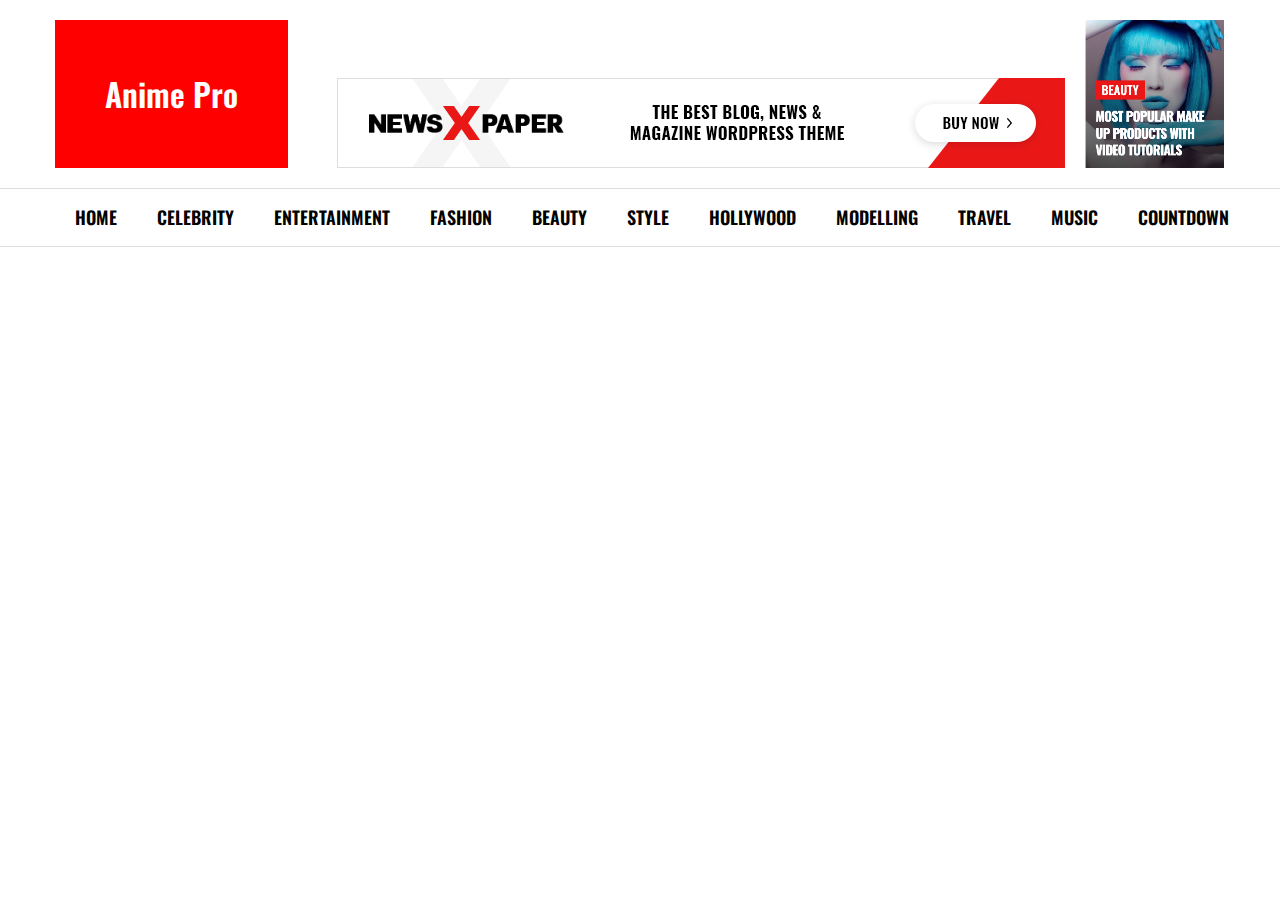
==== category.html @ d93db1e9 "added categories and style screen" ====
<!DOCTYPE html>
<html lang="en">

<head>
    <meta charset="UTF-8">
    <meta name="viewport" content="width=device-width, initial-scale=1.0">
    <title>Newspaper Gossip Pro</title>
    <link rel="stylesheet" href="/style.css">
    <script src="/assets/js/script.js"></script>
</head>

<body>
    <header>
        <div class="container">
            <!-- <div class="header-top">
                <div class="top-date">
                    Monday, March 24, 2025
                </div>
                <div class="top-menu">
                    <a href="#">About</a>
                    <a href="#">Contact</a>
                    <a href="#">Sign in / Join</a>
                </div>
            </div> -->

            <div class="header-main">
                <a href="/index.html">
                    <div class="logo">
                        Anime Pro
                    </div>
                </a>
                <!-- <div class="header-ad">
                    ADVERTISEMENT
                </div> -->
                <div class="ad-block">
                    <img src="/assets/img/rec1.webp" alt="ADVERTISEMENT">
                    <img width="140px" height="140px" src="/assets/img/ad-2.png" alt="ADVERTISEMENT">
                </div>
            </div>
        </div>

        <nav class="main-nav">
            <div class="container">
                <ul>
                    <li><a href="index.html">Home</a></li>
                    <li class="has-dropdown">
                        <a href="#">Celebrity</a>
                        <div class="dropdown">
                            <div class="articles-container">
                                <div class="article">
                                    <img src="/assets/img/1.jpg" alt="Celebrity Article 1" class="article-img">
                                    <div class="article-title">Top 10 Celebrity Fashion Moments This Month</div>
                                </div>
                                <div class="article">
                                    <img src="/assets/img/2.jpg" alt="Celebrity Article 2" class="article-img">
                                    <div class="article-title">Rising Stars: New Faces in Hollywood</div>
                                </div>
                                <div class="article">
                                    <img src="/assets/img/3.jpg" alt="Celebrity Article 3" class="article-img">
                                    <div class="article-title">Celebrity Vacation Spots You Need To Visit</div>
                                </div>
                                <div class="article">
                                    <img src="/assets/img/4.jpg" alt="Celebrity Article 4" class="article-img">
                                    <div class="article-title">Red Carpet Looks That Made Headlines</div>
                                </div>
                            </div>
                            <div class="navigation">
                                <div class="nav-btn prev">&#8249;</div>
                                <div class="nav-btn next">&#8250;</div>
                            </div>
                        </div>
                    </li>
                    <li class="has-dropdown">
                        <a href="#">Entertainment</a>
                        <div class="dropdown">
                            <div class="articles-container">
                                <div class="article">
                                    <img src="/assets/img/2.jpg" alt="Celebrity Article 1" class="article-img">
                                    <div class="article-title">Top 10 Celebrity Fashion Moments This Month</div>
                                </div>
                                <div class="article">
                                    <img src="/assets/img/3.jpg" alt="Celebrity Article 2" class="article-img">
                                    <div class="article-title">Rising Stars: New Faces in Hollywood</div>
                                </div>
                                <div class="article">
                                    <img src="/assets/img/6.jpg" alt="Celebrity Article 3" class="article-img">
                                    <div class="article-title">Celebrity Vacation Spots You Need To Visit</div>
                                </div>
                                <div class="article">
                                    <img src="/assets/img/5.jpg" alt="Celebrity Article 4" class="article-img">
                                    <div class="article-title">Red Carpet Looks That Made Headlines</div>
                                </div>
                            </div>
                            <div class="navigation">
                                <div class="nav-btn prev">&#8249;</div>
                                <div class="nav-btn next">&#8250;</div>
                            </div>
                        </div>
                    </li>
                    <li class="has-dropdown">
                        <a href="#">Fashion</a>
                        <div class="dropdown">
                            <div class="articles-container">
                                <div class="article">
                                    <img src="/assets/img/6.jpg" alt="Celebrity Article 1" class="article-img">
                                    <div class="article-title">Top 10 Celebrity Fashion Moments This Month</div>
                                </div>
                                <div class="article">
                                    <img src="/assets/img/5.jpg" alt="Celebrity Article 2" class="article-img">
                                    <div class="article-title">Rising Stars: New Faces in Hollywood</div>
                                </div>
                                <div class="article">
                                    <img src="/assets/img/4.jpg" alt="Celebrity Article 3" class="article-img">
                                    <div class="article-title">Celebrity Vacation Spots You Need To Visit</div>
                                </div>
                                <div class="article">
                                    <img src="/assets/img/3.jpg" alt="Celebrity Article 4" class="article-img">
                                    <div class="article-title">Red Carpet Looks That Made Headlines</div>
                                </div>
                            </div>
                            <div class="navigation">
                                <div class="nav-btn prev">&#8249;</div>
                                <div class="nav-btn next">&#8250;</div>
                            </div>
                        </div>
                    </li>
                    <li class="has-dropdown">
                        <a href="#">Beauty</a>
                        <div class="dropdown">
                            <div class="articles-container">
                                <div class="article">
                                    <img src="/assets/img/1.jpg" alt="Celebrity Article 1" class="article-img">
                                    <div class="article-title">Top 10 Celebrity Fashion Moments This Month</div>
                                </div>
                                <div class="article">
                                    <img src="/assets/img/2.jpg" alt="Celebrity Article 2" class="article-img">
                                    <div class="article-title">Rising Stars: New Faces in Hollywood</div>
                                </div>
                                <div class="article">
                                    <img src="/assets/img/3.jpg" alt="Celebrity Article 3" class="article-img">
                                    <div class="article-title">Celebrity Vacation Spots You Need To Visit</div>
                                </div>
                                <div class="article">
                                    <img src="/assets/img/4.jpg" alt="Celebrity Article 4" class="article-img">
                                    <div class="article-title">Red Carpet Looks That Made Headlines</div>
                                </div>
                            </div>
                            <div class="navigation">
                                <div class="nav-btn prev">&#8249;</div>
                                <div class="nav-btn next">&#8250;</div>
                            </div>
                        </div>
                    </li>
                    <li class="has-dropdown">
                        <a href="./style.html">Style</a>
                        <div class="dropdown">
                            <div class="articles-container">
                                <div class="article">
                                    <img src="/assets/img/7.jpg" alt="Celebrity Article 1" class="article-img">
                                    <div class="article-title">Instagram Hair Ideas to Try: Inspirational Influencers to Follow</div>
                                </div>
                                <div class="article">
                                    <img src="/assets/img/8.jpg" alt="Celebrity Article 2" class="article-img">
                                    <div class="article-title">Expert Advice: The Best Cheap Retro Chic Fashion for this Fall</div>
                                </div>
                                <div class="article">
                                    <img src="/assets/img/9.jpg" alt="Celebrity Article 3" class="article-img">
                                    <div class="article-title">Style Spy: Fashion Model Goes Casual in Distinct and Original Way</div>
                                </div>
                                <div class="article">
                                    <img src="/assets/img/10.jpg" alt="Celebrity Article 4" class="article-img">
                                    <div class="article-title">What Makeup to Wear Daily, No Matter What You’ve Got Planned</div>
                                </div>
                                <div class="article">
                                    <img src="/assets/img/11.jpg" alt="Celebrity Article 4" class="article-img">
                                    <div class="article-title">Get Inside a Fashion Blogger’s Fancy Lifestyle and Be Amazed</div>
                                </div>
                                <div class="article">
                                    <img src="/assets/img/12.jpg" alt="Celebrity Article 4" class="article-img">
                                    <div class="article-title">The Travel Insurance Catch that can Double Your Cover in Two Months</div>
                                </div>
                                <div class="article">
                                    <img src="/assets/img/13.jpg" alt="Celebrity Article 4" class="article-img">
                                    <div class="article-title">The Weirdest Places Ashes Have Been Scattered in South America</div>
                                </div>
                                <div class="article">
                                    <img src="/assets/img/14.jpg" alt="Celebrity Article 4" class="article-img">
                                    <div class="article-title">These Fabulous Photos Will Have Astonishing Impact for Any Campaign</div>
                                </div>
                                <div class="article">
                                    <img src="/assets/img/15.jpg" alt="Celebrity Article 4" class="article-img">
                                    <div class="article-title">Watch Awesome Kate Manner Go Full Dancing Pro in Peru this Week</div>
                                </div>
                                <div class="article">
                                    <img src="/assets/img/16.jpg" alt="Celebrity Article 4" class="article-img">
                                    <div class="article-title">Small Yacht Market Affected by the Fulminant Slashed Investments</div>
                                </div>
                            </div>
                            <div class="navigation">
                                <div class="nav-btn prev">&#8249;</div>
                                <div class="nav-btn next">&#8250;</div>
                            </div>
                        </div>
                    </li>
                    <li class="has-dropdown">
                        <a href="#">Hollywood</a>
                        <div class="dropdown">
                            <div class="articles-container">
                                <div class="article">
                                    <img src="/assets/img/17.jpg" alt="Celebrity Article 1" class="article-img">
                                    <div class="article-title">Major Network is Anouncing Another Modelling TV Show This Fall</div>
                                </div>
                                <div class="article">
                                    <img src="/assets/img/18.jpg" alt="Celebrity Article 2" class="article-img">
                                    <div class="article-title">Oscar’s Best Winning Actresses All Had a Pijama Party on Sunday</div>
                                </div>
                                <div class="article">
                                    <img src="/assets/img/19.jpg" alt="Celebrity Article 3" class="article-img">
                                    <div class="article-title">Shock: Blockbuster Filmmaker Bruce Knox Comes Out as Transgender</div>
                                </div>
                                <div class="article">
                                    <img src="/assets/img/20.jpg" alt="Celebrity Article 4" class="article-img">
                                    <div class="article-title">Alice Pattinson Has Been Designing Clothes for Over 40 Years</div>
                                </div>
                                <div class="article">
                                    <img src="/assets/img/21.jpg" alt="Celebrity Article 4" class="article-img">
                                    <div class="article-title">Duo’s Epic Win Will Be Commemorated with Yacht Photoshoot</div>
                                </div>
                                <div class="article">
                                    <img src="/assets/img/12.jpg" alt="Celebrity Article 4" class="article-img">
                                    <div class="article-title">The Travel Insurance Catch that can Double Your Cover in Two Months</div>
                                </div>
                                <div class="article">
                                    <img src="/assets/img/13.jpg" alt="Celebrity Article 4" class="article-img">
                                    <div class="article-title">The Weirdest Places Ashes Have Been Scattered in South America</div>
                                </div>
                                <div class="article">
                                    <img src="/assets/img/14.jpg" alt="Celebrity Article 4" class="article-img">
                                    <div class="article-title">These Fabulous Photos Will Have Astonishing Impact for Any Campaign</div>
                                </div>
                                <div class="article">
                                    <img src="/assets/img/15.jpg" alt="Celebrity Article 4" class="article-img">
                                    <div class="article-title">Watch Awesome Kate Manner Go Full Dancing Pro in Peru this Week</div>
                                </div>
                                <div class="article">
                                    <img src="/assets/img/16.jpg" alt="Celebrity Article 4" class="article-img">
                                    <div class="article-title">Small Yacht Market Affected by the Fulminant Slashed Investments</div>
                                </div>
                            </div>
                            <div class="navigation">
                                <div class="nav-btn prev">&#8249;</div>
                                <div class="nav-btn next">&#8250;</div>
                            </div>
                        </div>
                    </li>
                    <li class="has-dropdown">
                        <a href="#">Modelling</a>
                        <div class="dropdown">
                            <div class="articles-container">
                                <div class="article">
                                    <img src="/assets/img/22.jpg" alt="Celebrity Article 1" class="article-img">
                                    <div class="article-title">Our Favourite Celebrity Power Girl is Ready to Surprise Again</div>
                                </div>
                                <div class="article">
                                    <img src="/assets/img/23.jpg" alt="Celebrity Article 2" class="article-img">
                                    <div class="article-title">Will Amy’s Partying Finally Catch up with Her as She Turns 40?</div>
                                </div>
                                <div class="article">
                                    <img src="/assets/img/24.jpg" alt="Celebrity Article 3" class="article-img">
                                    <div class="article-title">Striking Photos of Gorgeous Women From All Around the World</div>
                                </div>
                                <div class="article">
                                    <img src="/assets/img/25.jpg" alt="Celebrity Article 4" class="article-img">
                                    <div class="article-title">Stay Inspired: Top Photo Artists Reveal How They Find their Muses</div>
                                </div>
                                <div class="article">
                                    <img src="/assets/img/26.jpg" alt="Celebrity Article 4" class="article-img">
                                    <div class="article-title">5 High-Powered Men Are Ready to Share their Secrets for Success</div>
                                </div>
                            </div>
                            <div class="navigation">
                                <div class="nav-btn prev">&#8249;</div>
                                <div class="nav-btn next">&#8250;</div>
                            </div>
                        </div>
                    </li>
                    <li class="has-dropdown">
                        <a href="#">Travel</a>
                        <div class="dropdown">
                            <div class="articles-container">
                                <div class="article">
                                    <img src="/assets/img/27.jpg" alt="Celebrity Article 1" class="article-img">
                                    <div class="article-title">Exotic Trips are Getting More and More Popular in South America</div>
                                </div>
                                <div class="article">
                                    <img src="/assets/img/28.jpg" alt="Celebrity Article 2" class="article-img">
                                    <div class="article-title">Out of This World Experience with Exotic Travel Destinations</div>
                                </div>
                                <div class="article">
                                    <img src="/assets/img/29.jpg" alt="Celebrity Article 3" class="article-img">
                                    <div class="article-title">Work Out as Much as Possible During Your All Inclusive Vacations</div>
                                </div>
                                <div class="article">
                                    <img src="/assets/img/30.jpg" alt="Celebrity Article 4" class="article-img">
                                    <div class="article-title">Bali Travel Experience: Combine Luxury with a Real Life Adventure</div>
                                </div>
                                <div class="article">
                                    <img src="/assets/img/31.jpg" alt="Celebrity Article 4" class="article-img">
                                    <div class="article-title">A Breakthough for This Year: Space Travel Might Become a Thing</div>
                                </div>
                            </div>
                            <div class="navigation">
                                <div class="nav-btn prev">&#8249;</div>
                                <div class="nav-btn next">&#8250;</div>
                            </div>
                        </div>
                    </li>
                    <li class="has-dropdown">
                        <a href="#">Music</a>
                        <div class="dropdown">
                            <div class="articles-container">
                                <div class="article">
                                    <img src="/assets/img/32.jpg" alt="Celebrity Article 1" class="article-img">
                                    <div class="article-title">Music in Your Home: Premium Sound Systems Offer Astounding Quality</div>
                                </div>
                                <div class="article">
                                    <img src="/assets/img/33.jpg" alt="Celebrity Article 2" class="article-img">
                                    <div class="article-title">These Guys Are Making More Money than Anybody Could Have Ever Guessed</div>
                                </div>
                                <div class="article">
                                    <img src="/assets/img/34.jpg" alt="Celebrity Article 3" class="article-img">
                                    <div class="article-title">Sarah Brooke Shows Off Her Stunning Body in Concert at Wembley Arena</div>
                                </div>
                                <div class="article">
                                    <img src="/assets/img/35.jpg" alt="Celebrity Article 4" class="article-img">
                                    <div class="article-title">Mary & Josh Win Grammys Newcommers of the Year With Their Debut Album</div>
                                </div>
                                <div class="article">
                                    <img src="/assets/img/36.jpg" alt="Celebrity Article 4" class="article-img">
                                    <div class="article-title">Before Concert Therapy: Breathtaking Barbados Snorkeling Experience</div>
                                </div>
                            </div>
                            <div class="navigation">
                                <div class="nav-btn prev">&#8249;</div>
                                <div class="nav-btn next">&#8250;</div>
                            </div>
                        </div>
                    </li>
                    <!-- <li><a href="#">Lifestyle</a></li>
                    <li><a href="#">Music</a></li>
                    <li><a href="/detail.html">Movies</a></li> -->
                </ul>
                <div class="main-nav-block2">
                    <ul>
                        <li><a href="#">COUNTDOWN</a></li>
                    </ul>
                </div>
            </div>
        </nav>
    </header>

    <main class="container">
       

    </main>
<!-- 
    <footer>
        <div class="container">
            <div class="footer-widgets">
                <div class="footer-widget">
                    <h3>About Us</h3>
                    <p>Gossip Pro is your premier source for the latest celebrity news, entertainment updates, and
                        fashion trends. We bring you the hottest gossip from Hollywood and beyond.</p>
                    <p>Stay connected with us for breaking news and exclusive content.</p>
                </div>

                <div class="footer-widget">
                    <h3>Popular Categories</h3>
                    <ul>
                        <li><a href="#">Celebrity News</a></li>
                        <li><a href="#">Entertainment</a></li>
                        <li><a href="#">Fashion & Style</a></li>
                        <li><a href="#">Beauty Tips</a></li>
                        <li><a href="#">Music & Movies</a></li>
                    </ul>
                </div>

                <div class="footer-widget">
                    <h3>Trending Stories</h3>
                    <ul>
                        <li><a href="#">Celebrity Weddings of 2025</a></li>
                        <li><a href="#">The Most Anticipated Movies</a></li>
                        <li><a href="#">Fashion Week Highlights</a></li>
                        <li><a href="#">Music Festival Guide</a></li>
                        <li><a href="#">Celebrity Fitness Routines</a></li>
                    </ul>
                </div>

                <div class="footer-widget">
                    <h3>Follow Us</h3>
                    <p>Stay updated with our latest stories by following us on social media.</p>
                    <div class="social-icons">
                        <a href="#">Facebook</a>
                        <a href="#">Twitter</a>
                        <a href="#">Instagram</a>
                        <a href="#">Pinterest</a>
                    </div>
                </div>
            </div>
        </div>

        <div class="footer-bottom">
            <div class="container">
                <p>© 2025 Gossip Pro. All Rights Reserved.</p>
            </div>
        </div>
    </footer> -->
</body>


</html>
---- style.css ----
@font-face {
  font-family: 'Oswald'; /* Your preferred font name */
  src: url('/assets/fonts/Oswald/static/Oswald-SemiBold.ttf') format('truetype');
  font-weight: bold;
  font-style: normal;
}

@font-face {
  font-family: 'Oswald'; /* Your preferred font name */
  src: url('/assets/fonts/Oswald/static/Oswald-Regular.ttf') format('truetype');
  font-weight: normal;
  font-style: normal;
}

@font-face {
  font-family: 'Montserrat'; /* Your preferred font name */
  src: url('/assets/fonts/Montserrat/static/Montserrat-Bold.ttf') format('truetype');
  font-weight: normal;
  font-style: normal;
}

 
 /* Reset and base styles */
 * {
   margin: 0;
   padding: 0;
   box-sizing: border-box;
   font-family: 'Oswald', sans-serif;   
 }

 body {
   background-color: #ffffff;
   color: #111;
   line-height: 1.5;
 }

 a {
   text-decoration: none;
   color: #111;
 }

 img {
   max-width: 100%;
   height: auto;
   display: block;
 }

 .container {
   max-width: 1200px;
   margin: 0 auto;
   padding: 0 15px;
   position: relative;
 }

 /* //Heading */

 .heading-container {
  display: flex;
  align-items: center;
  width: 100%;
}

.heading-text {
  font-size: 20px;
  font-weight: bold;
  text-transform: uppercase;
  white-space: nowrap;
}

.heading-line {
  flex-grow: 1;
  height: 4px;
  background-color: #ddd;
  margin-left: 20px;
}

 /* Header styles */
 header {
   background-color: #fff;
   /* box-shadow: 0 2px 5px rgba(0, 0, 0, 0.1); */
 }

 .header-top {
   display: flex;
   justify-content: space-between;
   align-items: center;
   padding: 15px 0;
   border-bottom: 1px solid #eee;
 }

 .social-icons a {
   margin-left: 15px;
   font-size: 16px;
   color: #666;
 }

 .top-menu {
   display: flex;
 }

 .top-menu a {
   margin-left: 20px;
   font-size: 14px;
   color: #777;
 }

 .header-main {
   display: flex;
   justify-content: space-between;
   align-items: normal;
   padding: 20px 0;
   text-align: center;
 }

 .logo {
   font-size: 32px;
   font-weight: bold;
   color: #ffffff;
   padding: 22px 50px;
   background-color: red;
   align-content: center;
   width: 100%;
   height: 100%;
 }

 .header-main .ad-block {
   display: flex;
   align-items: baseline;
   gap: 20px;
 }

 .header-ad {
   width: 728px;
   height: 90px;
   background-color: #f0f0f0;
   display: flex;
   align-items: center;
   justify-content: center;
 }

 .container {
   max-width: 1200px;
   margin: 0 auto;
   padding: 0 15px;
 }

 .main-nav {
   background-color: #fff;
   border-top: 1px solid;
   border-bottom: 1px solid;
   border-color: #dddddd;
   position: relative;
   z-index: 1000;
 }

 .main-nav .container {
   position: relative;
   display: flex;
   align-items: center;
   justify-content: space-between;
 }

 .main-nav ul {
   display: flex;
   list-style: none;
 }

 .main-nav li {
   position: relative;
   color: #000;
 }

 .main-nav li.has-dropdown {
   position: static;
 }

 .main-nav a {
   display: block;
   padding: 15px 20px;
   font-size: 18px;
   text-transform: uppercase;
   font-weight: 600;
   text-decoration: none;
   color: #000;
 }

 .main-nav a:hover {
   background-color: #000;
   color: white;
 }

 /* Style for active menu item when dropdown is being hovered */
 .main-nav li.has-dropdown:hover>a {
   background-color: #000;
   color: white;
 }

 /* Dropdown styles */
 .dropdown {
   position: absolute;
   top: 100%;
   left: 50%;
   transform: translateX(-50%);
   min-width: 1000px;
   max-width: 1200px;
   width: auto;
   background-color: white;
   padding: 40px 20px;
   box-shadow: 0 5px 15px rgba(0, 0, 0, 0.1);
   opacity: 0;
   visibility: hidden;
   transition: all 0.3s;
   z-index: 100;
   border-radius: 0 0 8px 8px;
 }

 .main-nav li.has-dropdown:hover .dropdown {
   opacity: 1;
   visibility: visible;
 }

 @media (max-width: 500px) {
  .main-nav{
    display: none;
  }
  .header-main{
    display: none;
  }
 }

 .articles-container {
   max-width: 1200px;
   margin: 0 auto;
   display: flex;
   justify-content: space-between;
   padding: 0 20px;
 }

 .article {
   width: 23%;
   margin: 0 1%;
   position: relative;
   overflow: hidden;
   box-shadow: 0 3px 10px rgba(0, 0, 0, 0.1);
   background-color: white;
   border-radius: 4px;
 }

 .article-img {
   width: 100%;
   height: 180px;
   object-fit: cover;
   transition: transform 0.5s;
   display: block;
 }

 .article:hover .article-img {
   transform: scale(1.05);
 }

 .articles-container .article-title {
   text-align: center;
   font-size: 16px;
   font-weight: bold;
   margin: 0;
   padding: 15px 10px;
   text-transform: uppercase;
   line-height: 1.4;
   height: 80px;
   display: flex;
   align-items: center;
   justify-content: center;
 }

 .navigation {
   display: flex;
   justify-content: center;
   margin-top: 30px;
 }

 .nav-btn {
   background-color: white;
   border: 1px solid #e0e0e0;
   width: 40px;
   height: 40px;
   display: flex;
   align-items: center;
   justify-content: center;
   margin: 0 5px;
   cursor: pointer;
   transition: all 0.3s;
   border-radius: 50%;
   font-size: 18px;
   box-shadow: 0 2px 5px rgba(0, 0, 0, 0.1);
 }

 .nav-btn:hover {
   background-color: #f5f5f5;
   transform: translateY(-2px);
   box-shadow: 0 4px 8px rgba(0, 0, 0, 0.1);
 }

 /* Featured section */
 .featured {
   display: grid;
   grid-template-columns: 1fr 1fr;
   gap: 20px;
   margin: 30px 0;
 }

 .featured-main {
   position: relative;
   height: 500px;
   overflow: hidden;
 }

 .featured-side-item {
   position: relative;
   height: 200px;
   overflow: hidden;
   border: 1px solid #dddddd;
   display: flex;
   justify-content: center;
   align-items: center;
   background: #fff;
 }

 .featured-side-item img {
   width: 50%;
   height: 100%;
   object-fit: cover;
 }

 .featured-side-info {
   display: block;
   bottom: 0;
   left: 0;
   width: 100%;
   padding: 20px;
   color: #000;
 }

 .featured-main img {
   width: 100%;
   height: 100%;
   object-fit: cover;
 }

 .featured-info {
   position: absolute;
   bottom: 0;
   left: 0;
   width: 100%;
   padding: 30px;
   background: linear-gradient(to top, rgba(0, 0, 0, 0.8), transparent);
   color: #fff;
 }

 .category {
   display: inline-block;
   color: red;
   font-size: 12px;
   font-weight: 700;
   text-transform: uppercase;
   margin-bottom: 6px;
   font-family: 'Montserrat',sans-serif;
 }

 .featured-title {
   font-size: 28px;
   margin-bottom: 10px;
 }

 .featured-meta {
   font-size: 14px;
   opacity: 0.8;
 }

 .featured-side {
   display: grid;
   gap: 20px;
 }

 .featured-side-block1 {
   display: grid;
   grid-template-columns: 1fr 1fr;
   gap: 10px;
 }

 .side-item {
   position: relative;
   height: 240px;
   overflow: hidden;
 }

 .side-item img {
   width: 100%;
   height: 100%;
   object-fit: cover;
 }

 .side-info {
   position: absolute;
   bottom: 0;
   left: 0;
   width: 100%;
   padding: 20px;
   background: linear-gradient(to top, rgba(0, 0, 0, 0.8), transparent);
   color: #fff;
 }

 .side-title {
   font-size: 18px;
   margin-bottom: 5px;
 }

 /* Trending News Ticker */
 .ticker-section {
   margin: 40px 0;
 }

 .ticker-container {
   display: flex;
   align-items: center;
   background-color: #f5f5f5;
   padding: 10px;
   max-width: 900px;
   margin: 20px auto;
   border-radius: 5px;
 }

 .ticker-label {
   background-color: red;
   color: white;
   padding: 5px 10px;
   font-weight: bold;
   border-radius: 3px;
   margin-right: 10px;
 }

 .ticker-text {
   flex-grow: 1;
   font-weight: bold;
 }

 .ticker-controls button {
   background: none;
   border: 1px solid #ccc;
   padding: 5px;
   cursor: pointer;
   width: 30px;
 }

 .ticker-controls button:hover {
   background: red;
   color: white;
   border-color: red;
 }

 /* Latest news with side section */
 .latest-news {
   margin: 40px 0;
 }

 .section-title {
   font-size: 22px;
   border-bottom: 2px solid #ff0036;
   padding-bottom: 10px;
   margin-bottom: 20px;
 }

 .news-container {
   display: grid;
   grid-template-columns: 3fr 1fr;
   gap: 20px;
   margin-top: 30px;
 }

 .news-grid {
   display: grid;
   grid-template-columns: repeat(2, 1fr);
   gap: 25px;
 }

 .news-item {
   height: 100%;
   background-color: #fff;
   box-shadow: 0 2px 8px rgba(0, 0, 0, 0.1);
 }

 .news-img {
   height: auto;
   overflow: hidden;
 }

 .news-img img {
   width: 100%;
   height: 100%;
   object-fit: cover;
   transition: transform 0.3s;
 }

 .news-img:hover img {
   transform: scale(1.05);
 }

 .news-content {
   padding: 20px;
 }

 .news-title {
   font-size: 20px;
 }

 .news-excerpt {
   color: #666;
   font-size: 14px;
   margin-bottom: 15px;
 }

 .news-meta {
   font-size: 13px;
   color: #888;
 }

 /* Must Read Side Section */
 .must-read-section {}

 .must-read-title {
   font-size: 18px;
   font-weight: bold;
   margin-bottom: 20px;
   padding-bottom: 10px;
   border-bottom: 2px solid #ff0036;
 }

 .must-read-item {
   display: flex;
   margin-bottom: 20px;
   margin-top: 20px;
   border: 1px solid #eee;
 }

 .must-read-item:last-child {
   margin-bottom: 0;
   padding-bottom: 0;
   border-bottom: none;
 }

 .must-read-img {
   width: 80px;
   height: 80px;
   flex-shrink: 0;
   margin-right: 15px;
 }

 .must-read-img img {
   width: 100%;
   height: 100%;
   object-fit: cover;
 }

 .must-read-content {
   padding: 6px;
 }

 .must-read-content .tag {
   margin-bottom: 5px;
   font-family: 'Montserrat',sans-serif;
 }

 .must-read-content h3 {
   font-size: 15px;
 }

 .must-read-meta {
   font-size: 12px;
   color: #888;
 }

 /* Celebrity section */
 .celebrity-section {
   margin: 40px 0;
 }

 .celeb-grid {
   display: grid;
   grid-template-columns: repeat(4, 1fr);
   gap: 20px;
 }

 .celeb-item {
   background-color: #fff;
   box-shadow: 0 2px 8px rgba(0, 0, 0, 0.1);
 }

 .celeb-img {
   height: 240px;
   overflow: hidden;
 }

 .celeb-img img {
   width: 100%;
   height: 100%;
   object-fit: cover;
   transition: transform 0.3s;
 }

 .celeb-img:hover img {
   transform: scale(1.05);
 }

 .celeb-content {
   padding: 15px;
 }

 .celeb-title {
   font-size: 16px;
   margin-bottom: 5px;
 }

 /* Footer */
 footer {
   background-color: #222;
   color: #fff;
   padding: 50px 0 0;
 }

 .footer-widgets {
   display: grid;
   grid-template-columns: repeat(4, 1fr);
   gap: 30px;
   margin-bottom: 40px;
 }

 .footer-widget {
   font-size: 14px;
 }

 .footer-widget h3 {
   font-size: 18px;
   margin-bottom: 20px;
   color: #fff;
 }

 .footer-widget p {
   color: #aaa;
   margin-bottom: 15px;
 }

 .footer-widget ul {
   list-style: none;
 }

 .footer-widget ul li {
   border-bottom: 1px solid #333;
   padding: 10px 0;
 }

 .footer-widget ul li a {
   color: #aaa;
 }

 .footer-widget ul li a:hover {
   color: #fff;
 }

 .footer-bottom {
   background-color: #111;
   padding: 20px 0;
   text-align: center;
   font-size: 14px;
   color: #666;
 }

 @media (max-width: 992px) {
   .featured {
     grid-template-columns: 1fr;
   }

   .news-container {
     grid-template-columns: 1fr;
   }

   .news-grid {
     grid-template-columns: repeat(2, 1fr);
   }

   .celeb-grid {
     grid-template-columns: repeat(2, 1fr);
   }

   .header-ad {
     display: none;
   }

   .footer-widgets {
     grid-template-columns: repeat(2, 1fr);
   }
 }

 @media (max-width: 576px) {
   .news-grid {
     grid-template-columns: 1fr;
   }

   .celeb-grid {
     grid-template-columns: 1fr;
   }

   .footer-widgets {
     grid-template-columns: 1fr;
   }

   .header-main {
     flex-direction: column;
   }
 }

 /* Fashion Grid Section */
 .fashion-grid-section {
   margin: 50px 0;
   padding: 40px 0;
 }

 .fashion-grid {
   display: grid;
   grid-template-columns: repeat(4, 1fr);
   gap: 25px;
   margin-top: 30px;
 }

 .fashion-card {
   position: relative;
   background-color: #fff;
   box-shadow: 0 1px 3px rgba(0, 0, 0, 0.1);
   transition: transform 0.3s, box-shadow 0.3s;
   overflow: hidden;
 }

 .fashion-card:hover {
   transform: translateY(-5px);
   box-shadow: 0 5px 15px rgba(0, 0, 0, 0.1);
 }

 .fashion-card-img {
   position: relative;
   height: 168px;
   overflow: hidden;
 }

 .fashion-card-img img {
   width: 100%;
   height: 100%;
   object-fit: cover;
   transition: transform 0.5s;
   aspect-ratio: 16 / 9;
 }

 .fashion-card:hover .fashion-card-img img {
   transform: scale(1.05);
 }

 .fashion-category {
   position: absolute;
   top: 15px;
   left: 15px;
   background-color: #ff0036;
   color: #fff;
   padding: 5px 10px;
   font-size: 12px;
   font-weight: 600;
   text-transform: uppercase;
 }

 .fashion-category:hover {
   background-color: #000;
 }

 .fashion-card-content {
   padding: 20px;
 }

 .fashion-card-title {
   font-size: 18px;
   margin: 0;
   font-weight: 700;
   text-transform: uppercase;
   line-height: normal;
   display: -webkit-box;
   -webkit-line-clamp: 3;
   -webkit-box-orient: vertical;
   overflow: hidden;
   text-overflow: ellipsis;
 }

 .fashion-card-title a {
   color: #000;
   transition: color 0.3s;
 }

 .fashion-card-title a:hover {
   color: #ff0036;
 }

 /* Responsive adjustments */
 @media (max-width: 992px) {
   .fashion-grid {
     grid-template-columns: repeat(2, 1fr);
   }
 }

 @media (max-width: 576px) {
   .fashion-grid {
     grid-template-columns: 1fr;
   }

   .fashion-card-title {
     font-size: 16px;
   }
 }

 .grid-container {
   display: grid;
   grid-template-columns: repeat(3, 1fr);
   gap: 20px;   
   max-width: 1200px;
   margin: auto;
 }

 .grid-item {
   height: 400px;
   position: relative;
   /* border-radius: 10px; */
   overflow: hidden;
 }

 .grid-item img {
   width: 100%;
   height: 100%;
   object-fit: cover;
 }

 .content {
   position: absolute;
   bottom: 30px;
   left: 0;
   right: 40px;
   background: white;
   padding: 10px;
   border-radius: 0;
 }

 .tag {
   color: red;
   font-size: 12px;
   font-weight: bold;
   text-transform: uppercase;
   font-family: 'Montserrat',sans-serif;
 }

 .title {
   font-size: 20px;
   font-weight: bold;
 }

 @media (max-width: 768px) {
   .grid-container {
     grid-template-columns: repeat(2, 1fr);
   }
 }

 @media (max-width: 480px) {
   .grid-container {
     grid-template-columns: repeat(1, 1fr);
   }
 }

 /* Category Carousel Section Styles */
 .category-carousel-section {
   padding: 40px 0;
   /* background-color: #fff; */
 }

 .container {
   max-width: 1200px;
   margin: 0 auto;
   padding: 0 15px;
 }

 /* Category Tabs */
 .category-tabs {
   display: flex;
   justify-content: space-between;
   margin-bottom: 20px;
   position: relative;
 }

 .category-tabs::after {
   content: '';
   position: absolute;
   bottom: 0;
   left: 0;
   right: 0;
   height: 1px;
   background-color: #e0e0e0;
   z-index: 1;
 }

 .category-tab {
   font-size: 18px;
   font-weight: 700;
   color: #000;
   padding: 10px 0;
   position: relative;
   cursor: pointer;
   text-transform: uppercase;
 }

 .category-tab.active {
   position: relative;
 }

 .category-tab.active::after {
   content: '';
   position: absolute;
   bottom: 0;
   left: 0;
   width: 100%;
   height: 3px;
   background-color: #111;
   z-index: 2;
 }

 /* Carousel Layout */
 .category-carousel {
   position: relative;
   overflow: hidden;
 }

 .carousel-container {
   display: flex;
   gap: 20px;
   overflow-x: auto;
   scroll-behavior: smooth;
   scrollbar-width: none;
   /* Hide scrollbar for Firefox */
   -ms-overflow-style: none;
   /* Hide scrollbar for IE and Edge */
   padding: 10px 0;
 }

 .carousel-container::-webkit-scrollbar {
   display: none;
   /* Hide scrollbar for Chrome, Safari, and Opera */
 }

 /* Navigation Buttons */
 .carousel-navigation {
   position: absolute;
   top: 50%;
   left: 0;
   right: 0;
   transform: translateY(-50%);
   z-index: 10;
   pointer-events: none;
   display: flex;
   justify-content: space-between;
 }

 .nav-btn {
   width: 40px;
   height: 40px;
   border-radius: 50%;
   background-color: rgba(255, 255, 255, 0.8);
   border: none;
   display: flex;
   align-items: center;
   justify-content: center;
   cursor: pointer;
   box-shadow: 0 2px 5px rgba(0, 0, 0, 0.2);
   pointer-events: auto;
 }

 .nav-btn:hover {
   background-color: rgba(255, 255, 255, 0.9);
 }

 .arrow {
   font-size: 18px;
   font-weight: bold;
   color: #333;
 }

 .prev-btn {
   margin-left: 10px;
 }

 .next-btn {
   margin-right: 10px;
 }

 /* Cards */
 .carousel-card {
   flex: 0 0 auto;
   width: calc(33.333% - 14px);
   min-width: 300px;
   position: relative;
   overflow: hidden;
 }

 .card-image {
   position: relative;
   width: 100%;
   height: 500px;
   overflow: hidden;
 }

 .card-image img {
   width: 100%;
   height: 100%;
   object-fit: cover;
   transition: transform 0.3s ease;
 }

 .carousel-card:hover .card-image img {
   transform: scale(1.05);
 }

 .card-tag {
   position: absolute;
   left: 20px;
   bottom: 116px;
   background-color: #e63946;
   color: #fff;
   padding: 5px 15px;
   font-size: 14px;
   font-weight: bold;
   z-index: 2;
 }

 .card-title {
   position: absolute;
   bottom: 0;
   left: 0;
   right: 0;
   background: linear-gradient(to top, rgba(0, 0, 0, 0.7), rgba(0, 0, 0, 0.3), transparent);
   padding: 30px 20px 20px;
 }

 .card-title h3 {
   color: white;
   font-size: 20px;
   font-weight: 700;
   margin: 0;
   line-height: 1.3;
 }

 /* Responsive */
 @media (max-width: 992px) {
   .carousel-card {
     width: calc(50% - 10px);
   }
 }

 @media (max-width: 576px) {
   .carousel-card {
     width: 100%;
   }

   .category-tab {
     font-size: 16px;
   }
 }


 /* //carousel cards */
 .grid-container {
   display: grid;
   grid-template-columns: repeat(3, 1fr);
   grid-gap: 30px;
   max-width: 1600px;
   margin: 0 auto;
 }

 .slideshow-container {
   position: relative;
   /* box-shadow: 0 4px 8px rgba(0, 0, 0, 0.1);
   background-color: #fff; */
 }

 .category-header {
   font-size: 20px;
   font-weight: bold;
   padding: 10px 0px;
   background-color: #fff;
   border-bottom: 1px solid #eee;
   text-transform: uppercase;
 }

 .category-header::before {
   content: '';
   display: block;
   height: 4px;
   position: absolute;
   top: 24px;
   right: 0;
   margin-top: -2px;
   width: 173px;
   background-color: #f5f5f5;
 }

 .slide {
   display: none;
   position: relative;
   width: 100%;
   margin-top: 20px;
 }

 .slide.active {
   display: block;
 }

 .slide-image {
   width: 100%;
   height: 400px;
   object-fit: cover;
 }

 .category-tag {
   bottom: 180px;
   left: 50%;
   color: white;
   padding: 5px 12px;
   font-size: 12px;
   font-weight: bold;
   text-transform: uppercase;
 }

 .beauty-tag {
   background-color: #e74c3c;
 }

 .entertainment-tag {
   background-color: #3498db;
 }

 .modelling-tag {
   background-color: #9b59b6;
 }

 .slide-content {
   position: absolute;
   bottom: 0;
   left: 0;
   width: 100%;
   text-align: center;
   color: white;
   padding: 20px;
   background: linear-gradient(transparent, rgba(0, 0, 0, 0.7));
 }

 .slide-title {
   font-size: 22px;
   font-weight: bold;
   margin-top: 10px;
   text-transform: uppercase;
   text-shadow: 1px 1px 3px rgba(0, 0, 0, 0.5);
 }

 .slide-subtitle {
   font-size: 16px;
   text-shadow: 1px 1px 3px rgba(0, 0, 0, 0.5);
 }

 .slideshow-container .prev,
 .slideshow-container .next {
   cursor: pointer;
   position: absolute;
   top: 50%;
   transform: translateY(-50%);
   width: auto;
   padding: 12px;
   color: white;
   font-weight: bold;
   font-size: 24px;
   transition: 0.6s ease;
   user-select: none;
   text-decoration: none;
   z-index: 10;
 }

 .slideshow-container .prev {
   left: 0;
   border-radius: 0 3px 3px 0;
 }

 .slideshow-container .next {
   right: 0;
   border-radius: 3px 0 0 3px;
 }

 .fade {
   animation-name: fade;
   animation-duration: 1.5s;
 }

 @keyframes fade {
   from {
     opacity: .4
   }

   to {
     opacity: 1
   }
 }

 @media (max-width: 1200px) {
   .grid-container {
     grid-template-columns: repeat(2, 1fr);
   }
 }

 @media (max-width: 768px) {
   .grid-container {
     grid-template-columns: 1fr;
   }

   .slide-title {
     font-size: 20px;
   }

   .slide-subtitle {
     font-size: 14px;
   }

   .category-header {
     font-size: 20px;
   }
 }



 /* /////Detail Page */

 /* Main content styles */
 .page-content {
  display: flex;
  background-color: white;
  position: relative;
  margin-bottom: 50px;
}

.detail-category-bar{
  display: flex;
  align-items: center;
  gap: 10px;
  margin: 25px 0px;
}

.detail-category-bar .grey-bar{
  color: #ddd;
  width: 1px;
  height: 28px;
}

.detail-category-bar p{
  color: #ea1717;
  font-size: 14px;
  font-weight: normal;
}

.left-sidebar {
  width: 22%;
  position: sticky;
  top: 50px;
  /* Below the nav bar */
  align-self: flex-start;
  max-height: calc(100vh - 50px);
  overflow-y: auto;
}

.article-content {
  width: 56%;
  padding: 20px;
  padding-top: 0px;
}

.right-sidebar {
  width: 22%;
  position: sticky;
  top: 50px;
  /* Below the nav bar */
  align-self: flex-start;
  max-height: calc(100vh - 50px);
  overflow-y: auto;
}

/* Article header */
.article-date {
  font-size: 14px;
  color: #333;
  margin-bottom: 10px;
}

.article-author {
  display: flex;
  align-items: center;
  margin-bottom: 15px;
}

.article-author img {
  width: 40px;
  height: 40px;
  border-radius: 50%;
  margin-right: 10px;
}

.article-title {
  font-size: 28px;
  font-weight: bold;
  margin-bottom: 20px;
  text-transform: uppercase;
}

.article-content p {
  line-height: 1.6;
  margin-bottom: 20px;
}

.article-image {
  width: 100%;
  height: auto;
  margin: 20px 0;
}

/* Sidebar styles */
.sidebar-heading {
  font-size: 18px;
  font-weight: bold;
  margin-bottom: 15px;
  text-transform: uppercase;
}

.sidebar-post {
  display: flex;
  margin-bottom: 20px;
}

.sidebar-post img {
  width: 80px;
  height: 60px;
  object-fit: cover;
  margin-right: 10px;
}

.sidebar-post-content h3 {
  font-size: 14px;
  margin-bottom: 5px;
}

.sidebar-post-content .category {
  color: #e63333;
  font-size: 12px;
  text-transform: uppercase;
}

/* Ad banner */
.ad-banner {
  width: 100%;
  margin: 20px 0;
  border: 1px solid #ddd;
}

/* Social share */
.social-share {
  display: flex;
  margin: 20px 0;
}

.social-share a {
  display: flex;
  justify-content: center;
  align-items: center;
  width: 40px;
  height: 40px;
  margin-right: 10px;
  color: white;
  border-radius: 3px;
  text-decoration: none;
}

.social-facebook {
  background-color: #3b5998;
}

.social-twitter {
  background-color: #1da1f2;
}

.social-pinterest {
  background-color: #bd081c;
}

.social-whatsapp {
  background-color: #25d366;
}

/* Quote styling */
.quote {
  font-style: italic;
  color: #e63333;
  font-size: 20px;
  text-align: center;
  margin: 30px 0;
  line-height: 1.4;
}

/* Tags */
.tags {
  margin: 20px 0;
}

.tag {
  display: inline-block;
  background-color: #e63333;
  color: white;
  padding: 5px 15px;
  border-radius: 20px;
  margin-right: 10px;
  margin-bottom: 10px;
  font-size: 14px;
}

/* Related articles */
.related-heading {
  font-size: 20px;
  font-weight: bold;
  margin: 30px 0 20px;
  text-transform: uppercase;
}

.related-articles {
  display: flex;
  flex-wrap: wrap;
}

.related-article {
  width: 100%;
  margin-bottom: 20px;
}

.related-article img {
  width: 100%;
  height: 150px;
  object-fit: cover;
  margin-bottom: 10px;
}

.related-article h3 {
  font-size: 16px;
  margin-bottom: 5px;
}

.related-article .category {
  color: #e63333;
  font-size: 12px;
  text-transform: uppercase;
}

/* Newsletter Form */
.newsletter-form {
  background-color: #f0f0f0;
  padding: 20px;
  margin: 20px 0;
}

.newsletter-heading {
  font-size: 18px;
  font-weight: bold;
  margin-bottom: 10px;
  text-transform: uppercase;
}

.newsletter-form input[type="email"] {
  width: 100%;
  padding: 10px;
  margin-bottom: 10px;
  border: 1px solid #ddd;
}

.newsletter-form button {
  width: 100%;
  padding: 10px;
  background-color: #e63333;
  color: white;
  border: none;
  cursor: pointer;
  text-transform: uppercase;
}

/* //Detail profile box */
.profile-box {
  background: #f5f5f5;
  padding: 16px;
  text-align: center;
  border-radius: 8px;
  margin-bottom: 30px;
}
.profile-pic-container{
  display: flex;
  align-items: center;
  justify-content: center;
  gap: 10px;
  margin-top: 10px;
}

.date {
  font-size: 18px;
  font-weight: bold;
  color: black;
}

.profile-pic {
  width: 40px;
  height: 40px;
  border-radius: 50%;
  margin: 10px 0;
}

.name {
  font-size: 18px;
  font-weight: bold;
  color: #e63946;
}

.social-icons {
  margin-top: 10px;
}

.social-icons a {
  display: inline-block;
  width: 75px;
  height: 40px;
  margin: 5px;
  background: #e63946;
  color: white;
  text-align: center;
  line-height: 40px;
  border-radius: 4px;
  font-size: 20px;
}

.social-icons a:hover {
  background: #c1272d;
}

/* style category css */

.style-grid-section {
  margin: 0px 0;
  padding: 0px 0;
}

.style-grid {
  display: grid;
  grid-template-columns: repeat(3, 1fr);
  gap: 25px;
  margin-top: 30px;
}

.style-card {
  position: relative;
  background-color: #fff;
  box-shadow: 0 1px 3px rgba(0, 0, 0, 0.1);
  transition: transform 0.3s, box-shadow 0.3s;
  overflow: hidden;
}

.style-card:hover {
  transform: translateY(-5px);
  box-shadow: 0 5px 15px rgba(0, 0, 0, 0.1);
}

.style-card-img {
  position: relative;
  height: 168px;
  overflow: hidden;
}

.style-heading-text {
  font-size: 30px;
  font-weight: bold;
  text-transform: uppercase;
  white-space: nowrap;
}

.style-card-img img {
  width: 100%;
  height: 100%;
  object-fit: cover;
  transition: transform 0.5s;
  aspect-ratio: 16 / 9;
}

.style-card:hover .style-card-img img {
  transform: scale(1.05);
}

.style-category {
  position: absolute;
  top: 15px;
  left: 15px;
  background-color: #ff0036;
  color: #fff;
  padding: 5px 10px;
  font-size: 12px;
  font-weight: 600;
  text-transform: uppercase;
}

.style-category:hover {
  background-color: #000;
}

.style-card-content {
  padding: 20px;
}

.style-card-title {
  font-size: 18px;
  margin: 0;
  font-weight: 700;
  text-transform: uppercase;
  line-height: normal;
  display: -webkit-box;
  -webkit-line-clamp: 3;
  -webkit-box-orient: vertical;
  overflow: hidden;
  text-overflow: ellipsis;
}

.style-card-title a {
  color: #000;
  transition: color 0.3s;
}

.style-card-title a:hover {
  color: #ff0036;
}

.style-heading-line {
  flex-grow: 1;
  height: 4px;
  background-color: #ddd;
  margin-bottom: 1%;
}

.style-advertisement {
  display: flex;
  flex-direction: column;
  align-items: center; /* Center content horizontally */
  text-align: center;
}

.style-advertisement img{
  margin-bottom: 15px;
}

.category-heading-container {
  display: flex;
  flex-direction: column;
  align-items: flex-start; /* Align content to the left */
  margin-bottom: 15px;
  margin-top: 10px;
}

.category-heading-text {
  font-size: 18px;
  font-weight: bold;
}

.category-heading-line {
  width: 50px; /* Adjust width as needed */
  height: 3px;
  background-color: black;
}

.category-ul-list {
  list-style: none;
  padding: 0;
  margin: 0;
  display: flex;
  flex-direction: column;
  align-items: center; /* Center list items */
  gap: 8px; /* Space between list items */
}

.list-item {
  display: flex;
  justify-content: space-between;
  width: 280px; /* Adjust width as needed */
}

.list-category, .list-count {
  display: inline-block;
}

.sibling-category {
  margin-bottom: 15px;
  position: relative;
  clear: both;
}

.sibling-category-div {
  text-align: left;
}
.sibling-category-div ul{
  display: flex;
  list-style: none;
}
.sibling-category-div ul li{
  margin-right: 30px;
  background-color: red;
  padding: 5px;
  border-radius: 10%;
  cursor: pointer;
  color: white;
}

/* Responsive adjustments */
@media (max-width: 992px) {
  .style-grid {
    grid-template-columns: repeat(2, 1fr);
  }
}

@media (max-width: 576px) {
  .style-grid {
    grid-template-columns: 1fr;
  }

  .style-card-title {
    font-size: 16px;
  }
}
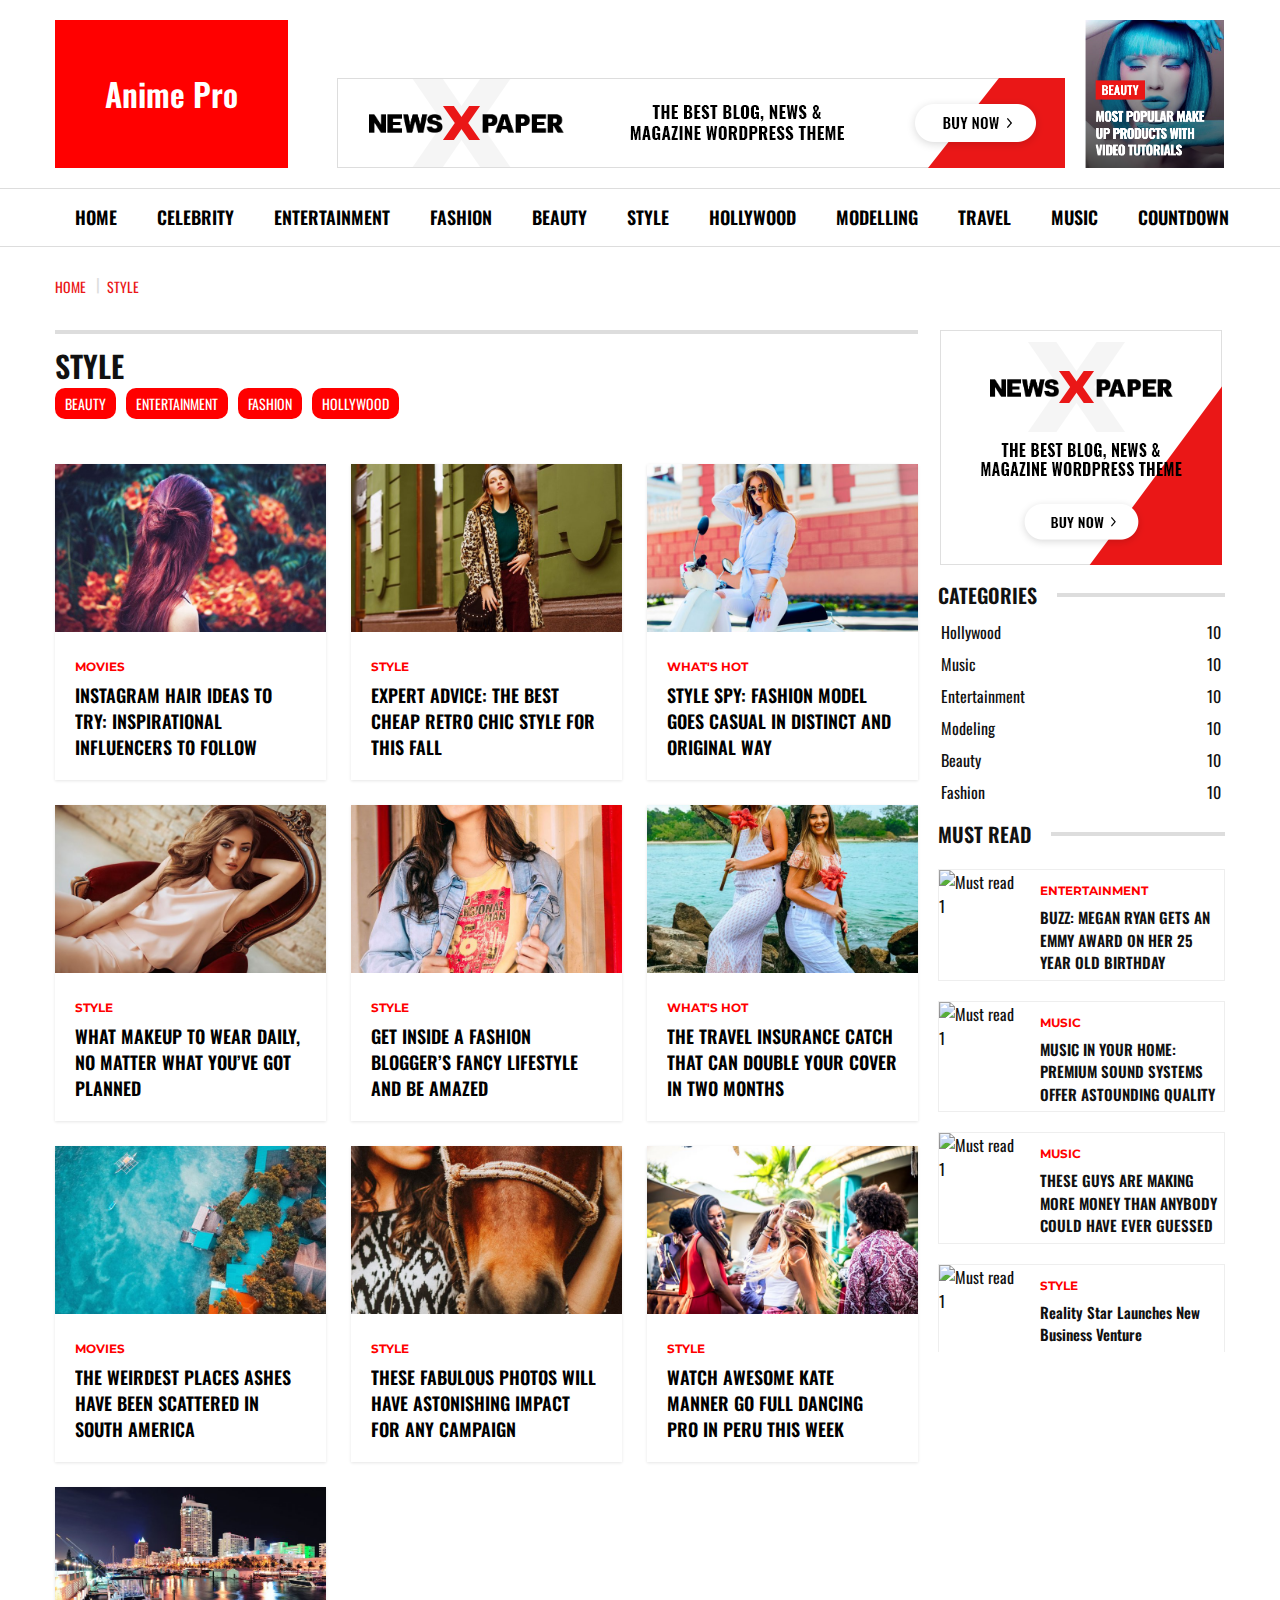
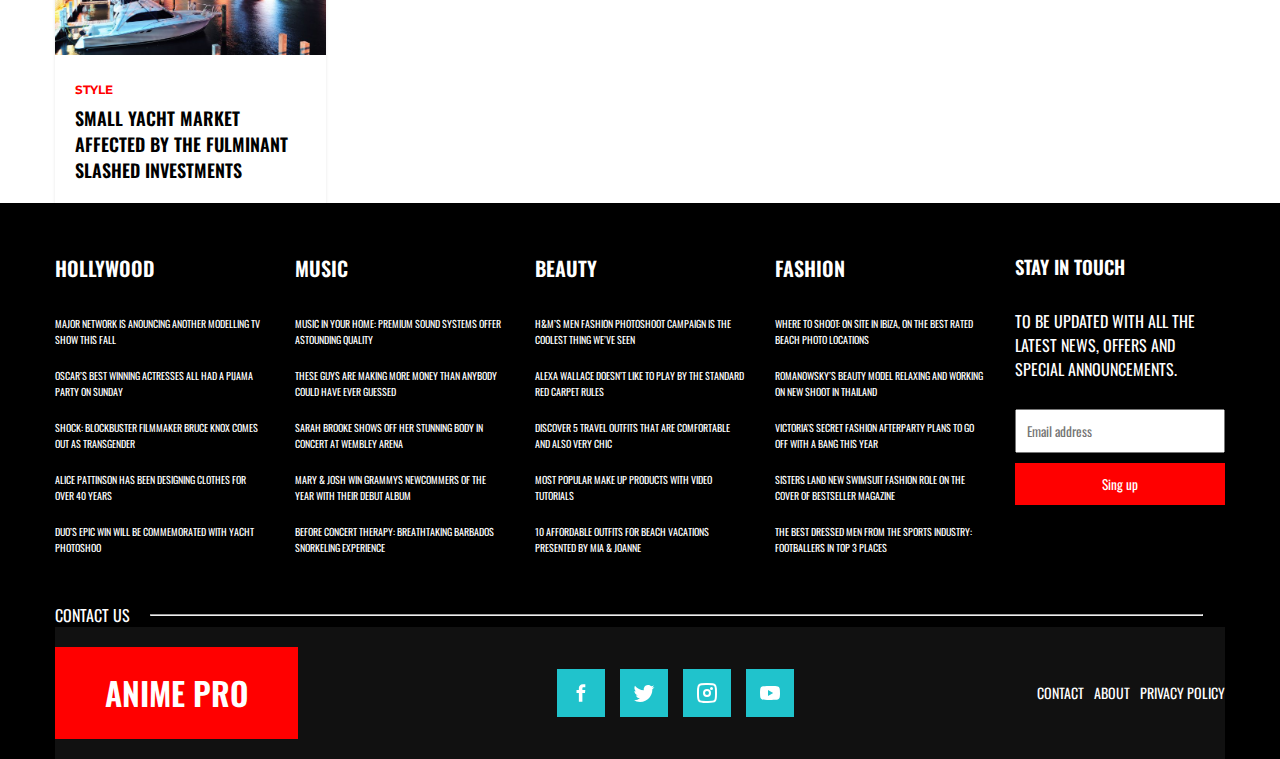
==== commit 5ba80ea4: "update footer and links" ====
--- a/category.html
+++ b/category.html
@@ -1,16 +1,359 @@
 <!DOCTYPE html>
 <html lang="en">
-
 <head>
     <meta charset="UTF-8">
     <meta name="viewport" content="width=device-width, initial-scale=1.0">
-    <title>Newspaper Gossip Pro</title>
+    <title>style details page</title>
     <link rel="stylesheet" href="/style.css">
     <script src="/assets/js/script.js"></script>
 </head>
-
 <body>
     <header>
+        <div class="categories-header">
+            <!-- <div> -->
+            <nav class="main-nav">
+                <div class="container">
+                    <div class="mobile-menu-toggle">☰</div>
+                    <ul>
+                        <li class="close-sidebar">×</li>
+                        <li><a href="/index.html">Home</a></li>
+                        <li class="has-dropdown">
+                            <a href="#">Celebrity</a>
+                            <div class="dropdown">
+                                <div class="carousel-container">
+                                <div class="articles-container">
+                                    <div class="article">
+                                        <img src="/assets/img/1.jpg" alt="Celebrity Article 1" class="article-img">
+                                        <div class="article-title">Top 10 Celebrity Fashion Moments This Month</div>
+                                    </div>
+                                    <div class="article">
+                                        <img src="/assets/img/2.jpg" alt="Celebrity Article 2" class="article-img">
+                                        <div class="article-title">Rising Stars: New Faces in Hollywood</div>
+                                    </div>
+                                    <div class="article">
+                                        <img src="/assets/img/3.jpg" alt="Celebrity Article 3" class="article-img">
+                                        <div class="article-title">Celebrity Vacation Spots You Need To Visit</div>
+                                    </div>
+                                    <div class="article">
+                                        <img src="/assets/img/4.jpg" alt="Celebrity Article 4" class="article-img">
+                                        <div class="article-title">Red Carpet Looks That Made Headlines</div>
+                                    </div>
+                                </div>
+                                </div>
+                                <div class="navigation">
+                                    <div class="nav-btn prev">&#8249;</div>
+                                    <div class="nav-btn next">&#8250;</div>
+                                </div>
+                            </div>
+                        </li>
+                        <li class="has-dropdown">
+                            <a href="#">Entertainment</a>
+                            <div class="dropdown">
+                                <div class="carousel-container">
+                                <div class="articles-container">
+                                    <div class="article">
+                                        <img src="/assets/img/2.jpg" alt="Celebrity Article 1" class="article-img">
+                                        <div class="article-title">Top 10 Celebrity Fashion Moments This Month</div>
+                                    </div>
+                                    <div class="article">
+                                        <img src="/assets/img/3.jpg" alt="Celebrity Article 2" class="article-img">
+                                        <div class="article-title">Rising Stars: New Faces in Hollywood</div>
+                                    </div>
+                                    <div class="article">
+                                        <img src="/assets/img/6.jpg" alt="Celebrity Article 3" class="article-img">
+                                        <div class="article-title">Celebrity Vacation Spots You Need To Visit</div>
+                                    </div>
+                                    <div class="article">
+                                        <img src="/assets/img/5.jpg" alt="Celebrity Article 4" class="article-img">
+                                        <div class="article-title">Red Carpet Looks That Made Headlines</div>
+                                    </div>
+                                </div>
+                                </div>
+                                <div class="navigation">
+                                    <div class="nav-btn prev">&#8249;</div>
+                                    <div class="nav-btn next">&#8250;</div>
+                                </div>
+                            </div>
+                        </li>
+                        <li class="has-dropdown">
+                            <a href="#">Fashion</a>
+                            <div class="dropdown">
+                                <div class="carousel-container">
+                                <div class="articles-container">
+                                    <div class="article">
+                                        <img src="/assets/img/6.jpg" alt="Celebrity Article 1" class="article-img">
+                                        <div class="article-title">Top 10 Celebrity Fashion Moments This Month</div>
+                                    </div>
+                                    <div class="article">
+                                        <img src="/assets/img/5.jpg" alt="Celebrity Article 2" class="article-img">
+                                        <div class="article-title">Rising Stars: New Faces in Hollywood</div>
+                                    </div>
+                                    <div class="article">
+                                        <img src="/assets/img/4.jpg" alt="Celebrity Article 3" class="article-img">
+                                        <div class="article-title">Celebrity Vacation Spots You Need To Visit</div>
+                                    </div>
+                                    <div class="article">
+                                        <img src="/assets/img/3.jpg" alt="Celebrity Article 4" class="article-img">
+                                        <div class="article-title">Red Carpet Looks That Made Headlines</div>
+                                    </div>
+                                </div>
+                                </div>
+                                <div class="navigation">
+                                    <div class="nav-btn prev">&#8249;</div>
+                                    <div class="nav-btn next">&#8250;</div>
+                                </div>
+                            </div>
+                        </li>
+                        <li class="has-dropdown">
+                            <a href="#">Beauty</a>
+                            <div class="dropdown">
+                                <div class="carousel-container">
+                                <div class="articles-container">
+                                    <div class="article">
+                                        <img src="/assets/img/1.jpg" alt="Celebrity Article 1" class="article-img">
+                                        <div class="article-title">Top 10 Celebrity Fashion Moments This Month</div>
+                                    </div>
+                                    <div class="article">
+                                        <img src="/assets/img/2.jpg" alt="Celebrity Article 2" class="article-img">
+                                        <div class="article-title">Rising Stars: New Faces in Hollywood</div>
+                                    </div>
+                                    <div class="article">
+                                        <img src="/assets/img/3.jpg" alt="Celebrity Article 3" class="article-img">
+                                        <div class="article-title">Celebrity Vacation Spots You Need To Visit</div>
+                                    </div>
+                                    <div class="article">
+                                        <img src="/assets/img/4.jpg" alt="Celebrity Article 4" class="article-img">
+                                        <div class="article-title">Red Carpet Looks That Made Headlines</div>
+                                    </div>
+                                </div>
+                                </div>
+                                <div class="navigation">
+                                    <div class="nav-btn prev">&#8249;</div>
+                                    <div class="nav-btn next">&#8250;</div>
+                                </div>
+                            </div>
+                        </li>
+                        <li class="has-dropdown">
+                            <a href="/category">Style</a>
+                            <div class="dropdown">
+                                <div class="carousel-container">
+                                <div class="articles-container">
+                                    <div class="article">
+                                        <img src="/assets/img/7.jpg" alt="Celebrity Article 1" class="article-img">
+                                        <div class="article-title">Instagram Hair Ideas to Try: Inspirational Influencers to Follow</div>
+                                    </div>
+                                    <div class="article">
+                                        <img src="/assets/img/8.jpg" alt="Celebrity Article 2" class="article-img">
+                                        <div class="article-title">Expert Advice: The Best Cheap Retro Chic Fashion for this Fall</div>
+                                    </div>
+                                    <div class="article">
+                                        <img src="/assets/img/9.jpg" alt="Celebrity Article 3" class="article-img">
+                                        <div class="article-title">Style Spy: Fashion Model Goes Casual in Distinct and Original Way</div>
+                                    </div>
+                                    <div class="article">
+                                        <img src="/assets/img/10.jpg" alt="Celebrity Article 4" class="article-img">
+                                        <div class="article-title">What Makeup to Wear Daily, No Matter What You’ve Got Planned</div>
+                                    </div>
+                                    <div class="article">
+                                        <img src="/assets/img/11.jpg" alt="Celebrity Article 4" class="article-img">
+                                        <div class="article-title">Get Inside a Fashion Blogger’s Fancy Lifestyle and Be Amazed</div>
+                                    </div>
+                                    <div class="article">
+                                        <img src="/assets/img/12.jpg" alt="Celebrity Article 4" class="article-img">
+                                        <div class="article-title">The Travel Insurance Catch that can Double Your Cover in Two Months</div>
+                                    </div>
+                                    <div class="article">
+                                        <img src="/assets/img/13.jpg" alt="Celebrity Article 4" class="article-img">
+                                        <div class="article-title">The Weirdest Places Ashes Have Been Scattered in South America</div>
+                                    </div>
+                                    <div class="article">
+                                        <img src="/assets/img/14.jpg" alt="Celebrity Article 4" class="article-img">
+                                        <div class="article-title">These Fabulous Photos Will Have Astonishing Impact for Any Campaign</div>
+                                    </div>
+                                    <div class="article">
+                                        <img src="/assets/img/15.jpg" alt="Celebrity Article 4" class="article-img">
+                                        <div class="article-title">Watch Awesome Kate Manner Go Full Dancing Pro in Peru this Week</div>
+                                    </div>
+                                    <div class="article">
+                                        <img src="/assets/img/16.jpg" alt="Celebrity Article 4" class="article-img">
+                                        <div class="article-title">Small Yacht Market Affected by the Fulminant Slashed Investments</div>
+                                    </div>
+                                </div>
+                                </div>
+                                <div class="navigation">
+                                    <div class="nav-btn prev">&#8249;</div>
+                                    <div class="nav-btn next">&#8250;</div>
+                                </div>
+                            </div>
+                        </li>
+                        <li class="has-dropdown">
+                            <a href="#">Hollywood</a>
+                            <div class="dropdown">
+                                <div class="carousel-container">
+                                <div class="articles-container">
+                                    <div class="article">
+                                        <img src="/assets/img/17.jpg" alt="Celebrity Article 1" class="article-img">
+                                        <div class="article-title">Major Network is Anouncing Another Modelling TV Show This Fall</div>
+                                    </div>
+                                    <div class="article">
+                                        <img src="/assets/img/18.jpg" alt="Celebrity Article 2" class="article-img">
+                                        <div class="article-title">Oscar’s Best Winning Actresses All Had a Pijama Party on Sunday</div>
+                                    </div>
+                                    <div class="article">
+                                        <img src="/assets/img/19.jpg" alt="Celebrity Article 3" class="article-img">
+                                        <div class="article-title">Shock: Blockbuster Filmmaker Bruce Knox Comes Out as Transgender</div>
+                                    </div>
+                                    <div class="article">
+                                        <img src="/assets/img/20.jpg" alt="Celebrity Article 4" class="article-img">
+                                        <div class="article-title">Alice Pattinson Has Been Designing Clothes for Over 40 Years</div>
+                                    </div>
+                                    <div class="article">
+                                        <img src="/assets/img/21.jpg" alt="Celebrity Article 4" class="article-img">
+                                        <div class="article-title">Duo’s Epic Win Will Be Commemorated with Yacht Photoshoot</div>
+                                    </div>
+                                    <div class="article">
+                                        <img src="/assets/img/12.jpg" alt="Celebrity Article 4" class="article-img">
+                                        <div class="article-title">The Travel Insurance Catch that can Double Your Cover in Two Months</div>
+                                    </div>
+                                    <div class="article">
+                                        <img src="/assets/img/13.jpg" alt="Celebrity Article 4" class="article-img">
+                                        <div class="article-title">The Weirdest Places Ashes Have Been Scattered in South America</div>
+                                    </div>
+                                    <div class="article">
+                                        <img src="/assets/img/14.jpg" alt="Celebrity Article 4" class="article-img">
+                                        <div class="article-title">These Fabulous Photos Will Have Astonishing Impact for Any Campaign</div>
+                                    </div>
+                                    <div class="article">
+                                        <img src="/assets/img/15.jpg" alt="Celebrity Article 4" class="article-img">
+                                        <div class="article-title">Watch Awesome Kate Manner Go Full Dancing Pro in Peru this Week</div>
+                                    </div>
+                                    <div class="article">
+                                        <img src="/assets/img/16.jpg" alt="Celebrity Article 4" class="article-img">
+                                        <div class="article-title">Small Yacht Market Affected by the Fulminant Slashed Investments</div>
+                                    </div>
+                                </div>
+                                </div>
+                                <div class="navigation">
+                                    <div class="nav-btn prev">&#8249;</div>
+                                    <div class="nav-btn next">&#8250;</div>
+                                </div>
+                            </div>
+                        </li>
+                        <li class="has-dropdown">
+                            <a href="#">Modelling</a>
+                            <div class="dropdown">
+                                <div class="carousel-container">
+                                <div class="articles-container">
+                                    <div class="article">
+                                        <img src="/assets/img/22.jpg" alt="Celebrity Article 1" class="article-img">
+                                        <div class="article-title">Our Favourite Celebrity Power Girl is Ready to Surprise Again</div>
+                                    </div>
+                                    <div class="article">
+                                        <img src="/assets/img/23.jpg" alt="Celebrity Article 2" class="article-img">
+                                        <div class="article-title">Will Amy’s Partying Finally Catch up with Her as She Turns 40?</div>
+                                    </div>
+                                    <div class="article">
+                                        <img src="/assets/img/24.jpg" alt="Celebrity Article 3" class="article-img">
+                                        <div class="article-title">Striking Photos of Gorgeous Women From All Around the World</div>
+                                    </div>
+                                    <div class="article">
+                                        <img src="/assets/img/25.jpg" alt="Celebrity Article 4" class="article-img">
+                                        <div class="article-title">Stay Inspired: Top Photo Artists Reveal How They Find their Muses</div>
+                                    </div>
+                                    <div class="article">
+                                        <img src="/assets/img/26.jpg" alt="Celebrity Article 4" class="article-img">
+                                        <div class="article-title">5 High-Powered Men Are Ready to Share their Secrets for Success</div>
+                                    </div>
+                                </div>
+                                </div>
+                                <div class="navigation">
+                                    <div class="nav-btn prev">&#8249;</div>
+                                    <div class="nav-btn next">&#8250;</div>
+                                </div>
+                            </div>
+                        </li>
+                        <li class="has-dropdown">
+                            <a href="#">Travel</a>
+                            <div class="dropdown">
+                                <div class="carousel-container">
+                                <div class="articles-container">
+                                    <div class="article">
+                                        <img src="/assets/img/27.jpg" alt="Celebrity Article 1" class="article-img">
+                                        <div class="article-title">Exotic Trips are Getting More and More Popular in South America</div>
+                                    </div>
+                                    <div class="article">
+                                        <img src="/assets/img/28.jpg" alt="Celebrity Article 2" class="article-img">
+                                        <div class="article-title">Out of This World Experience with Exotic Travel Destinations</div>
+                                    </div>
+                                    <div class="article">
+                                        <img src="/assets/img/29.jpg" alt="Celebrity Article 3" class="article-img">
+                                        <div class="article-title">Work Out as Much as Possible During Your All Inclusive Vacations</div>
+                                    </div>
+                                    <div class="article">
+                                        <img src="/assets/img/30.jpg" alt="Celebrity Article 4" class="article-img">
+                                        <div class="article-title">Bali Travel Experience: Combine Luxury with a Real Life Adventure</div>
+                                    </div>
+                                    <div class="article">
+                                        <img src="/assets/img/31.jpg" alt="Celebrity Article 4" class="article-img">
+                                        <div class="article-title">A Breakthough for This Year: Space Travel Might Become a Thing</div>
+                                    </div>
+                                </div>
+                                </div>
+                                <div class="navigation">
+                                    <div class="nav-btn prev">&#8249;</div>
+                                    <div class="nav-btn next">&#8250;</div>
+                                </div>
+                            </div>
+                        </li>
+                        <li class="has-dropdown">
+                            <a href="#">Music</a>
+                            <div class="dropdown">
+                                <div class="carousel-container">
+                                <div class="articles-container">
+                                    <div class="article">
+                                        <img src="/assets/img/32.jpg" alt="Celebrity Article 1" class="article-img">
+                                        <div class="article-title">Music in Your Home: Premium Sound Systems Offer Astounding Quality</div>
+                                    </div>
+                                    <div class="article">
+                                        <img src="/assets/img/33.jpg" alt="Celebrity Article 2" class="article-img">
+                                        <div class="article-title">These Guys Are Making More Money than Anybody Could Have Ever Guessed</div>
+                                    </div>
+                                    <div class="article">
+                                        <img src="/assets/img/34.jpg" alt="Celebrity Article 3" class="article-img">
+                                        <div class="article-title">Sarah Brooke Shows Off Her Stunning Body in Concert at Wembley Arena</div>
+                                    </div>
+                                    <div class="article">
+                                        <img src="/assets/img/35.jpg" alt="Celebrity Article 4" class="article-img">
+                                        <div class="article-title">Mary & Josh Win Grammys Newcommers of the Year With Their Debut Album</div>
+                                    </div>
+                                    <div class="article">
+                                        <img src="/assets/img/36.jpg" alt="Celebrity Article 4" class="article-img">
+                                        <div class="article-title">Before Concert Therapy: Breathtaking Barbados Snorkeling Experience</div>
+                                    </div>
+                                </div>
+                                </div>
+                                <div class="navigation">
+                                    <div class="nav-btn prev">&#8249;</div>
+                                    <div class="nav-btn next">&#8250;</div>
+                                </div>
+                            </div>
+                        </li>
+                        <!-- <li><a href="#">Lifestyle</a></li>
+                        <li><a href="#">Music</a></li>
+                        <li><a href="/detail.html">Movies</a></li> -->
+                    </ul>
+                    <div class="main-nav-block2">
+                        <ul>
+                            <li><a href="#">COUNTDOWN</a></li>
+                        </ul>
+                    </div>
+                </div>
+            </nav>
+            <div class="categories-title">
+              <h1>GOSSIP</h1>
+            </div>
+            <!-- </div> -->
+        </div>
         <div class="container">
             <!-- <div class="header-top">
                 <div class="top-date">
@@ -46,6 +389,7 @@
                     <li class="has-dropdown">
                         <a href="#">Celebrity</a>
                         <div class="dropdown">
+                            <div class="carousel-container">
                             <div class="articles-container">
                                 <div class="article">
                                     <img src="/assets/img/1.jpg" alt="Celebrity Article 1" class="article-img">
@@ -63,6 +407,7 @@
                                     <img src="/assets/img/4.jpg" alt="Celebrity Article 4" class="article-img">
                                     <div class="article-title">Red Carpet Looks That Made Headlines</div>
                                 </div>
+                            </div>
                             </div>
                             <div class="navigation">
                                 <div class="nav-btn prev">&#8249;</div>
@@ -73,6 +418,7 @@
                     <li class="has-dropdown">
                         <a href="#">Entertainment</a>
                         <div class="dropdown">
+                            <div class="carousel-container">
                             <div class="articles-container">
                                 <div class="article">
                                     <img src="/assets/img/2.jpg" alt="Celebrity Article 1" class="article-img">
@@ -90,6 +436,7 @@
                                     <img src="/assets/img/5.jpg" alt="Celebrity Article 4" class="article-img">
                                     <div class="article-title">Red Carpet Looks That Made Headlines</div>
                                 </div>
+                            </div>
                             </div>
                             <div class="navigation">
                                 <div class="nav-btn prev">&#8249;</div>
@@ -100,6 +447,7 @@
                     <li class="has-dropdown">
                         <a href="#">Fashion</a>
                         <div class="dropdown">
+                            <div class="carousel-container">
                             <div class="articles-container">
                                 <div class="article">
                                     <img src="/assets/img/6.jpg" alt="Celebrity Article 1" class="article-img">
@@ -117,6 +465,7 @@
                                     <img src="/assets/img/3.jpg" alt="Celebrity Article 4" class="article-img">
                                     <div class="article-title">Red Carpet Looks That Made Headlines</div>
                                 </div>
+                            </div>
                             </div>
                             <div class="navigation">
                                 <div class="nav-btn prev">&#8249;</div>
@@ -127,6 +476,7 @@
                     <li class="has-dropdown">
                         <a href="#">Beauty</a>
                         <div class="dropdown">
+                            <div class="carousel-container">
                             <div class="articles-container">
                                 <div class="article">
                                     <img src="/assets/img/1.jpg" alt="Celebrity Article 1" class="article-img">
@@ -144,6 +494,7 @@
                                     <img src="/assets/img/4.jpg" alt="Celebrity Article 4" class="article-img">
                                     <div class="article-title">Red Carpet Looks That Made Headlines</div>
                                 </div>
+                            </div>
                             </div>
                             <div class="navigation">
                                 <div class="nav-btn prev">&#8249;</div>
@@ -152,8 +503,9 @@
                         </div>
                     </li>
                     <li class="has-dropdown">
-                        <a href="./style.html">Style</a>
+                        <a href="/category">Style</a>
                         <div class="dropdown">
+                            <div class="carousel-container">
                             <div class="articles-container">
                                 <div class="article">
                                     <img src="/assets/img/7.jpg" alt="Celebrity Article 1" class="article-img">
@@ -195,6 +547,7 @@
                                     <img src="/assets/img/16.jpg" alt="Celebrity Article 4" class="article-img">
                                     <div class="article-title">Small Yacht Market Affected by the Fulminant Slashed Investments</div>
                                 </div>
+                            </div>
                             </div>
                             <div class="navigation">
                                 <div class="nav-btn prev">&#8249;</div>
@@ -205,6 +558,7 @@
                     <li class="has-dropdown">
                         <a href="#">Hollywood</a>
                         <div class="dropdown">
+                            <div class="carousel-container">
                             <div class="articles-container">
                                 <div class="article">
                                     <img src="/assets/img/17.jpg" alt="Celebrity Article 1" class="article-img">
@@ -246,6 +600,7 @@
                                     <img src="/assets/img/16.jpg" alt="Celebrity Article 4" class="article-img">
                                     <div class="article-title">Small Yacht Market Affected by the Fulminant Slashed Investments</div>
                                 </div>
+                            </div>
                             </div>
                             <div class="navigation">
                                 <div class="nav-btn prev">&#8249;</div>
@@ -256,6 +611,7 @@
                     <li class="has-dropdown">
                         <a href="#">Modelling</a>
                         <div class="dropdown">
+                            <div class="carousel-container">
                             <div class="articles-container">
                                 <div class="article">
                                     <img src="/assets/img/22.jpg" alt="Celebrity Article 1" class="article-img">
@@ -277,6 +633,7 @@
                                     <img src="/assets/img/26.jpg" alt="Celebrity Article 4" class="article-img">
                                     <div class="article-title">5 High-Powered Men Are Ready to Share their Secrets for Success</div>
                                 </div>
+                            </div>
                             </div>
                             <div class="navigation">
                                 <div class="nav-btn prev">&#8249;</div>
@@ -287,6 +644,7 @@
                     <li class="has-dropdown">
                         <a href="#">Travel</a>
                         <div class="dropdown">
+                            <div class="carousel-container">
                             <div class="articles-container">
                                 <div class="article">
                                     <img src="/assets/img/27.jpg" alt="Celebrity Article 1" class="article-img">
@@ -308,6 +666,7 @@
                                     <img src="/assets/img/31.jpg" alt="Celebrity Article 4" class="article-img">
                                     <div class="article-title">A Breakthough for This Year: Space Travel Might Become a Thing</div>
                                 </div>
+                            </div>
                             </div>
                             <div class="navigation">
                                 <div class="nav-btn prev">&#8249;</div>
@@ -318,6 +677,7 @@
                     <li class="has-dropdown">
                         <a href="#">Music</a>
                         <div class="dropdown">
+                            <div class="carousel-container">
                             <div class="articles-container">
                                 <div class="article">
                                     <img src="/assets/img/32.jpg" alt="Celebrity Article 1" class="article-img">
@@ -339,6 +699,7 @@
                                     <img src="/assets/img/36.jpg" alt="Celebrity Article 4" class="article-img">
                                     <div class="article-title">Before Concert Therapy: Breathtaking Barbados Snorkeling Experience</div>
                                 </div>
+                            </div>
                             </div>
                             <div class="navigation">
                                 <div class="nav-btn prev">&#8249;</div>
@@ -358,64 +719,368 @@
             </div>
         </nav>
     </header>
-
     <main class="container">
-       
-
+        <div class="detail-category-bar">
+            <a href="/index.html">
+                <p>HOME</p>
+            </a>
+            <div class="grey-bar">|</div>
+            <a href="/category">
+                <p>STYLE</p>
+            </a>
+        </div>
+    
+    <div class="news-container">
+        <section class="style-grid-section">
+            <div class="style-heading-line"></div>
+            
+            <span class="style-heading-text">style</span>
+            <div class="sibling-category">
+                <div class="sibling-category-div">
+                    <ul>
+                        <li>BEAUTY</li>
+                        <li>ENTERTAINMENT</li>
+                        <li>FASHION</li>
+                        <li>HOLLYWOOD</li>
+                    </ul>
+                </div>
+            </div>
+                <div class="heading-container">
+                </div>
+
+                <div class="style-grid">
+                    <div class="style-card">
+                        <div class="style-card-img">
+                            <img src="/assets/img/7.jpg" alt="Beach photo shoot">
+                        </div>
+                        <div class="style-card-content">
+                            <span class="category">Movies</span>
+                            <h3 class="style-card-title">
+                                <a href="#">INSTAGRAM HAIR IDEAS TO TRY: INSPIRATIONAL INFLUENCERS TO FOLLOW</a>
+                            </h3>
+                        </div>
+                    </div>
+
+                    <div class="style-card">
+                        <div class="style-card-img">
+                            <img src="/assets/img/8.jpg" alt="Retro chic style">
+                        </div>
+                        <div class="style-card-content">
+                            <span class="category">STYLE</span>
+                            <h3 class="style-card-title">
+                                <a href="#">EXPERT ADVICE: THE BEST CHEAP RETRO CHIC style FOR THIS FALL</a>
+                            </h3>
+                        </div>
+                    </div>
+
+                    <div class="style-card">
+                        <div class="style-card-img">
+                            <img src="/assets/img/9.jpg" alt="Wedding outfit ideas">
+                        </div>
+                        <div class="style-card-content">
+                            <span class="category">WHAT'S HOT</span>
+                            <h3 class="style-card-title">
+                                <a href="#">STYLE SPY: FASHION MODEL GOES CASUAL IN DISTINCT AND ORIGINAL WAY</a>
+                            </h3>
+                        </div>
+                    </div>
+
+                    <div class="style-card">
+                        <div class="style-card-img">
+                            <img src="/assets/img/10.jpg" alt="Model in Thailand">
+                        </div>
+                        <div class="style-card-content">
+                            <span class="category">style</span>
+                            <h3 class="style-card-title">
+                                <a href="#">WHAT MAKEUP TO WEAR DAILY, NO MATTER WHAT YOU’VE GOT PLANNED</a>
+                            </h3>
+                        </div>
+                    </div>
+
+                    <div class="style-card">
+                        <div class="style-card-img">
+                            <img src="/assets/img/11.jpg" alt="style model casual">
+                        </div>
+                        <div class="style-card-content">
+                            <span class="category">STYLE</span>
+                            <h3 class="style-card-title">
+                                <a href="#">GET INSIDE A FASHION BLOGGER’S FANCY LIFESTYLE AND BE AMAZED</a>
+                            </h3>
+                        </div>
+                    </div>
+
+                    <div class="style-card">
+                        <div class="style-card-img">
+                            <img src="/assets/img/12.jpg" alt="Accessories">
+                        </div>
+                        <div class="style-card-content">
+                            <span class="category">WHAT'S HOT</span>
+                            <h3 class="style-card-title">
+                                <a href="#">THE TRAVEL INSURANCE CATCH THAT CAN DOUBLE YOUR COVER IN TWO MONTHS</a>
+                            </h3>
+                        </div>
+                    </div>
+
+                    <div class="style-card">
+                        <div class="style-card-img">
+                            <img src="/assets/img/13.jpg" alt="Beach photo shoot">
+                        </div>
+                        <div class="style-card-content">
+                            <span class="category">Movies</span>
+                            <h3 class="style-card-title">
+                                <a href="#">THE WEIRDEST PLACES ASHES HAVE BEEN SCATTERED IN SOUTH AMERICA</a>
+                            </h3>
+                        </div>
+                    </div>
+
+                    <div class="style-card">
+                        <div class="style-card-img">
+                            <img src="/assets/img/14.jpg" alt="Retro chic style">
+                        </div>
+                        <div class="style-card-content">
+                            <span class="category">STYLE</span>
+                            <h3 class="style-card-title">
+                                <a href="#">THESE FABULOUS PHOTOS WILL HAVE ASTONISHING IMPACT FOR ANY CAMPAIGN</a>
+                            </h3>
+                        </div>
+                    </div>
+                    <div class="style-card">
+                        <div class="style-card-img">
+                            <img src="/assets/img/15.jpg" alt="Retro chic style">
+                        </div>
+                        <div class="style-card-content">
+                            <span class="category">STYLE</span>
+                            <h3 class="style-card-title">
+                                <a href="#">WATCH AWESOME KATE MANNER GO FULL DANCING PRO IN PERU THIS WEEK</a>
+                            </h3>
+                        </div>
+                    </div>
+                    <div class="style-card">
+                        <div class="style-card-img">
+                            <img src="/assets/img/16.jpg" alt="Retro chic style">
+                        </div>
+                        <div class="style-card-content">
+                            <span class="category">STYLE</span>
+                            <h3 class="style-card-title">
+                                <a href="#">SMALL YACHT MARKET AFFECTED BY THE FULMINANT SLASHED INVESTMENTS</a>
+                            </h3>
+                        </div>
+                    </div>
+                </div>
+        </section>
+        <div>
+            <div class="style-advertisement">
+                <img src="/assets/img/rec2.png" alt="news paper style">
+                <div class="heading-container">
+                    <span class="heading-text">CATEGORIES</span>
+                    <div class="heading-line"></div>
+                </div>
+                <div class="category-heading-container">
+                    <ul class="category-ul-list">
+                        <li class="list-item"><span class="list-category">Hollywood</span> <span class="list-count">10</span></li>  
+                        <li class="list-item"><span class="list-category">Music</span> <span class="list-count">10</span></li>  
+                        <li class="list-item"><span class="list-category">Entertainment</span> <span class="list-count">10</span></li>  
+                        <li class="list-item"><span class="list-category">Modeling</span> <span class="list-count">10</span></li>  
+                        <li class="list-item"><span class="list-category">Beauty</span> <span class="list-count">10</span></li>  
+                        <li class="list-item"><span class="list-category">Fashion</span> <span class="list-count">10</span></li> 
+                    </ul>
+                </div>
+            </div>
+            <div class="must-read-section">
+                <div class="heading-container">
+                    <span class="heading-text">Must Read</span>
+                    <div class="heading-line"></div>
+                </div>
+    
+                <div class="must-read-item">
+                    <div class="must-read-img">
+                        <img src="https://demo.tagdiv.com/newspaper_gossip_pro/wp-content/uploads/2019/12/11-696x1044.jpg"
+                            alt="Must read 1">
+                    </div>
+                    <div class="must-read-content">
+                        <div class="category">ENTERTAINMENT</div>
+                        <h3><a href="#">BUZZ: MEGAN RYAN GETS AN EMMY AWARD ON HER 25 YEAR OLD BIRTHDAY</a></h3>
+                    </div>
+                </div>
+    
+                <div class="must-read-item">
+                    <div class="must-read-img">
+                        <img src="https://demo.tagdiv.com/newspaper_gossip_pro/wp-content/uploads/2019/12/10-696x464.jpg"
+                            alt="Must read 1">
+                    </div>
+                    <div class="must-read-content">
+                        <div class="category">MUSIC</div>
+                        <h3><a href="#">MUSIC IN YOUR HOME: PREMIUM SOUND SYSTEMS OFFER ASTOUNDING QUALITY</a></h3>
+                    </div>
+                </div>
+                <div class="must-read-item">
+                    <div class="must-read-img">
+                        <img src="https://demo.tagdiv.com/newspaper_gossip_pro/wp-content/uploads/2019/12/9-696x464.jpg"
+                            alt="Must read 1">
+                    </div>
+                    <div class="must-read-content">
+                        <div class="category">MUSIC</div>
+                        <h3><a href="#">THESE GUYS ARE MAKING MORE MONEY THAN ANYBODY COULD HAVE EVER GUESSED</a></h3>
+                    </div>
+                </div>
+                <div class="must-read-item">
+                    <div class="must-read-img">
+                        <img src="https://demo.tagdiv.com/newspaper_gossip_pro/wp-content/uploads/2019/12/27.jpg"
+                            alt="Must read 1">
+                    </div>
+                    <div class="must-read-content">
+                        <div class="category">Style</div>
+                        <h3><a href="#">Reality Star Launches New Business Venture</a></h3>
+                    </div>
+                </div>
+            </div>
+        </div>
+    </div>
     </main>
-<!-- 
     <footer>
         <div class="container">
             <div class="footer-widgets">
-                <div class="footer-widget">
+                <!-- <div class="footer-widget">
                     <h3>About Us</h3>
                     <p>Gossip Pro is your premier source for the latest celebrity news, entertainment updates, and
                         fashion trends. We bring you the hottest gossip from Hollywood and beyond.</p>
                     <p>Stay connected with us for breaking news and exclusive content.</p>
-                </div>
+                </div> -->
 
                 <div class="footer-widget">
-                    <h3>Popular Categories</h3>
+                    <h3>Hollywood</h3>
                     <ul>
-                        <li><a href="#">Celebrity News</a></li>
-                        <li><a href="#">Entertainment</a></li>
-                        <li><a href="#">Fashion & Style</a></li>
-                        <li><a href="#">Beauty Tips</a></li>
-                        <li><a href="#">Music & Movies</a></li>
+                        <li><a href="#">Major Network is Anouncing Another Modelling TV Show This Fall</a></li>
+                        <li><a href="#">Oscar’s Best Winning Actresses All Had a Pijama Party on Sunday</a></li>
+                        <li><a href="#">Shock: Blockbuster Filmmaker Bruce Knox Comes Out as Transgender</a></li>
+                        <li><a href="#">Alice Pattinson Has Been Designing Clothes for Over 40 Years</a></li>
+                        <li><a href="#">Duo’s Epic Win Will Be Commemorated with Yacht Photoshoo</a></li>
                     </ul>
                 </div>
 
                 <div class="footer-widget">
-                    <h3>Trending Stories</h3>
+                    <h3>Music</h3>
                     <ul>
-                        <li><a href="#">Celebrity Weddings of 2025</a></li>
-                        <li><a href="#">The Most Anticipated Movies</a></li>
-                        <li><a href="#">Fashion Week Highlights</a></li>
-                        <li><a href="#">Music Festival Guide</a></li>
-                        <li><a href="#">Celebrity Fitness Routines</a></li>
+                        <li><a href="#">Music in Your Home: Premium Sound Systems Offer Astounding Quality</a></li>
+                        <li><a href="#">These Guys Are Making More Money than Anybody Could Have Ever Guessed</a></li>
+                        <li><a href="#">Sarah Brooke Shows Off Her Stunning Body in Concert at Wembley Arena</a></li>
+                        <li><a href="#">Mary & Josh Win Grammys Newcommers of the Year With Their Debut Album</a></li>
+                        <li><a href="#">Before Concert Therapy: Breathtaking Barbados Snorkeling Experience</a></li>
                     </ul>
                 </div>
-
                 <div class="footer-widget">
-                    <h3>Follow Us</h3>
-                    <p>Stay updated with our latest stories by following us on social media.</p>
+                    <h3>Beauty</h3>
+                    <ul>
+                        <li><a href="#">H&M’s Men Fashion Photoshoot Campaign is the Coolest Thing We’ve Seen</a></li>
+                        <li><a href="#">Alexa Wallace Doesn’t Like to Play by the Standard Red Carpet Rules</a></li>
+                        <li><a href="#">Discover 5 Travel Outfits That Are Comfortable and Also Very Chic</a></li>
+                        <li><a href="#">Most Popular Make Up Products with Video Tutorials</a></li>
+                        <li><a href="#">10 Affordable Outfits for Beach Vacations Presented by Mia & Joanne</a></li>
+                    </ul>
+                </div>
+                <div class="footer-widget">
+                    <h3>Fashion</h3>
+                    <ul>
+                        <li><a href="#">Where to Shoot: On Site in Ibiza, on the Best Rated Beach Photo Locations</a></li>
+                        <li><a href="#">Romanowsky’s Beauty Model Relaxing and Working on New Shoot in Thailand</a></li>
+                        <li><a href="#">Victoria’s Secret Fashion Afterparty Plans to Go Off with a Bang This Year</a></li>
+                        <li><a href="#">Sisters Land New Swimsuit Fashion Role on the Cover of Bestseller Magazine</a></li>
+                        <li><a href="#">The Best Dressed Men from the Sports Industry: Footballers in Top 3 Places</a></li>
+                    </ul>
+                </div>
+
+                <div class="stay-touch">
+                    <h3>Stay in touch</h3>
+                    <p>To be updated with all the latest news, offers and special announcements.</p>
+                    <div class="footer-input">
+                      <input placeholder="Email address" />
+                    </div>
+                    <div class="footer-sing-div">
+                        <button >Sing up</button>
+                    </div>
+                </div>
+            </div>
+            <div>
+                <div class="footer-contact">
+                    <span>Contact us</span>
+                    <hr/>
+                </div>
+            </div>
+            <div class="footer-bottom">
+                <div class="footer-bottom-links">
+                    <a href="/index.html">
+                        <div class="logo">
+                            Anime Pro
+                        </div>
+                    </a>
                     <div class="social-icons">
-                        <a href="#">Facebook</a>
-                        <a href="#">Twitter</a>
-                        <a href="#">Instagram</a>
-                        <a href="#">Pinterest</a>
-                    </div>
-                </div>
+                        <a class="social-links" href="#"><svg xmlns="http://www.w3.org/2000/svg" width="24" height="24" viewBox="0 0 24 24"><path fill="currentColor" d="M13.387 7.32c0-.788.174-1.187 1.398-1.187h1.535V3.2h-2.347c-2.933 0-4.106 1.957-4.106 4.107v1.76H7.52V12h2.347v8.8h3.52V12h2.585l.348-2.933h-2.933z"/></svg></a>
+                        <a class="social-links" href="#"><svg xmlns="http://www.w3.org/2000/svg" width="24" height="24" viewBox="0 0 24 24"><path fill="currentColor" d="M22.46 6c-.77.35-1.6.58-2.46.69c.88-.53 1.56-1.37 1.88-2.38c-.83.5-1.75.85-2.72 1.05C18.37 4.5 17.26 4 16 4c-2.35 0-4.27 1.92-4.27 4.29c0 .34.04.67.11.98C8.28 9.09 5.11 7.38 3 4.79c-.37.63-.58 1.37-.58 2.15c0 1.49.75 2.81 1.91 3.56c-.71 0-1.37-.2-1.95-.5v.03c0 2.08 1.48 3.82 3.44 4.21a4.2 4.2 0 0 1-1.93.07a4.28 4.28 0 0 0 4 2.98a8.52 8.52 0 0 1-5.33 1.84q-.51 0-1.02-.06C3.44 20.29 5.7 21 8.12 21C16 21 20.33 14.46 20.33 8.79c0-.19 0-.37-.01-.56c.84-.6 1.56-1.36 2.14-2.23"/></svg></a>
+                        <a class="social-links" href="#"><svg xmlns="http://www.w3.org/2000/svg" width="24" height="24" viewBox="0 0 24 24"><g fill="none"><path stroke="currentColor" stroke-width="2" d="M3 11c0-3.771 0-5.657 1.172-6.828S7.229 3 11 3h2c3.771 0 5.657 0 6.828 1.172S21 7.229 21 11v2c0 3.771 0 5.657-1.172 6.828S16.771 21 13 21h-2c-3.771 0-5.657 0-6.828-1.172S3 16.771 3 13z"/><circle cx="16.5" cy="7.5" r="1.5" fill="currentColor"/><circle cx="12" cy="12" r="3" stroke="currentColor" stroke-width="2"/></g></svg></a>
+                        <a class="social-links" href="#"><svg xmlns="http://www.w3.org/2000/svg" width="24" height="24" viewBox="0 0 24 24"><path fill="currentColor" d="m10 15l5.19-3L10 9zm11.56-7.83c.13.47.22 1.1.28 1.9c.07.8.1 1.49.1 2.09L22 12c0 2.19-.16 3.8-.44 4.83c-.25.9-.83 1.48-1.73 1.73c-.47.13-1.33.22-2.65.28c-1.3.07-2.49.1-3.59.1L12 19c-4.19 0-6.8-.16-7.83-.44c-.9-.25-1.48-.83-1.73-1.73c-.13-.47-.22-1.1-.28-1.9c-.07-.8-.1-1.49-.1-2.09L2 12c0-2.19.16-3.8.44-4.83c.25-.9.83-1.48 1.73-1.73c.47-.13 1.33-.22 2.65-.28c1.3-.07 2.49-.1 3.59-.1L12 5c4.19 0 6.8.16 7.83.44c.9.25 1.48.83 1.73 1.73"/></svg></a>
+                    </div>
+                    <!-- <div class="header-ad">
+                        ADVERTISEMENT
+                    </div> -->
+                    <div class="footer-links">
+                        <ul>
+                            <li><a href="">Contact</a></li>
+                            <li><a href="">About</a></li>
+                            <li><a href="">Privacy Policy</a></li>
+                        </ul>
+                    </div>
+                </div>
+              
+                
             </div>
         </div>
 
-        <div class="footer-bottom">
-            <div class="container">
-                <p>© 2025 Gossip Pro. All Rights Reserved.</p>
-            </div>
-        </div>
-    </footer> -->
+    </footer>
+    <script>
+        document.addEventListener('DOMContentLoaded', function() {
+  // Cache DOM elements
+  const mobileToggle = document.querySelector('.mobile-menu-toggle');
+  const mainNav = document.querySelector('.main-nav > .container > ul');
+  const closeBtn = document.querySelector('.close-sidebar');
+  const navLinks = document.querySelectorAll('.main-nav > .container > ul a');
+
+  // Toggle mobile menu
+  mobileToggle?.addEventListener('click', function() {
+    mainNav.classList.add('active');
+    document.body.style.overflow = 'hidden';
+  });
+  
+  // Close mobile menu
+  closeBtn?.addEventListener('click', function() {
+    mainNav.classList.remove('active');
+    document.body.style.overflow = 'auto';
+  });
+  
+  // Navigation link handling - simplified to just close menu
+  navLinks.forEach(link => {
+    link.addEventListener('click', function() {
+      // Close mobile menu on any navigation click
+      mainNav.classList.remove('active');
+      document.body.style.overflow = 'auto';
+    });
+  });
+
+  // Close menu when clicking outside
+  document.addEventListener('click', function(e) {
+    if (!e.target.closest('.main-nav') && !e.target.closest('.mobile-menu-toggle')) {
+      mainNav.classList.remove('active');
+      document.body.style.overflow = 'auto';
+    }
+  });
+
+  // Close menu on window resize (optional)
+  window.addEventListener('resize', function() {
+    if (window.innerWidth > 800) {
+      mainNav.classList.remove('active');
+      document.body.style.overflow = 'auto';
+    }
+  });
+});
+    </script>
 </body>
-
-
 </html>--- a/style.css
+++ b/style.css
@@ -1,60 +1,60 @@
 @font-face {
-  font-family: 'Oswald'; /* Your preferred font name */
-  src: url('/assets/fonts/Oswald/static/Oswald-SemiBold.ttf') format('truetype');
+  font-family: "Oswald"; /* Your preferred font name */
+  src: url("/assets/fonts/Oswald/static/Oswald-SemiBold.ttf") format("truetype");
   font-weight: bold;
   font-style: normal;
 }
 
 @font-face {
-  font-family: 'Oswald'; /* Your preferred font name */
-  src: url('/assets/fonts/Oswald/static/Oswald-Regular.ttf') format('truetype');
+  font-family: "Oswald"; /* Your preferred font name */
+  src: url("/assets/fonts/Oswald/static/Oswald-Regular.ttf") format("truetype");
   font-weight: normal;
   font-style: normal;
 }
 
 @font-face {
-  font-family: 'Montserrat'; /* Your preferred font name */
-  src: url('/assets/fonts/Montserrat/static/Montserrat-Bold.ttf') format('truetype');
+  font-family: "Montserrat"; /* Your preferred font name */
+  src: url("/assets/fonts/Montserrat/static/Montserrat-Bold.ttf")
+    format("truetype");
   font-weight: normal;
   font-style: normal;
 }
 
- 
- /* Reset and base styles */
- * {
-   margin: 0;
-   padding: 0;
-   box-sizing: border-box;
-   font-family: 'Oswald', sans-serif;   
- }
-
- body {
-   background-color: #ffffff;
-   color: #111;
-   line-height: 1.5;
- }
-
- a {
-   text-decoration: none;
-   color: #111;
- }
-
- img {
-   max-width: 100%;
-   height: auto;
-   display: block;
- }
-
- .container {
-   max-width: 1200px;
-   margin: 0 auto;
-   padding: 0 15px;
-   position: relative;
- }
-
- /* //Heading */
-
- .heading-container {
+/* Reset and base styles */
+* {
+  margin: 0;
+  padding: 0;
+  box-sizing: border-box;
+  font-family: "Oswald", sans-serif;
+}
+
+body {
+  background-color: #ffffff;
+  color: #111;
+  line-height: 1.5;
+}
+
+a {
+  text-decoration: none;
+  color: #111;
+}
+
+img {
+  max-width: 100%;
+  height: auto;
+  display: block;
+}
+
+.container {
+  max-width: 1200px;
+  margin: 0 auto;
+  padding: 0 15px;
+  position: relative;
+}
+
+/* //Heading */
+
+.heading-container {
   display: flex;
   align-items: center;
   width: 100%;
@@ -74,1197 +74,1292 @@
   margin-left: 20px;
 }
 
- /* Header styles */
- header {
-   background-color: #fff;
-   /* box-shadow: 0 2px 5px rgba(0, 0, 0, 0.1); */
- }
-
- .header-top {
-   display: flex;
-   justify-content: space-between;
-   align-items: center;
-   padding: 15px 0;
-   border-bottom: 1px solid #eee;
- }
-
- .social-icons a {
-   margin-left: 15px;
-   font-size: 16px;
-   color: #666;
- }
-
- .top-menu {
-   display: flex;
- }
-
- .top-menu a {
-   margin-left: 20px;
-   font-size: 14px;
-   color: #777;
- }
-
- .header-main {
-   display: flex;
-   justify-content: space-between;
-   align-items: normal;
-   padding: 20px 0;
-   text-align: center;
- }
-
- .logo {
-   font-size: 32px;
-   font-weight: bold;
-   color: #ffffff;
-   padding: 22px 50px;
-   background-color: red;
-   align-content: center;
-   width: 100%;
-   height: 100%;
- }
-
- .header-main .ad-block {
-   display: flex;
-   align-items: baseline;
-   gap: 20px;
- }
-
- .header-ad {
-   width: 728px;
-   height: 90px;
-   background-color: #f0f0f0;
-   display: flex;
-   align-items: center;
-   justify-content: center;
- }
-
- .container {
-   max-width: 1200px;
-   margin: 0 auto;
-   padding: 0 15px;
- }
-
- .main-nav {
-   background-color: #fff;
-   border-top: 1px solid;
-   border-bottom: 1px solid;
-   border-color: #dddddd;
-   position: relative;
-   z-index: 1000;
- }
-
- .main-nav .container {
-   position: relative;
-   display: flex;
-   align-items: center;
-   justify-content: space-between;
- }
-
- .main-nav ul {
-   display: flex;
-   list-style: none;
- }
-
- .main-nav li {
-   position: relative;
-   color: #000;
- }
-
- .main-nav li.has-dropdown {
-   position: static;
- }
-
- .main-nav a {
-   display: block;
-   padding: 15px 20px;
-   font-size: 18px;
-   text-transform: uppercase;
-   font-weight: 600;
-   text-decoration: none;
-   color: #000;
- }
-
- .main-nav a:hover {
-   background-color: #000;
-   color: white;
- }
-
- /* Style for active menu item when dropdown is being hovered */
- .main-nav li.has-dropdown:hover>a {
-   background-color: #000;
-   color: white;
- }
-
- /* Dropdown styles */
- .dropdown {
-   position: absolute;
-   top: 100%;
-   left: 50%;
-   transform: translateX(-50%);
-   min-width: 1000px;
-   max-width: 1200px;
-   width: auto;
-   background-color: white;
-   padding: 40px 20px;
-   box-shadow: 0 5px 15px rgba(0, 0, 0, 0.1);
-   opacity: 0;
-   visibility: hidden;
-   transition: all 0.3s;
-   z-index: 100;
-   border-radius: 0 0 8px 8px;
- }
-
- .main-nav li.has-dropdown:hover .dropdown {
-   opacity: 1;
-   visibility: visible;
- }
-
- @media (max-width: 500px) {
-  .main-nav{
+/* Header styles */
+header {
+  background-color: #fff;
+  /* box-shadow: 0 2px 5px rgba(0, 0, 0, 0.1); */
+}
+
+.header-top {
+  display: flex;
+  justify-content: space-between;
+  align-items: center;
+  padding: 15px 0;
+  border-bottom: 1px solid #eee;
+}
+
+.social-icons a {
+  margin-left: 15px;
+  font-size: 16px;
+  color: #666;
+}
+
+.top-menu {
+  display: flex;
+}
+
+.top-menu a {
+  margin-left: 20px;
+  font-size: 14px;
+  color: #777;
+}
+
+.header-main {
+  display: flex;
+  justify-content: space-between;
+  align-items: normal;
+  padding: 20px 0;
+  text-align: center;
+}
+
+.logo {
+  font-size: 32px;
+  font-weight: bold;
+  color: #ffffff;
+  padding: 22px 50px;
+  background-color: red;
+  align-content: center;
+  width: 100%;
+  height: 100%;
+}
+
+.header-main .ad-block {
+  display: flex;
+  align-items: baseline;
+  gap: 20px;
+}
+
+.header-ad {
+  width: 728px;
+  height: 90px;
+  background-color: #f0f0f0;
+  display: flex;
+  align-items: center;
+  justify-content: center;
+}
+
+.container {
+  max-width: 1200px;
+  margin: 0 auto;
+  padding: 0 15px;
+}
+
+.main-nav {
+  background-color: #fff;
+  border-top: 1px solid;
+  border-bottom: 1px solid;
+  border-color: #dddddd;
+  position: relative;
+  z-index: 1000;
+}
+
+.main-nav .container {
+  position: relative;
+  display: flex;
+  align-items: center;
+  justify-content: space-between;
+}
+
+.main-nav ul {
+  display: flex;
+  list-style: none;
+}
+
+.main-nav li {
+  position: relative;
+  color: #000;
+}
+
+.main-nav li.has-dropdown {
+  position: static;
+}
+
+.main-nav a {
+  display: block;
+  padding: 15px 20px;
+  font-size: 18px;
+  text-transform: uppercase;
+  font-weight: 600;
+  text-decoration: none;
+  color: #000;
+}
+
+.main-nav a:hover {
+  background-color: #000;
+  color: white;
+}
+
+/* Style for active menu item when dropdown is being hovered */
+.main-nav li.has-dropdown:hover > a {
+  background-color: #000;
+  color: white;
+}
+
+/* Dropdown styles */
+.dropdown {
+  position: absolute;
+  top: 100%;
+  left: 50%;
+  transform: translateX(-50%);
+  min-width: 1000px;
+  max-width: 1200px;
+  width: auto;
+  background-color: white;
+  padding: 40px 20px;
+  box-shadow: 0 5px 15px rgba(0, 0, 0, 0.1);
+  opacity: 0;
+  visibility: hidden;
+  transition: all 0.3s;
+  z-index: 100;
+  border-radius: 0 0 8px 8px;
+}
+
+.main-nav li.has-dropdown:hover .dropdown {
+  opacity: 1;
+  visibility: visible;
+}
+
+@media (max-width: 500px) {
+  .main-nav {
     display: none;
   }
-  .header-main{
+  .header-main {
     display: none;
   }
- }
-
- .articles-container {
-   max-width: 1200px;
-   margin: 0 auto;
-   display: flex;
-   justify-content: space-between;
-   padding: 0 20px;
- }
-
- .article {
-   width: 23%;
-   margin: 0 1%;
-   position: relative;
-   overflow: hidden;
-   box-shadow: 0 3px 10px rgba(0, 0, 0, 0.1);
-   background-color: white;
-   border-radius: 4px;
- }
-
- .article-img {
-   width: 100%;
-   height: 180px;
-   object-fit: cover;
-   transition: transform 0.5s;
-   display: block;
- }
-
- .article:hover .article-img {
-   transform: scale(1.05);
- }
-
- .articles-container .article-title {
-   text-align: center;
-   font-size: 16px;
-   font-weight: bold;
-   margin: 0;
-   padding: 15px 10px;
-   text-transform: uppercase;
-   line-height: 1.4;
-   height: 80px;
-   display: flex;
-   align-items: center;
-   justify-content: center;
- }
-
- .navigation {
-   display: flex;
-   justify-content: center;
-   margin-top: 30px;
- }
-
- .nav-btn {
-   background-color: white;
-   border: 1px solid #e0e0e0;
-   width: 40px;
-   height: 40px;
-   display: flex;
-   align-items: center;
-   justify-content: center;
-   margin: 0 5px;
-   cursor: pointer;
-   transition: all 0.3s;
-   border-radius: 50%;
-   font-size: 18px;
-   box-shadow: 0 2px 5px rgba(0, 0, 0, 0.1);
- }
-
- .nav-btn:hover {
-   background-color: #f5f5f5;
-   transform: translateY(-2px);
-   box-shadow: 0 4px 8px rgba(0, 0, 0, 0.1);
- }
-
- /* Featured section */
- .featured {
-   display: grid;
-   grid-template-columns: 1fr 1fr;
-   gap: 20px;
-   margin: 30px 0;
- }
-
- .featured-main {
-   position: relative;
-   height: 500px;
-   overflow: hidden;
- }
-
- .featured-side-item {
-   position: relative;
-   height: 200px;
-   overflow: hidden;
-   border: 1px solid #dddddd;
-   display: flex;
-   justify-content: center;
-   align-items: center;
-   background: #fff;
- }
-
- .featured-side-item img {
-   width: 50%;
-   height: 100%;
-   object-fit: cover;
- }
-
- .featured-side-info {
-   display: block;
-   bottom: 0;
-   left: 0;
-   width: 100%;
-   padding: 20px;
-   color: #000;
- }
-
- .featured-main img {
-   width: 100%;
-   height: 100%;
-   object-fit: cover;
- }
-
- .featured-info {
-   position: absolute;
-   bottom: 0;
-   left: 0;
-   width: 100%;
-   padding: 30px;
-   background: linear-gradient(to top, rgba(0, 0, 0, 0.8), transparent);
-   color: #fff;
- }
-
- .category {
-   display: inline-block;
-   color: red;
-   font-size: 12px;
-   font-weight: 700;
-   text-transform: uppercase;
-   margin-bottom: 6px;
-   font-family: 'Montserrat',sans-serif;
- }
-
- .featured-title {
-   font-size: 28px;
-   margin-bottom: 10px;
- }
-
- .featured-meta {
-   font-size: 14px;
-   opacity: 0.8;
- }
-
- .featured-side {
-   display: grid;
-   gap: 20px;
- }
-
- .featured-side-block1 {
-   display: grid;
-   grid-template-columns: 1fr 1fr;
-   gap: 10px;
- }
-
- .side-item {
-   position: relative;
-   height: 240px;
-   overflow: hidden;
- }
-
- .side-item img {
-   width: 100%;
-   height: 100%;
-   object-fit: cover;
- }
-
- .side-info {
-   position: absolute;
-   bottom: 0;
-   left: 0;
-   width: 100%;
-   padding: 20px;
-   background: linear-gradient(to top, rgba(0, 0, 0, 0.8), transparent);
-   color: #fff;
- }
-
- .side-title {
-   font-size: 18px;
-   margin-bottom: 5px;
- }
-
- /* Trending News Ticker */
- .ticker-section {
-   margin: 40px 0;
- }
-
- .ticker-container {
-   display: flex;
-   align-items: center;
-   background-color: #f5f5f5;
-   padding: 10px;
-   max-width: 900px;
-   margin: 20px auto;
-   border-radius: 5px;
- }
-
- .ticker-label {
-   background-color: red;
-   color: white;
-   padding: 5px 10px;
-   font-weight: bold;
-   border-radius: 3px;
-   margin-right: 10px;
- }
-
- .ticker-text {
-   flex-grow: 1;
-   font-weight: bold;
- }
-
- .ticker-controls button {
-   background: none;
-   border: 1px solid #ccc;
-   padding: 5px;
-   cursor: pointer;
-   width: 30px;
- }
-
- .ticker-controls button:hover {
-   background: red;
-   color: white;
-   border-color: red;
- }
-
- /* Latest news with side section */
- .latest-news {
-   margin: 40px 0;
- }
-
- .section-title {
-   font-size: 22px;
-   border-bottom: 2px solid #ff0036;
-   padding-bottom: 10px;
-   margin-bottom: 20px;
- }
-
- .news-container {
-   display: grid;
-   grid-template-columns: 3fr 1fr;
-   gap: 20px;
-   margin-top: 30px;
- }
-
- .news-grid {
-   display: grid;
-   grid-template-columns: repeat(2, 1fr);
-   gap: 25px;
- }
-
- .news-item {
-   height: 100%;
-   background-color: #fff;
-   box-shadow: 0 2px 8px rgba(0, 0, 0, 0.1);
- }
-
- .news-img {
-   height: auto;
-   overflow: hidden;
- }
-
- .news-img img {
-   width: 100%;
-   height: 100%;
-   object-fit: cover;
-   transition: transform 0.3s;
- }
-
- .news-img:hover img {
-   transform: scale(1.05);
- }
-
- .news-content {
-   padding: 20px;
- }
-
- .news-title {
-   font-size: 20px;
- }
-
- .news-excerpt {
-   color: #666;
-   font-size: 14px;
-   margin-bottom: 15px;
- }
-
- .news-meta {
-   font-size: 13px;
-   color: #888;
- }
-
- /* Must Read Side Section */
- .must-read-section {}
-
- .must-read-title {
-   font-size: 18px;
-   font-weight: bold;
-   margin-bottom: 20px;
-   padding-bottom: 10px;
-   border-bottom: 2px solid #ff0036;
- }
-
- .must-read-item {
-   display: flex;
-   margin-bottom: 20px;
-   margin-top: 20px;
-   border: 1px solid #eee;
- }
-
- .must-read-item:last-child {
-   margin-bottom: 0;
-   padding-bottom: 0;
-   border-bottom: none;
- }
-
- .must-read-img {
-   width: 80px;
-   height: 80px;
-   flex-shrink: 0;
-   margin-right: 15px;
- }
-
- .must-read-img img {
-   width: 100%;
-   height: 100%;
-   object-fit: cover;
- }
-
- .must-read-content {
-   padding: 6px;
- }
-
- .must-read-content .tag {
-   margin-bottom: 5px;
-   font-family: 'Montserrat',sans-serif;
- }
-
- .must-read-content h3 {
-   font-size: 15px;
- }
-
- .must-read-meta {
-   font-size: 12px;
-   color: #888;
- }
-
- /* Celebrity section */
- .celebrity-section {
-   margin: 40px 0;
- }
-
- .celeb-grid {
-   display: grid;
-   grid-template-columns: repeat(4, 1fr);
-   gap: 20px;
- }
-
- .celeb-item {
-   background-color: #fff;
-   box-shadow: 0 2px 8px rgba(0, 0, 0, 0.1);
- }
-
- .celeb-img {
-   height: 240px;
-   overflow: hidden;
- }
-
- .celeb-img img {
-   width: 100%;
-   height: 100%;
-   object-fit: cover;
-   transition: transform 0.3s;
- }
-
- .celeb-img:hover img {
-   transform: scale(1.05);
- }
-
- .celeb-content {
-   padding: 15px;
- }
-
- .celeb-title {
-   font-size: 16px;
-   margin-bottom: 5px;
- }
-
- /* Footer */
- footer {
-   background-color: #222;
-   color: #fff;
-   padding: 50px 0 0;
- }
-
- .footer-widgets {
-   display: grid;
-   grid-template-columns: repeat(4, 1fr);
-   gap: 30px;
-   margin-bottom: 40px;
- }
-
- .footer-widget {
-   font-size: 14px;
- }
-
- .footer-widget h3 {
-   font-size: 18px;
-   margin-bottom: 20px;
-   color: #fff;
- }
-
- .footer-widget p {
-   color: #aaa;
-   margin-bottom: 15px;
- }
-
- .footer-widget ul {
-   list-style: none;
- }
-
- .footer-widget ul li {
-   border-bottom: 1px solid #333;
-   padding: 10px 0;
- }
-
- .footer-widget ul li a {
-   color: #aaa;
- }
-
- .footer-widget ul li a:hover {
-   color: #fff;
- }
-
- .footer-bottom {
-   background-color: #111;
-   padding: 20px 0;
-   text-align: center;
-   font-size: 14px;
-   color: #666;
- }
-
- @media (max-width: 992px) {
-   .featured {
-     grid-template-columns: 1fr;
-   }
-
-   .news-container {
-     grid-template-columns: 1fr;
-   }
-
-   .news-grid {
-     grid-template-columns: repeat(2, 1fr);
-   }
-
-   .celeb-grid {
-     grid-template-columns: repeat(2, 1fr);
-   }
-
-   .header-ad {
-     display: none;
-   }
-
-   .footer-widgets {
-     grid-template-columns: repeat(2, 1fr);
-   }
- }
-
- @media (max-width: 576px) {
-   .news-grid {
-     grid-template-columns: 1fr;
-   }
-
-   .celeb-grid {
-     grid-template-columns: 1fr;
-   }
-
-   .footer-widgets {
-     grid-template-columns: 1fr;
-   }
-
-   .header-main {
-     flex-direction: column;
-   }
- }
-
- /* Fashion Grid Section */
- .fashion-grid-section {
-   margin: 50px 0;
-   padding: 40px 0;
- }
-
- .fashion-grid {
-   display: grid;
-   grid-template-columns: repeat(4, 1fr);
-   gap: 25px;
-   margin-top: 30px;
- }
-
- .fashion-card {
-   position: relative;
-   background-color: #fff;
-   box-shadow: 0 1px 3px rgba(0, 0, 0, 0.1);
-   transition: transform 0.3s, box-shadow 0.3s;
-   overflow: hidden;
- }
-
- .fashion-card:hover {
-   transform: translateY(-5px);
-   box-shadow: 0 5px 15px rgba(0, 0, 0, 0.1);
- }
-
- .fashion-card-img {
-   position: relative;
-   height: 168px;
-   overflow: hidden;
- }
-
- .fashion-card-img img {
-   width: 100%;
-   height: 100%;
-   object-fit: cover;
-   transition: transform 0.5s;
-   aspect-ratio: 16 / 9;
- }
-
- .fashion-card:hover .fashion-card-img img {
-   transform: scale(1.05);
- }
-
- .fashion-category {
-   position: absolute;
-   top: 15px;
-   left: 15px;
-   background-color: #ff0036;
-   color: #fff;
-   padding: 5px 10px;
-   font-size: 12px;
-   font-weight: 600;
-   text-transform: uppercase;
- }
-
- .fashion-category:hover {
-   background-color: #000;
- }
-
- .fashion-card-content {
-   padding: 20px;
- }
-
- .fashion-card-title {
-   font-size: 18px;
-   margin: 0;
-   font-weight: 700;
-   text-transform: uppercase;
-   line-height: normal;
-   display: -webkit-box;
-   -webkit-line-clamp: 3;
-   -webkit-box-orient: vertical;
-   overflow: hidden;
-   text-overflow: ellipsis;
- }
-
- .fashion-card-title a {
-   color: #000;
-   transition: color 0.3s;
- }
-
- .fashion-card-title a:hover {
-   color: #ff0036;
- }
-
- /* Responsive adjustments */
- @media (max-width: 992px) {
-   .fashion-grid {
-     grid-template-columns: repeat(2, 1fr);
-   }
- }
-
- @media (max-width: 576px) {
-   .fashion-grid {
-     grid-template-columns: 1fr;
-   }
-
-   .fashion-card-title {
-     font-size: 16px;
-   }
- }
-
- .grid-container {
-   display: grid;
-   grid-template-columns: repeat(3, 1fr);
-   gap: 20px;   
-   max-width: 1200px;
-   margin: auto;
- }
-
- .grid-item {
-   height: 400px;
-   position: relative;
-   /* border-radius: 10px; */
-   overflow: hidden;
- }
-
- .grid-item img {
-   width: 100%;
-   height: 100%;
-   object-fit: cover;
- }
-
- .content {
-   position: absolute;
-   bottom: 30px;
-   left: 0;
-   right: 40px;
-   background: white;
-   padding: 10px;
-   border-radius: 0;
- }
-
- .tag {
-   color: red;
-   font-size: 12px;
-   font-weight: bold;
-   text-transform: uppercase;
-   font-family: 'Montserrat',sans-serif;
- }
-
- .title {
-   font-size: 20px;
-   font-weight: bold;
- }
-
- @media (max-width: 768px) {
-   .grid-container {
-     grid-template-columns: repeat(2, 1fr);
-   }
- }
-
- @media (max-width: 480px) {
-   .grid-container {
-     grid-template-columns: repeat(1, 1fr);
-   }
- }
-
- /* Category Carousel Section Styles */
- .category-carousel-section {
-   padding: 40px 0;
-   /* background-color: #fff; */
- }
-
- .container {
-   max-width: 1200px;
-   margin: 0 auto;
-   padding: 0 15px;
- }
-
- /* Category Tabs */
- .category-tabs {
-   display: flex;
-   justify-content: space-between;
-   margin-bottom: 20px;
-   position: relative;
- }
-
- .category-tabs::after {
-   content: '';
-   position: absolute;
-   bottom: 0;
-   left: 0;
-   right: 0;
-   height: 1px;
-   background-color: #e0e0e0;
-   z-index: 1;
- }
-
- .category-tab {
-   font-size: 18px;
-   font-weight: 700;
-   color: #000;
-   padding: 10px 0;
-   position: relative;
-   cursor: pointer;
-   text-transform: uppercase;
- }
-
- .category-tab.active {
-   position: relative;
- }
-
- .category-tab.active::after {
-   content: '';
-   position: absolute;
-   bottom: 0;
-   left: 0;
-   width: 100%;
-   height: 3px;
-   background-color: #111;
-   z-index: 2;
- }
-
- /* Carousel Layout */
- .category-carousel {
-   position: relative;
-   overflow: hidden;
- }
-
- .carousel-container {
-   display: flex;
-   gap: 20px;
-   overflow-x: auto;
-   scroll-behavior: smooth;
-   scrollbar-width: none;
-   /* Hide scrollbar for Firefox */
-   -ms-overflow-style: none;
-   /* Hide scrollbar for IE and Edge */
-   padding: 10px 0;
- }
-
- .carousel-container::-webkit-scrollbar {
-   display: none;
-   /* Hide scrollbar for Chrome, Safari, and Opera */
- }
-
- /* Navigation Buttons */
- .carousel-navigation {
-   position: absolute;
-   top: 50%;
-   left: 0;
-   right: 0;
-   transform: translateY(-50%);
-   z-index: 10;
-   pointer-events: none;
-   display: flex;
-   justify-content: space-between;
- }
-
- .nav-btn {
-   width: 40px;
-   height: 40px;
-   border-radius: 50%;
-   background-color: rgba(255, 255, 255, 0.8);
-   border: none;
-   display: flex;
-   align-items: center;
-   justify-content: center;
-   cursor: pointer;
-   box-shadow: 0 2px 5px rgba(0, 0, 0, 0.2);
-   pointer-events: auto;
- }
-
- .nav-btn:hover {
-   background-color: rgba(255, 255, 255, 0.9);
- }
-
- .arrow {
-   font-size: 18px;
-   font-weight: bold;
-   color: #333;
- }
-
- .prev-btn {
-   margin-left: 10px;
- }
-
- .next-btn {
-   margin-right: 10px;
- }
-
- /* Cards */
- .carousel-card {
-   flex: 0 0 auto;
-   width: calc(33.333% - 14px);
-   min-width: 300px;
-   position: relative;
-   overflow: hidden;
- }
-
- .card-image {
-   position: relative;
-   width: 100%;
-   height: 500px;
-   overflow: hidden;
- }
-
- .card-image img {
-   width: 100%;
-   height: 100%;
-   object-fit: cover;
-   transition: transform 0.3s ease;
- }
-
- .carousel-card:hover .card-image img {
-   transform: scale(1.05);
- }
-
- .card-tag {
-   position: absolute;
-   left: 20px;
-   bottom: 116px;
-   background-color: #e63946;
-   color: #fff;
-   padding: 5px 15px;
-   font-size: 14px;
-   font-weight: bold;
-   z-index: 2;
- }
-
- .card-title {
-   position: absolute;
-   bottom: 0;
-   left: 0;
-   right: 0;
-   background: linear-gradient(to top, rgba(0, 0, 0, 0.7), rgba(0, 0, 0, 0.3), transparent);
-   padding: 30px 20px 20px;
- }
-
- .card-title h3 {
-   color: white;
-   font-size: 20px;
-   font-weight: 700;
-   margin: 0;
-   line-height: 1.3;
- }
-
- /* Responsive */
- @media (max-width: 992px) {
-   .carousel-card {
-     width: calc(50% - 10px);
-   }
- }
-
- @media (max-width: 576px) {
-   .carousel-card {
-     width: 100%;
-   }
-
-   .category-tab {
-     font-size: 16px;
-   }
- }
-
-
- /* //carousel cards */
- .grid-container {
-   display: grid;
-   grid-template-columns: repeat(3, 1fr);
-   grid-gap: 30px;
-   max-width: 1600px;
-   margin: 0 auto;
- }
-
- .slideshow-container {
-   position: relative;
-   /* box-shadow: 0 4px 8px rgba(0, 0, 0, 0.1);
+}
+.carousel-container {
+  width: 100%;
+  overflow: hidden;
+  position: relative;
+}
+.articles-container {
+  max-width: 1200px;
+  margin: 0 auto;
+  display: flex;
+  justify-content: space-between;
+  padding: 0 20px;
+  transition: transform 0.5s ease-in-out;
+}
+
+.article {
+  width: 23%;
+  margin: 0 1%;
+  position: relative;
+  overflow: hidden;
+  box-shadow: 0 3px 10px rgba(0, 0, 0, 0.1);
+  background-color: white;
+  border-radius: 4px;
+  flex: 0 0 calc(25% - 10px); /* 4 items at a time */
+  box-sizing: border-box;
+}
+
+.article-img {
+  width: 100%;
+  height: 180px;
+  object-fit: cover;
+  transition: transform 0.5s;
+  display: block;
+}
+
+.article:hover .article-img {
+  transform: scale(1.05);
+}
+
+.articles-container .article-title {
+  text-align: center;
+  font-size: 16px;
+  font-weight: bold;
+  margin: 0;
+  padding: 15px 10px;
+  text-transform: uppercase;
+  line-height: 1.4;
+  height: 80px;
+  display: flex;
+  align-items: center;
+  justify-content: center;
+}
+
+.navigation {
+  display: flex;
+  justify-content: center;
+  margin-top: 30px;
+}
+
+.nav-btn {
+  background-color: white;
+  border: 1px solid #e0e0e0;
+  width: 40px;
+  height: 40px;
+  display: flex;
+  align-items: center;
+  justify-content: center;
+  margin: 0 5px;
+  cursor: pointer;
+  transition: all 0.3s;
+  border-radius: 50%;
+  font-size: 18px;
+  box-shadow: 0 2px 5px rgba(0, 0, 0, 0.1);
+  cursor: pointer;
+  padding: 10px;
+  user-select: none;
+}
+
+.nav-btn:hover {
+  background-color: #f5f5f5;
+  transform: translateY(-2px);
+  box-shadow: 0 4px 8px rgba(0, 0, 0, 0.1);
+}
+
+/* Featured section */
+.featured {
+  display: grid;
+  grid-template-columns: 1fr 1fr;
+  gap: 20px;
+  margin: 30px 0;
+}
+
+.featured-main {
+  position: relative;
+  height: 500px;
+  overflow: hidden;
+}
+
+.featured-side-item {
+  position: relative;
+  height: 200px;
+  overflow: hidden;
+  border: 1px solid #dddddd;
+  display: flex;
+  justify-content: center;
+  align-items: center;
+  background: #fff;
+}
+
+.featured-side-item img {
+  width: 50%;
+  height: 100%;
+  object-fit: cover;
+}
+
+.featured-side-info {
+  display: block;
+  bottom: 0;
+  left: 0;
+  width: 100%;
+  padding: 20px;
+  color: #000;
+}
+
+.featured-main img {
+  width: 100%;
+  height: 100%;
+  object-fit: cover;
+}
+
+.featured-info {
+  position: absolute;
+  bottom: 0;
+  left: 0;
+  width: 100%;
+  padding: 30px;
+  background: linear-gradient(to top, rgba(0, 0, 0, 0.8), transparent);
+  color: #fff;
+}
+
+.category {
+  display: inline-block;
+  color: red;
+  font-size: 12px;
+  font-weight: 700;
+  text-transform: uppercase;
+  margin-bottom: 6px;
+  font-family: "Montserrat", sans-serif;
+}
+
+.featured-title {
+  font-size: 28px;
+  margin-bottom: 10px;
+}
+
+.featured-meta {
+  font-size: 14px;
+  opacity: 0.8;
+}
+
+.featured-side {
+  display: grid;
+  gap: 20px;
+}
+
+.featured-side-block1 {
+  display: grid;
+  grid-template-columns: 1fr 1fr;
+  gap: 10px;
+}
+
+.side-item {
+  position: relative;
+  height: 240px;
+  overflow: hidden;
+}
+
+.side-item img {
+  width: 100%;
+  height: 100%;
+  object-fit: cover;
+}
+
+.side-info {
+  position: absolute;
+  bottom: 0;
+  left: 0;
+  width: 100%;
+  padding: 20px;
+  background: linear-gradient(to top, rgba(0, 0, 0, 0.8), transparent);
+  color: #fff;
+}
+
+.side-title {
+  font-size: 18px;
+  margin-bottom: 5px;
+}
+
+/* Trending News Ticker */
+.ticker-section {
+  margin: 40px 0;
+}
+
+.ticker-container {
+  display: flex;
+  align-items: center;
+  background-color: #f5f5f5;
+  padding: 10px;
+  max-width: 900px;
+  margin: 20px auto;
+  border-radius: 5px;
+}
+
+.ticker-label {
+  background-color: red;
+  color: white;
+  padding: 5px 10px;
+  font-weight: bold;
+  border-radius: 3px;
+  margin-right: 10px;
+}
+
+.ticker-text {
+  flex-grow: 1;
+  font-weight: bold;
+}
+
+.ticker-controls button {
+  background: none;
+  border: 1px solid #ccc;
+  padding: 5px;
+  cursor: pointer;
+  width: 30px;
+}
+
+.ticker-controls button:hover {
+  background: red;
+  color: white;
+  border-color: red;
+}
+
+/* Latest news with side section */
+.latest-news {
+  margin: 40px 0;
+}
+
+.section-title {
+  font-size: 22px;
+  border-bottom: 2px solid #ff0036;
+  padding-bottom: 10px;
+  margin-bottom: 20px;
+}
+
+.news-container {
+  display: grid;
+  grid-template-columns: 3fr 1fr;
+  gap: 20px;
+  margin-top: 30px;
+}
+
+.news-grid {
+  display: grid;
+  grid-template-columns: repeat(2, 1fr);
+  gap: 25px;
+}
+
+.news-item {
+  height: 100%;
+  background-color: #fff;
+  box-shadow: 0 2px 8px rgba(0, 0, 0, 0.1);
+}
+
+.news-img {
+  height: auto;
+  overflow: hidden;
+}
+
+.news-img img {
+  width: 100%;
+  height: 100%;
+  object-fit: cover;
+  transition: transform 0.3s;
+}
+
+.news-img:hover img {
+  transform: scale(1.05);
+}
+
+.news-content {
+  padding: 20px;
+}
+
+.news-title {
+  font-size: 20px;
+}
+
+.news-excerpt {
+  color: #666;
+  font-size: 14px;
+  margin-bottom: 15px;
+}
+
+.news-meta {
+  font-size: 13px;
+  color: #888;
+}
+
+/* Must Read Side Section */
+.must-read-section {
+}
+
+.must-read-title {
+  font-size: 18px;
+  font-weight: bold;
+  margin-bottom: 20px;
+  padding-bottom: 10px;
+  border-bottom: 2px solid #ff0036;
+}
+
+.must-read-item {
+  display: flex;
+  margin-bottom: 20px;
+  margin-top: 20px;
+  border: 1px solid #eee;
+}
+
+.must-read-item:last-child {
+  margin-bottom: 0;
+  padding-bottom: 0;
+  border-bottom: none;
+}
+
+.must-read-img {
+  width: 80px;
+  height: 80px;
+  flex-shrink: 0;
+  margin-right: 15px;
+}
+
+.must-read-img img {
+  width: 100%;
+  height: 100%;
+  object-fit: cover;
+}
+
+.must-read-content {
+  padding: 6px;
+}
+
+.must-read-content .tag {
+  margin-bottom: 5px;
+  font-family: "Montserrat", sans-serif;
+}
+
+.must-read-content h3 {
+  font-size: 15px;
+}
+
+.must-read-meta {
+  font-size: 12px;
+  color: #888;
+}
+
+/* Celebrity section */
+.celebrity-section {
+  margin: 40px 0;
+}
+
+.celeb-grid {
+  display: grid;
+  grid-template-columns: repeat(4, 1fr);
+  gap: 20px;
+}
+
+.celeb-item {
+  background-color: #fff;
+  box-shadow: 0 2px 8px rgba(0, 0, 0, 0.1);
+}
+
+.celeb-img {
+  height: 240px;
+  overflow: hidden;
+}
+
+.celeb-img img {
+  width: 100%;
+  height: 100%;
+  object-fit: cover;
+  transition: transform 0.3s;
+}
+
+.celeb-img:hover img {
+  transform: scale(1.05);
+}
+
+.celeb-content {
+  padding: 15px;
+}
+
+.celeb-title {
+  font-size: 16px;
+  margin-bottom: 5px;
+}
+
+/* Footer */
+footer {
+  background-color: black;
+  color: #fff;
+  padding: 50px 0 0;
+  text-transform: uppercase;
+}
+
+.footer-widgets {
+  display: grid;
+  grid-template-columns: repeat(5, 1fr);
+  gap: 30px;
+  margin-bottom: 40px;
+}
+
+.footer-widget {
+}
+
+.footer-widget h3 {
+  font-size: 20px;
+  margin-bottom: 20px;
+  font-weight: 600;
+  color: #fff;
+}
+
+.footer-widget p {
+  color: #fff;
+  margin-bottom: 15px;
+}
+
+.footer-widget ul {
+  font-family: "Montserrat";
+  list-style: none;
+}
+
+.footer-widget ul li {
+  /* border-bottom: 1px solid #333; */
+  padding: 10px 0;
+  cursor: pointer !important;
+  line-height: 1;
+}
+
+.footer-widget ul li a {
+  color: #fff;
+  font-size: 10px;
+}
+
+.footer-widget ul li a:hover {
+  color: red;
+}
+.stay-touch {
+  color: #fff;
+  margin-bottom: 15px;
+}
+.stay-touch p {
+  margin-block: 28px;
+}
+.footer-input input {
+  width: 100%;
+  height: 44px;
+  padding-inline: 10px;
+}
+.footer-bottom {
+  background-color: #111;
+  padding: 20px 0;
+  text-align: center;
+  font-size: 14px;
+  color: #666;
+}
+
+.footer-sing-div {
+  margin-block: 10px;
+}
+.footer-sing-div button {
+  background-color: red;
+  cursor: pointer;
+  color: white;
+  border: none;
+  height: 42px;
+  width: 100%;
+}
+.footer-sing-div button:hover {
+  background-color: #20c3cc;
+}
+.footer-bottom-links {
+  display: flex;
+  justify-content: space-between;
+  align-items: center;
+}
+.social-icons {
+  display: flex;
+  justify-content: center;
+  align-items: center;
+}
+
+.social-icons a {
+  display: inline-block;
+  width: 48px;
+  height: 48px;
+  display: flex;
+  gap: 20px;
+  background: #20c3cc;
+  color: white;
+  text-align: center;
+  cursor: pointer;
+  align-items: center;
+  justify-content: center;
+  font-weight: 400;
+}
+
+.social-icons a:hover {
+  background: #e63946;
+}
+
+
+.footer-contact {
+  display: flex;
+  align-items: center;
+  gap: 20px;
+}
+
+.footer-contact hr {
+  height: 2px;
+  width: 90%;
+}
+.footer-links ul {
+  display: flex;
+  gap: 10px;
+}
+.footer-links ul li {
+  list-style: none;
+}
+.footer-links a {
+  color: white;
+}
+
+@media (max-width: 992px) {
+  .featured {
+    grid-template-columns: 1fr;
+  }
+
+  .news-container {
+    grid-template-columns: 1fr;
+  }
+
+  .news-grid {
+    grid-template-columns: repeat(2, 1fr);
+  }
+
+  .celeb-grid {
+    grid-template-columns: repeat(2, 1fr);
+  }
+
+  .header-ad {
+    display: none;
+  }
+
+  .footer-widgets {
+    grid-template-columns: repeat(2, 1fr);
+  }
+}
+
+@media (max-width: 576px) {
+  .news-grid {
+    grid-template-columns: 1fr;
+  }
+
+  .celeb-grid {
+    grid-template-columns: 1fr;
+  }
+
+  .footer-widgets {
+    grid-template-columns: 1fr;
+  }
+
+  .header-main {
+    flex-direction: column;
+  }
+}
+
+/* Fashion Grid Section */
+.fashion-grid-section {
+  margin: 50px 0;
+  padding: 40px 0;
+}
+
+.fashion-grid {
+  display: grid;
+  grid-template-columns: repeat(4, 1fr);
+  gap: 25px;
+  margin-top: 30px;
+}
+
+.fashion-card {
+  position: relative;
+  background-color: #fff;
+  box-shadow: 0 1px 3px rgba(0, 0, 0, 0.1);
+  transition: transform 0.3s, box-shadow 0.3s;
+  overflow: hidden;
+}
+
+.fashion-card:hover {
+  transform: translateY(-5px);
+  box-shadow: 0 5px 15px rgba(0, 0, 0, 0.1);
+}
+
+.fashion-card-img {
+  position: relative;
+  height: 168px;
+  overflow: hidden;
+}
+
+.fashion-card-img img {
+  width: 100%;
+  height: 100%;
+  object-fit: cover;
+  transition: transform 0.5s;
+  aspect-ratio: 16 / 9;
+}
+
+.fashion-card:hover .fashion-card-img img {
+  transform: scale(1.05);
+}
+
+.fashion-category {
+  position: absolute;
+  top: 15px;
+  left: 15px;
+  background-color: #ff0036;
+  color: #fff;
+  padding: 5px 10px;
+  font-size: 12px;
+  font-weight: 600;
+  text-transform: uppercase;
+}
+
+.fashion-category:hover {
+  background-color: #000;
+}
+
+.fashion-card-content {
+  padding: 20px;
+}
+
+.fashion-card-title {
+  font-size: 18px;
+  margin: 0;
+  font-weight: 700;
+  text-transform: uppercase;
+  line-height: normal;
+  display: -webkit-box;
+  -webkit-line-clamp: 3;
+  -webkit-box-orient: vertical;
+  overflow: hidden;
+  text-overflow: ellipsis;
+}
+
+.fashion-card-title a {
+  color: #000;
+  transition: color 0.3s;
+}
+
+.fashion-card-title a:hover {
+  color: #ff0036;
+}
+
+/* Responsive adjustments */
+@media (max-width: 992px) {
+  .fashion-grid {
+    grid-template-columns: repeat(2, 1fr);
+  }
+}
+
+@media (max-width: 576px) {
+  .fashion-grid {
+    grid-template-columns: 1fr;
+  }
+
+  .fashion-card-title {
+    font-size: 16px;
+  }
+}
+
+.grid-container {
+  display: grid;
+  grid-template-columns: repeat(3, 1fr);
+  gap: 20px;
+  max-width: 1200px;
+  margin: auto;
+}
+
+.grid-item {
+  height: 400px;
+  position: relative;
+  /* border-radius: 10px; */
+  overflow: hidden;
+}
+
+.grid-item img {
+  width: 100%;
+  height: 100%;
+  object-fit: cover;
+}
+
+.content {
+  position: absolute;
+  bottom: 30px;
+  left: 0;
+  right: 40px;
+  background: white;
+  padding: 10px;
+  border-radius: 0;
+}
+
+.tag {
+  color: red;
+  font-size: 12px;
+  font-weight: bold;
+  text-transform: uppercase;
+  font-family: "Montserrat", sans-serif;
+}
+
+.title {
+  font-size: 20px;
+  font-weight: bold;
+}
+
+@media (max-width: 768px) {
+  .grid-container {
+    grid-template-columns: repeat(2, 1fr);
+  }
+}
+
+@media (max-width: 480px) {
+  .grid-container {
+    grid-template-columns: repeat(1, 1fr);
+  }
+}
+
+/* Category Carousel Section Styles */
+.category-carousel-section {
+  padding: 40px 0;
+  /* background-color: #fff; */
+}
+
+.container {
+  max-width: 1200px;
+  margin: 0 auto;
+  padding: 0 15px;
+}
+
+/* Category Tabs */
+.category-tabs {
+  display: flex;
+  justify-content: space-between;
+  margin-bottom: 20px;
+  position: relative;
+}
+
+.category-tabs::after {
+  content: "";
+  position: absolute;
+  bottom: 0;
+  left: 0;
+  right: 0;
+  height: 1px;
+  background-color: #e0e0e0;
+  z-index: 1;
+}
+
+.category-tab {
+  font-size: 18px;
+  font-weight: 700;
+  color: #000;
+  padding: 10px 0;
+  position: relative;
+  cursor: pointer;
+  text-transform: uppercase;
+}
+
+.category-tab.active {
+  position: relative;
+}
+
+.category-tab.active::after {
+  content: "";
+  position: absolute;
+  bottom: 0;
+  left: 0;
+  width: 100%;
+  height: 3px;
+  background-color: #111;
+  z-index: 2;
+}
+
+/* Carousel Layout */
+.category-carousel {
+  position: relative;
+  overflow: hidden;
+}
+
+.carousel-container {
+  display: flex;
+  gap: 20px;
+  overflow-x: auto;
+  scroll-behavior: smooth;
+  scrollbar-width: none;
+  /* Hide scrollbar for Firefox */
+  -ms-overflow-style: none;
+  /* Hide scrollbar for IE and Edge */
+  padding: 10px 0;
+}
+
+.carousel-container::-webkit-scrollbar {
+  display: none;
+  /* Hide scrollbar for Chrome, Safari, and Opera */
+}
+
+/* Navigation Buttons */
+.carousel-navigation {
+  position: absolute;
+  top: 50%;
+  left: 0;
+  right: 0;
+  transform: translateY(-50%);
+  z-index: 10;
+  pointer-events: none;
+  display: flex;
+  justify-content: space-between;
+}
+
+.nav-btn {
+  width: 40px;
+  height: 40px;
+  border-radius: 50%;
+  background-color: rgba(255, 255, 255, 0.8);
+  border: none;
+  display: flex;
+  align-items: center;
+  justify-content: center;
+  cursor: pointer;
+  box-shadow: 0 2px 5px rgba(0, 0, 0, 0.2);
+  pointer-events: auto;
+}
+
+.nav-btn:hover {
+  background-color: rgba(255, 255, 255, 0.9);
+}
+
+.arrow {
+  font-size: 18px;
+  font-weight: bold;
+  color: #333;
+}
+
+.prev-btn {
+  margin-left: 10px;
+}
+
+.next-btn {
+  margin-right: 10px;
+}
+
+/* Cards */
+.carousel-card {
+  flex: 0 0 auto;
+  width: calc(33.333% - 14px);
+  min-width: 300px;
+  position: relative;
+  overflow: hidden;
+}
+
+.card-image {
+  position: relative;
+  width: 100%;
+  height: 500px;
+  overflow: hidden;
+}
+
+.card-image img {
+  width: 100%;
+  height: 100%;
+  object-fit: cover;
+  transition: transform 0.3s ease;
+}
+
+.carousel-card:hover .card-image img {
+  transform: scale(1.05);
+}
+
+.card-tag {
+  position: absolute;
+  left: 20px;
+  bottom: 116px;
+  background-color: #e63946;
+  color: #fff;
+  padding: 5px 15px;
+  font-size: 14px;
+  font-weight: bold;
+  z-index: 2;
+}
+
+.card-title {
+  position: absolute;
+  bottom: 0;
+  left: 0;
+  right: 0;
+  background: linear-gradient(
+    to top,
+    rgba(0, 0, 0, 0.7),
+    rgba(0, 0, 0, 0.3),
+    transparent
+  );
+  padding: 30px 20px 20px;
+}
+
+.card-title h3 {
+  color: white;
+  font-size: 20px;
+  font-weight: 700;
+  margin: 0;
+  line-height: 1.3;
+}
+
+/* Responsive */
+@media (max-width: 992px) {
+  .carousel-card {
+    width: calc(50% - 10px);
+  }
+}
+
+@media (max-width: 576px) {
+  .carousel-card {
+    width: 100%;
+  }
+
+  .category-tab {
+    font-size: 16px;
+  }
+}
+
+/* //carousel cards */
+.grid-container {
+  display: grid;
+  grid-template-columns: repeat(3, 1fr);
+  grid-gap: 30px;
+  max-width: 1600px;
+  margin: 0 auto;
+}
+
+.slideshow-container {
+  position: relative;
+  /* box-shadow: 0 4px 8px rgba(0, 0, 0, 0.1);
    background-color: #fff; */
- }
-
- .category-header {
-   font-size: 20px;
-   font-weight: bold;
-   padding: 10px 0px;
-   background-color: #fff;
-   border-bottom: 1px solid #eee;
-   text-transform: uppercase;
- }
-
- .category-header::before {
-   content: '';
-   display: block;
-   height: 4px;
-   position: absolute;
-   top: 24px;
-   right: 0;
-   margin-top: -2px;
-   width: 173px;
-   background-color: #f5f5f5;
- }
-
- .slide {
-   display: none;
-   position: relative;
-   width: 100%;
-   margin-top: 20px;
- }
-
- .slide.active {
-   display: block;
- }
-
- .slide-image {
-   width: 100%;
-   height: 400px;
-   object-fit: cover;
- }
-
- .category-tag {
-   bottom: 180px;
-   left: 50%;
-   color: white;
-   padding: 5px 12px;
-   font-size: 12px;
-   font-weight: bold;
-   text-transform: uppercase;
- }
-
- .beauty-tag {
-   background-color: #e74c3c;
- }
-
- .entertainment-tag {
-   background-color: #3498db;
- }
-
- .modelling-tag {
-   background-color: #9b59b6;
- }
-
- .slide-content {
-   position: absolute;
-   bottom: 0;
-   left: 0;
-   width: 100%;
-   text-align: center;
-   color: white;
-   padding: 20px;
-   background: linear-gradient(transparent, rgba(0, 0, 0, 0.7));
- }
-
- .slide-title {
-   font-size: 22px;
-   font-weight: bold;
-   margin-top: 10px;
-   text-transform: uppercase;
-   text-shadow: 1px 1px 3px rgba(0, 0, 0, 0.5);
- }
-
- .slide-subtitle {
-   font-size: 16px;
-   text-shadow: 1px 1px 3px rgba(0, 0, 0, 0.5);
- }
-
- .slideshow-container .prev,
- .slideshow-container .next {
-   cursor: pointer;
-   position: absolute;
-   top: 50%;
-   transform: translateY(-50%);
-   width: auto;
-   padding: 12px;
-   color: white;
-   font-weight: bold;
-   font-size: 24px;
-   transition: 0.6s ease;
-   user-select: none;
-   text-decoration: none;
-   z-index: 10;
- }
-
- .slideshow-container .prev {
-   left: 0;
-   border-radius: 0 3px 3px 0;
- }
-
- .slideshow-container .next {
-   right: 0;
-   border-radius: 3px 0 0 3px;
- }
-
- .fade {
-   animation-name: fade;
-   animation-duration: 1.5s;
- }
-
- @keyframes fade {
-   from {
-     opacity: .4
-   }
-
-   to {
-     opacity: 1
-   }
- }
-
- @media (max-width: 1200px) {
-   .grid-container {
-     grid-template-columns: repeat(2, 1fr);
-   }
- }
-
- @media (max-width: 768px) {
-   .grid-container {
-     grid-template-columns: 1fr;
-   }
-
-   .slide-title {
-     font-size: 20px;
-   }
-
-   .slide-subtitle {
-     font-size: 14px;
-   }
-
-   .category-header {
-     font-size: 20px;
-   }
- }
-
-
-
- /* /////Detail Page */
-
- /* Main content styles */
- .page-content {
+}
+
+.category-header {
+  font-size: 20px;
+  font-weight: bold;
+  padding: 10px 0px;
+  background-color: #fff;
+  border-bottom: 1px solid #eee;
+  text-transform: uppercase;
+}
+
+.category-header::before {
+  content: "";
+  display: block;
+  height: 4px;
+  position: absolute;
+  top: 24px;
+  right: 0;
+  margin-top: -2px;
+  width: 173px;
+  background-color: #f5f5f5;
+}
+
+.slide {
+  display: none;
+  position: relative;
+  width: 100%;
+  margin-top: 20px;
+}
+
+.slide.active {
+  display: block;
+}
+
+.slide-image {
+  width: 100%;
+  height: 400px;
+  object-fit: cover;
+}
+
+.category-tag {
+  bottom: 180px;
+  left: 50%;
+  color: white;
+  padding: 5px 12px;
+  font-size: 12px;
+  font-weight: bold;
+  text-transform: uppercase;
+}
+
+.beauty-tag {
+  background-color: #e74c3c;
+}
+
+.entertainment-tag {
+  background-color: #3498db;
+}
+
+.modelling-tag {
+  background-color: #9b59b6;
+}
+
+.slide-content {
+  position: absolute;
+  bottom: 0;
+  left: 0;
+  width: 100%;
+  text-align: center;
+  color: white;
+  padding: 20px;
+  background: linear-gradient(transparent, rgba(0, 0, 0, 0.7));
+}
+
+.slide-title {
+  font-size: 22px;
+  font-weight: bold;
+  margin-top: 10px;
+  text-transform: uppercase;
+  text-shadow: 1px 1px 3px rgba(0, 0, 0, 0.5);
+}
+
+.slide-subtitle {
+  font-size: 16px;
+  text-shadow: 1px 1px 3px rgba(0, 0, 0, 0.5);
+}
+
+.slideshow-container .prev,
+.slideshow-container .next {
+  cursor: pointer;
+  position: absolute;
+  top: 50%;
+  transform: translateY(-50%);
+  width: auto;
+  padding: 12px;
+  color: white;
+  font-weight: bold;
+  font-size: 24px;
+  transition: 0.6s ease;
+  user-select: none;
+  text-decoration: none;
+  z-index: 10;
+}
+
+.slideshow-container .prev {
+  left: 0;
+  border-radius: 0 3px 3px 0;
+}
+
+.slideshow-container .next {
+  right: 0;
+  border-radius: 3px 0 0 3px;
+}
+
+.fade {
+  animation-name: fade;
+  animation-duration: 1.5s;
+}
+
+@keyframes fade {
+  from {
+    opacity: 0.4;
+  }
+
+  to {
+    opacity: 1;
+  }
+}
+
+@media (max-width: 1200px) {
+  .grid-container {
+    grid-template-columns: repeat(2, 1fr);
+  }
+}
+
+@media (max-width: 768px) {
+  .grid-container {
+    grid-template-columns: 1fr;
+  }
+
+  .slide-title {
+    font-size: 20px;
+  }
+
+  .slide-subtitle {
+    font-size: 14px;
+  }
+
+  .category-header {
+    font-size: 20px;
+  }
+}
+
+/* /////Detail Page */
+
+/* Main content styles */
+.page-content {
   display: flex;
   background-color: white;
   position: relative;
   margin-bottom: 50px;
 }
 
-.detail-category-bar{
+.detail-category-bar {
   display: flex;
   align-items: center;
   gap: 10px;
   margin: 25px 0px;
 }
 
-.detail-category-bar .grey-bar{
+.detail-category-bar .grey-bar {
   color: #ddd;
   width: 1px;
   height: 28px;
 }
 
-.detail-category-bar p{
+.detail-category-bar p {
   color: #ea1717;
   font-size: 14px;
   font-weight: normal;
@@ -1507,7 +1602,7 @@
   border-radius: 8px;
   margin-bottom: 30px;
 }
-.profile-pic-container{
+.profile-pic-container {
   display: flex;
   align-items: center;
   justify-content: center;
@@ -1534,32 +1629,11 @@
   color: #e63946;
 }
 
-.social-icons {
-  margin-top: 10px;
-}
-
-.social-icons a {
-  display: inline-block;
-  width: 75px;
-  height: 40px;
-  margin: 5px;
-  background: #e63946;
-  color: white;
-  text-align: center;
-  line-height: 40px;
-  border-radius: 4px;
-  font-size: 20px;
-}
-
-.social-icons a:hover {
-  background: #c1272d;
-}
-
 /* style category css */
 
 .style-grid-section {
-  margin: 0px 0;
-  padding: 0px 0;
+  margin: 0;
+  padding: 0;
 }
 
 .style-grid {
@@ -1659,18 +1733,20 @@
 .style-advertisement {
   display: flex;
   flex-direction: column;
-  align-items: center; /* Center content horizontally */
+  align-items: center;
   text-align: center;
 }
 
-.style-advertisement img{
+.style-advertisement img {
   margin-bottom: 15px;
+  max-width: 100%;
+  height: auto;
 }
 
 .category-heading-container {
   display: flex;
   flex-direction: column;
-  align-items: flex-start; /* Align content to the left */
+  align-items: flex-start;
   margin-bottom: 15px;
   margin-top: 10px;
 }
@@ -1681,7 +1757,7 @@
 }
 
 .category-heading-line {
-  width: 50px; /* Adjust width as needed */
+  width: 50px;
   height: 3px;
   background-color: black;
 }
@@ -1692,17 +1768,18 @@
   margin: 0;
   display: flex;
   flex-direction: column;
-  align-items: center; /* Center list items */
-  gap: 8px; /* Space between list items */
+  align-items: center;
+  gap: 8px;
 }
 
 .list-item {
   display: flex;
   justify-content: space-between;
-  width: 280px; /* Adjust width as needed */
-}
-
-.list-category, .list-count {
+  min-width: 280px;
+}
+
+.list-category,
+.list-count {
   display: inline-block;
 }
 
@@ -1715,32 +1792,292 @@
 .sibling-category-div {
   text-align: left;
 }
-.sibling-category-div ul{
+
+.sibling-category-div ul {
   display: flex;
   list-style: none;
-}
-.sibling-category-div ul li{
-  margin-right: 30px;
+  flex-wrap: wrap;
+  gap: 10px;
+}
+
+.sibling-category-div ul li {
+  margin-right: 0;
   background-color: red;
-  padding: 5px;
-  border-radius: 10%;
+  padding: 5px 10px;
+  border-radius: 10px;
   cursor: pointer;
   color: white;
+  font-size: 14px;
 }
 
 /* Responsive adjustments */
+@media (max-width: 1200px) {
+  .style-grid {
+    gap: 20px;
+  }
+
+  .style-card-img {
+    height: 140px;
+  }
+
+  .style-card-content {
+    padding: 15px;
+  }
+}
+
 @media (max-width: 992px) {
   .style-grid {
     grid-template-columns: repeat(2, 1fr);
+    gap: 20px;
+  }
+
+  .style-heading-text {
+    font-size: 26px;
+  }
+
+  .categories-title {
+    margin-left: 20%;
+  }
+}
+
+@media (max-width: 768px) {
+  .style-grid {
+    gap: 15px;
+    margin-top: 20px;
+  }
+
+  .style-card-img {
+    height: 120px;
+  }
+
+  .style-card-title {
+    font-size: 16px;
+  }
+
+  .style-heading-text {
+    font-size: 22px;
+    white-space: normal;
+  }
+
+  .categories-title {
+    margin-left: 15%;
+  }
+
+  .categories-title h1 {
+    font-size: 28px;
+  }
+
+  .sibling-category-div ul li {
+    padding: 4px 8px;
+    font-size: 13px;
   }
 }
 
 @media (max-width: 576px) {
   .style-grid {
     grid-template-columns: 1fr;
+    gap: 15px;
+  }
+
+  .style-card-img {
+    height: 180px;
   }
 
   .style-card-title {
     font-size: 16px;
   }
-}+
+  .style-heading-text {
+    font-size: 20px;
+  }
+
+  .categories-title {
+    margin-left: 10%;
+  }
+
+  .categories-title h1 {
+    font-size: 24px;
+  }
+
+  .list-item {
+    max-width: 100%;
+  }
+}
+
+/* Mobile sidebar styles */
+@media (max-width: 800px) {
+  .main-nav {
+    width: fit-content;
+    border: none;
+    background-color: transparent;
+  }
+
+  .main-nav .container {
+    flex-direction: column;
+  }
+
+  .main-nav > .container > ul {
+    display: none;
+    flex-direction: column;
+    position: fixed;
+    top: 0;
+    left: 0;
+    width: 100%;
+    height: 100%;
+    z-index: 1000;
+    overflow-y: auto;
+    box-shadow: 2px 0 5px rgba(0, 0, 0, 0.1);
+    transform: translateX(-100%);
+    transition: transform 0.3s ease;
+    background: linear-gradient(rgba(0, 0, 0, 0.7), rgba(0, 0, 0, 0.5)),
+      url("/assets/img/nav-bg.jpg");
+    background-size: cover;
+    background-position: center;
+    background-repeat: no-repeat;
+    padding: 60px 20px 20px; /* Added padding for close button */
+  }
+
+  .main-nav > .container > ul li {
+    margin-bottom: 10px; /* Better spacing */
+    pointer-events: none; /* Disable clicks on li */
+  }
+
+  .main-nav > .container > ul li a {
+    color: white;
+    display: block; /* Full width clickable area */
+    padding: 12px 0; /* Better touch target */
+    pointer-events: auto; /* Re-enable clicks only on anchors */
+    font-size: 18px; /* Readable size */
+    text-transform: uppercase; /* Match your style */
+  }
+
+  .main-nav > .container > ul.active {
+    transform: translateX(0);
+    display: flex;
+    text-align: left;
+  }
+
+  /* Remove all dropdown-related styles */
+  .main-nav .dropdown,
+  .main-nav .has-dropdown.active .dropdown,
+  .main-nav .dropdown .article {
+    display: none !important;
+  }
+
+  /* Remove dropdown indicators */
+  .main-nav > .container > ul li.has-dropdown > a::after {
+    display: none;
+  }
+
+  .mobile-menu-toggle {
+    color: white;
+    display: block;
+    padding: 15px 20px;
+    cursor: pointer;
+    font-size: 24px;
+  }
+
+  .main-nav-block2 {
+    display: none;
+  }
+
+  .close-sidebar {
+    display: block;
+    position: fixed;
+    top: 15px;
+    right: 15px;
+    padding: 10px;
+    font-size: 30px;
+    cursor: pointer;
+    z-index: 1001;
+    color: white;
+  }
+}
+
+@media (min-width: 801px) {
+  .mobile-menu-toggle,
+  .close-sidebar {
+    display: none !important;
+  }
+
+  .main-nav > .container > ul {
+    display: flex !important;
+  }
+
+  /* Ensure desktop dropdowns are visible if needed */
+  .main-nav .dropdown {
+    display: block !important;
+  }
+}
+
+/* mobile header style */
+.categories-header {
+  position: relative;
+  background: #f60000;
+  border-bottom: 1px solid #eee;
+  text-align: center;
+  display: flex;
+  align-items: center;
+  justify-content: center;
+  padding: 10px 0;
+}
+
+.categories-title h1 {
+  font-size: 32px;
+  margin: 9px;
+  color: #ffffff;
+}
+
+.categories-title {
+  margin-left: 25%;
+}
+
+@media (min-width: 768px) {
+  .categories-header {
+    display: none;
+  }
+}
+
+@media (max-width: 767px) {
+  header .container {
+    display: none;
+  }
+
+  .categories-title {
+    margin-left: 0;
+    width: 100%;
+  }
+
+  .categories-title h1 {
+    font-size: 24px;
+  }
+}
+
+/* Additional mobile optimizations */
+@media (max-width: 480px) {
+  .style-card-img {
+    height: 150px;
+  }
+
+  .style-card-content {
+    padding: 12px;
+  }
+
+  .style-card-title {
+    font-size: 15px;
+  }
+
+  .categories-title h1 {
+    font-size: 20px;
+    margin: 5px;
+  }
+
+  .sibling-category-div ul {
+    gap: 8px;
+  }
+
+  .sibling-category-div ul li {
+    padding: 3px 6px;
+    font-size: 12px;
+  }
+}
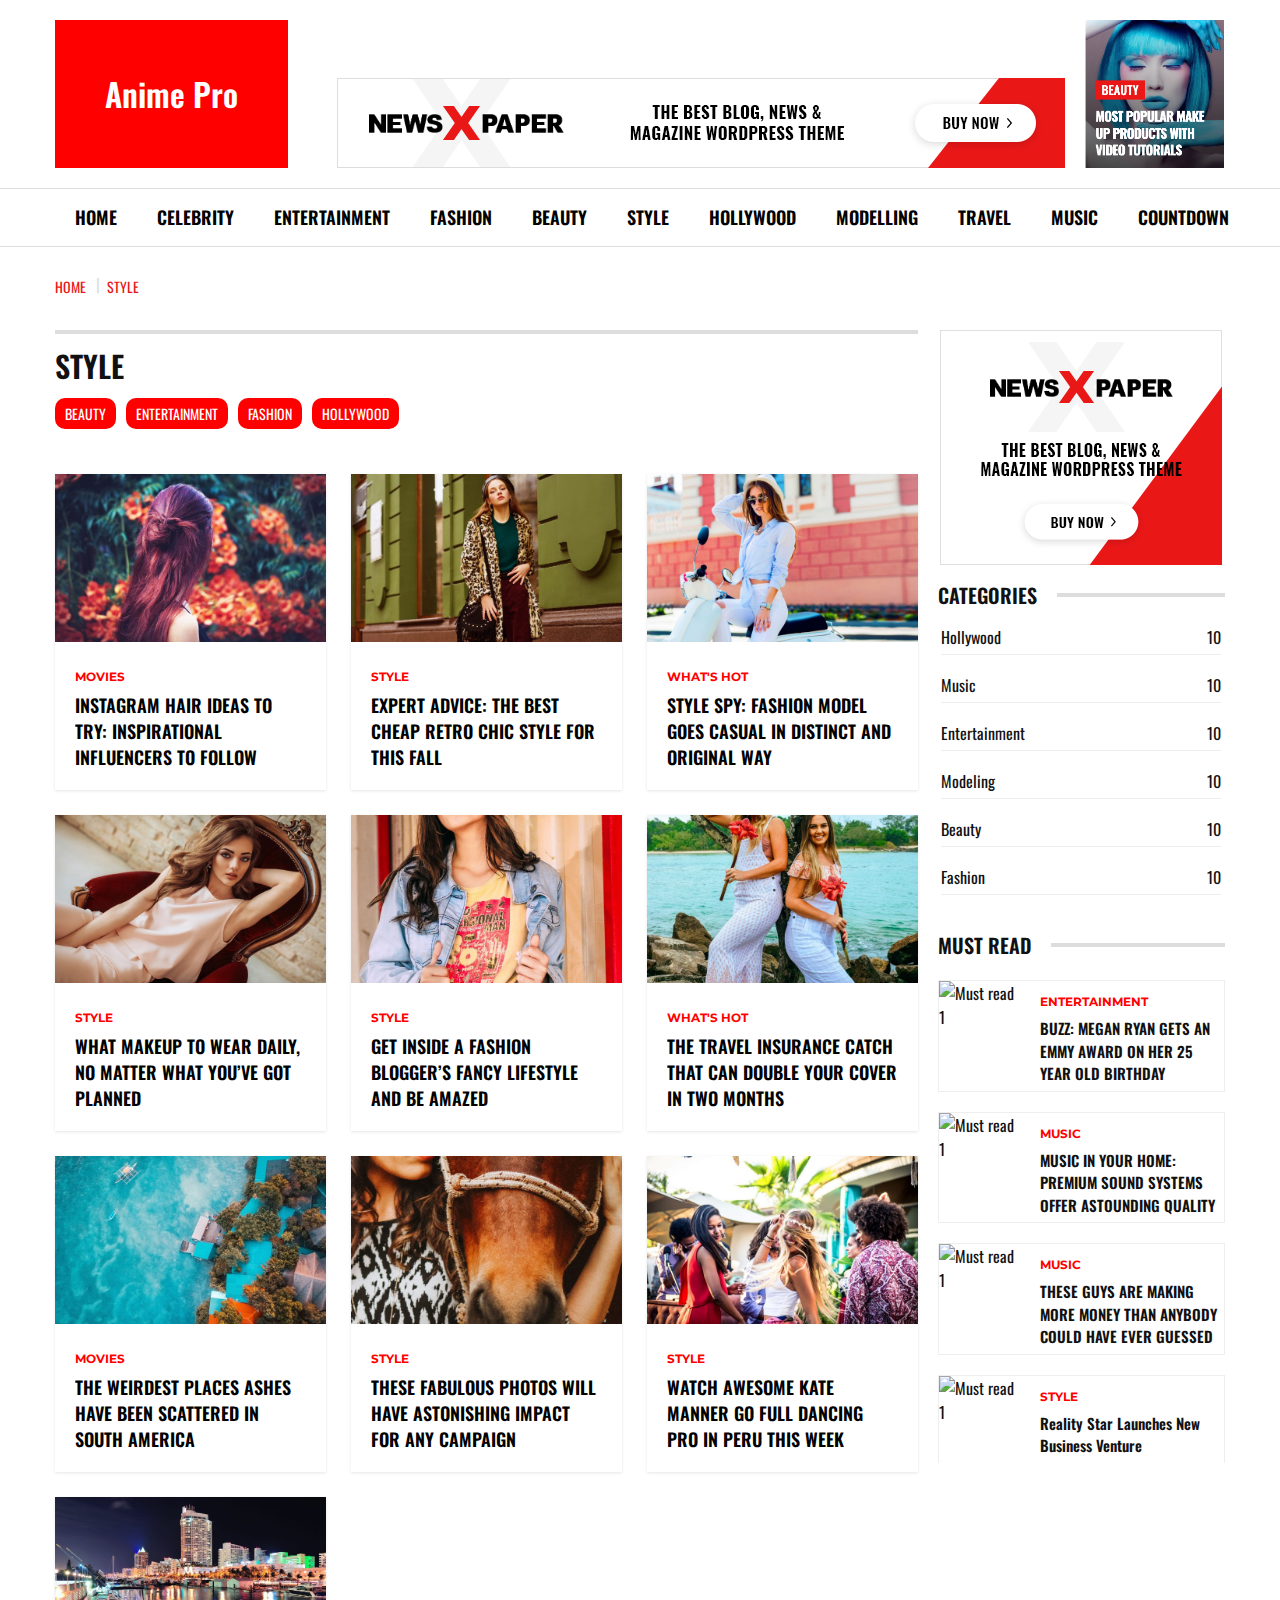
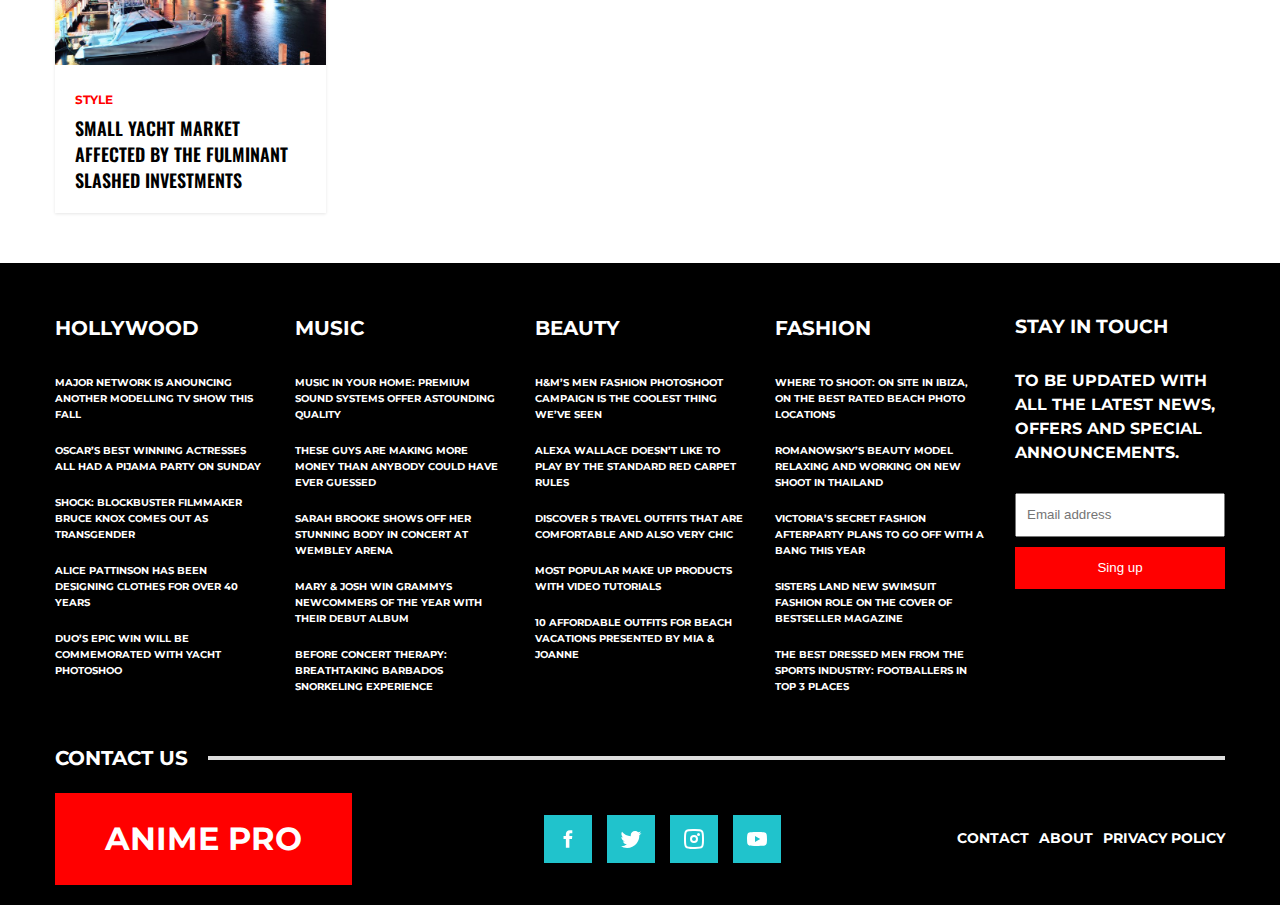
==== commit 7c7512ee: "updated the detail page responsiveness and worked on fontsize and other bugs" ====
--- a/category.html
+++ b/category.html
@@ -719,7 +719,7 @@
             </div>
         </nav>
     </header>
-    <main class="container">
+    <main class="container category-container">
         <div class="detail-category-bar">
             <a href="/index.html">
                 <p>HOME</p>
@@ -734,7 +734,7 @@
         <section class="style-grid-section">
             <div class="style-heading-line"></div>
             
-            <span class="style-heading-text">style</span>
+            <p class="style-heading-text">style</p>
             <div class="sibling-category">
                 <div class="sibling-category-div">
                     <ul>
@@ -1001,9 +1001,9 @@
                 </div>
             </div>
             <div>
-                <div class="footer-contact">
-                    <span>Contact us</span>
-                    <hr/>
+                <div class="heading-container">
+                    <span class="heading-text">Contact us</span>
+                    <div class="heading-line"></div>
                 </div>
             </div>
             <div class="footer-bottom">
--- a/style.css
+++ b/style.css
@@ -1,21 +1,23 @@
 @font-face {
-  font-family: "Oswald"; /* Your preferred font name */
+  font-family: "Oswald";
+  /* Your preferred font name */
   src: url("/assets/fonts/Oswald/static/Oswald-SemiBold.ttf") format("truetype");
   font-weight: bold;
   font-style: normal;
 }
 
 @font-face {
-  font-family: "Oswald"; /* Your preferred font name */
+  font-family: "Oswald";
+  /* Your preferred font name */
   src: url("/assets/fonts/Oswald/static/Oswald-Regular.ttf") format("truetype");
   font-weight: normal;
   font-style: normal;
 }
 
 @font-face {
-  font-family: "Montserrat"; /* Your preferred font name */
-  src: url("/assets/fonts/Montserrat/static/Montserrat-Bold.ttf")
-    format("truetype");
+  font-family: "Montserrat";
+  /* Your preferred font name */
+  src: url("/assets/fonts/Montserrat/static/Montserrat-Bold.ttf") format("truetype");
   font-weight: normal;
   font-style: normal;
 }
@@ -25,13 +27,13 @@
   margin: 0;
   padding: 0;
   box-sizing: border-box;
-  font-family: "Oswald", sans-serif;
 }
 
 body {
   background-color: #ffffff;
   color: #111;
   line-height: 1.5;
+  font-family: "Oswald";
 }
 
 a {
@@ -190,7 +192,7 @@
 }
 
 /* Style for active menu item when dropdown is being hovered */
-.main-nav li.has-dropdown:hover > a {
+.main-nav li.has-dropdown:hover>a {
   background-color: #000;
   color: white;
 }
@@ -223,15 +225,18 @@
   .main-nav {
     display: none;
   }
+
   .header-main {
     display: none;
   }
 }
+
 .carousel-container {
   width: 100%;
   overflow: hidden;
   position: relative;
 }
+
 .articles-container {
   max-width: 1200px;
   margin: 0 auto;
@@ -249,7 +254,8 @@
   box-shadow: 0 3px 10px rgba(0, 0, 0, 0.1);
   background-color: white;
   border-radius: 4px;
-  flex: 0 0 calc(25% - 10px); /* 4 items at a time */
+  flex: 0 0 calc(25% - 10px);
+  /* 4 items at a time */
   box-sizing: border-box;
 }
 
@@ -533,9 +539,38 @@
   color: #888;
 }
 
+/* Latest  post */
+.latest-posts {
+  padding-bottom: 20px;
+  margin-bottom: 20px;
+  margin-top: 20px;
+  border: 1px solid #eee;
+}
+
+.latest-posts-img {
+  width: 100%;
+}
+
+.latest-posts-img img {
+  width: 100%;
+  height: 150px;
+  object-fit: cover;
+}
+
+.latest-must-read-content {
+  padding: 6px;
+}
+
+.latest-must-read-content .tag {
+  margin-bottom: 5px;
+  font-family: "Montserrat", sans-serif;
+}
+
+.latest-must-read-content h3 {
+  font-size: 15px;
+}
+
 /* Must Read Side Section */
-.must-read-section {
-}
 
 .must-read-title {
   font-size: 18px;
@@ -635,6 +670,7 @@
   background-color: black;
   color: #fff;
   padding: 50px 0 0;
+  font-family: "Montserrat", sans-serif !important;
   text-transform: uppercase;
 }
 
@@ -645,9 +681,6 @@
   margin-bottom: 40px;
 }
 
-.footer-widget {
-}
-
 .footer-widget h3 {
   font-size: 20px;
   margin-bottom: 20px;
@@ -661,8 +694,8 @@
 }
 
 .footer-widget ul {
+  list-style: none;
   font-family: "Montserrat";
-  list-style: none;
 }
 
 .footer-widget ul li {
@@ -670,6 +703,7 @@
   padding: 10px 0;
   cursor: pointer !important;
   line-height: 1;
+  letter-spacing: 1.2;
 }
 
 .footer-widget ul li a {
@@ -680,20 +714,23 @@
 .footer-widget ul li a:hover {
   color: red;
 }
+
 .stay-touch {
   color: #fff;
   margin-bottom: 15px;
 }
+
 .stay-touch p {
   margin-block: 28px;
 }
+
 .footer-input input {
   width: 100%;
   height: 44px;
   padding-inline: 10px;
 }
+
 .footer-bottom {
-  background-color: #111;
   padding: 20px 0;
   text-align: center;
   font-size: 14px;
@@ -703,6 +740,7 @@
 .footer-sing-div {
   margin-block: 10px;
 }
+
 .footer-sing-div button {
   background-color: red;
   cursor: pointer;
@@ -711,14 +749,25 @@
   height: 42px;
   width: 100%;
 }
+
 .footer-sing-div button:hover {
   background-color: #20c3cc;
 }
+
 .footer-bottom-links {
   display: flex;
+  flex-wrap: wrap;  
   justify-content: space-between;
   align-items: center;
 }
+
+@media(max-width:768px){
+  .footer-bottom-links {
+    gap: 20px;
+    justify-content: center;
+  }
+}
+
 .social-icons {
   display: flex;
   justify-content: center;
@@ -744,7 +793,6 @@
   background: #e63946;
 }
 
-
 .footer-contact {
   display: flex;
   align-items: center;
@@ -755,13 +803,16 @@
   height: 2px;
   width: 90%;
 }
+
 .footer-links ul {
   display: flex;
   gap: 10px;
 }
+
 .footer-links ul li {
   list-style: none;
 }
+
 .footer-links a {
   color: white;
 }
@@ -892,6 +943,31 @@
   transition: color 0.3s;
 }
 
+.details-social-icons {
+  display: flex;
+  justify-content: center;
+  align-items: center;
+  gap: 10px;
+}
+
+.details-social-links {
+  display: inline-block;
+  width: 40px;
+  height: 40px;
+  display: flex;
+  background: #e63946;
+  color: white;
+  text-align: center;
+  cursor: pointer;
+  align-items: center;
+  justify-content: center;
+  font-weight: 400;
+}
+
+.details-social-links:hover {
+  background: #20c3cc;
+}
+
 .fashion-card-title a:hover {
   color: #ff0036;
 }
@@ -1137,12 +1213,10 @@
   bottom: 0;
   left: 0;
   right: 0;
-  background: linear-gradient(
-    to top,
-    rgba(0, 0, 0, 0.7),
-    rgba(0, 0, 0, 0.3),
-    transparent
-  );
+  background: linear-gradient(to top,
+      rgba(0, 0, 0, 0.7),
+      rgba(0, 0, 0, 0.3),
+      transparent);
   padding: 30px 20px 20px;
 }
 
@@ -1341,6 +1415,7 @@
 /* Main content styles */
 .page-content {
   display: flex;
+  gap: 20px;
   background-color: white;
   position: relative;
   margin-bottom: 50px;
@@ -1376,8 +1451,8 @@
 }
 
 .article-content {
-  width: 56%;
-  padding: 20px;
+  width: 77%;
+
   padding-top: 0px;
 }
 
@@ -1391,6 +1466,26 @@
   overflow-y: auto;
 }
 
+@media (max-width: 768px) {
+  .page-content {
+    display: block;
+    width: 100%;
+  }
+
+  .article-content {
+    width: 100%;
+  }
+  .right-sidebar{
+    width: 100%;
+    position: relative;
+    top: 0;
+    overflow: unset;
+  }
+  .right-sidebar>img{
+    margin: 30px auto;
+  }
+}
+
 /* Article header */
 .article-date {
   font-size: 14px;
@@ -1419,7 +1514,9 @@
 }
 
 .article-content p {
+  font-size: 18px;
   line-height: 1.6;
+  letter-spacing: 0.5px !important;
   margin-bottom: 20px;
 }
 
@@ -1471,18 +1568,154 @@
 .social-share {
   display: flex;
   margin: 20px 0;
+  justify-content: center;
 }
 
 .social-share a {
-  display: flex;
+  display: inline-block;
+  width: 48px;
+  height: 48px;
+  display: flex;
+
+  background: #20c3cc;
+  color: white;
+  text-align: center;
+  cursor: pointer;
+  align-items: center;
   justify-content: center;
-  align-items: center;
-  width: 40px;
-  height: 40px;
-  margin-right: 10px;
+  font-weight: 400;
+}
+
+/* Drop down */
+.contents-container {
+  width: 100%;
+  max-width: 800px;
+  margin-top: 20px;
+  background-color: #fff;
+  border-radius: 8px;
+  box-shadow: 0 1px 3px rgba(0, 0, 0, 0.1);
+  overflow: hidden;
+}
+
+.contents-header {
+  display: flex;
+  align-items: center;
+  justify-content: space-between;
+  padding: 20px;
+
+  cursor: pointer;
+}
+
+.contents-header h2 {
+  display: flex;
+  align-items: center;
+  font-size: 24px;
+  font-weight: 700;
+  color: #222;
+}
+
+.contents-header h2 .book-icon {
+  color: #56a97f;
+  margin-right: 15px;
+  font-size: 28px;
+}
+
+.contents-toggle {
+  font-size: 14px;
+  transition: transform 0.3s ease;
+}
+
+.contents-toggle.collapsed {
+  transform: rotate(180deg);
+}
+
+.contents-body {
+  padding: 0 20px;
+  color: #0e0e0e;
+  overflow: hidden;
+  transition: max-height 0.5s ease;
+}
+
+.contents-body.collapsed {
+  max-height: 0;
+}
+
+.contents-list {
+  list-style: none;
+  padding: 5px 0;
+  display: flex;
+  justify-content: space-between;
+}
+
+.list-item {
+  margin-bottom: 5px;
+  padding: 5px 0;
+  width: 100%;
+  border-bottom: 1px solid #eee;
+}
+
+.list-item-1 {
+  margin-bottom: 10px;
+  font-size: 14px !important;
+  padding: 10px 0;
+  border-bottom: 1px solid #eee;
+}
+
+.list-item:last-child {
+  margin-bottom: 20px;
+}
+
+.list-item a {
+  text-decoration: none;
+  color: #222;
+  display: flex;
+  align-items: center;
+  width: 100%;
+}
+
+.contents-list a:hover {
+  color: #ff0000;
+}
+
+.item-number {
+  display: inline-flex;
+  align-items: center;
+  justify-content: center;
+  width: 100%;
+  max-width: 25px;
+  height: 20px;
+  background-color: #222;
   color: white;
-  border-radius: 3px;
+  font-weight: bold;
+  margin-right: 15px;
+  font-size: 12px;
+}
+
+.item-title {
+  font-weight: 600;
+  flex: 1;
+}
+
+.social-share a {
+  display: flex;
+  justify-content: center;
+  align-items: center;
+  width: 60px;
+  height: 60px;
+  font-size: 32px;
+
+  color: white;
+
   text-decoration: none;
+}
+
+.share-link {
+  display: flex;
+  flex-direction: column !important;
+  font-size: 10px !important;
+  justify-content: center !important;
+  align-items: center !important;
+  width: 100px !important;
 }
 
 .social-facebook {
@@ -1542,12 +1775,14 @@
 
 .related-article {
   width: 100%;
+  height: 100%;
   margin-bottom: 20px;
 }
 
 .related-article img {
   width: 100%;
-  height: 150px;
+  height: 100%;
+  max-height: 400px;
   object-fit: cover;
   margin-bottom: 10px;
 }
@@ -1558,9 +1793,29 @@
 }
 
 .related-article .category {
+  display: flex;
+  gap: 10px;
+  border-top: 2px solid red;
+  width: 100%;
+
   color: #e63333;
   font-size: 12px;
   text-transform: uppercase;
+}
+
+.number-category {
+  display: flex;
+
+  justify-content: center;
+  align-items: center;
+  width: 40px;
+  height: 40px;
+  background-color: red;
+  color: white;
+}
+
+.related-article .category p {
+  padding-top: 5px;
 }
 
 /* Newsletter Form */
@@ -1602,6 +1857,7 @@
   border-radius: 8px;
   margin-bottom: 30px;
 }
+
 .profile-pic-container {
   display: flex;
   align-items: center;
@@ -1667,6 +1923,7 @@
   font-weight: bold;
   text-transform: uppercase;
   white-space: nowrap;
+  margin-bottom: 10px;
 }
 
 .style-card-img img {
@@ -1916,7 +2173,7 @@
     flex-direction: column;
   }
 
-  .main-nav > .container > ul {
+  .main-nav>.container>ul {
     display: none;
     flex-direction: column;
     position: fixed;
@@ -1934,24 +2191,32 @@
     background-size: cover;
     background-position: center;
     background-repeat: no-repeat;
-    padding: 60px 20px 20px; /* Added padding for close button */
-  }
-
-  .main-nav > .container > ul li {
-    margin-bottom: 10px; /* Better spacing */
-    pointer-events: none; /* Disable clicks on li */
-  }
-
-  .main-nav > .container > ul li a {
+    padding: 60px 20px 20px;
+    /* Added padding for close button */
+  }
+
+  .main-nav>.container>ul li {
+    margin-bottom: 10px;
+    /* Better spacing */
+    pointer-events: none;
+    /* Disable clicks on li */
+  }
+
+  .main-nav>.container>ul li a {
     color: white;
-    display: block; /* Full width clickable area */
-    padding: 12px 0; /* Better touch target */
-    pointer-events: auto; /* Re-enable clicks only on anchors */
-    font-size: 18px; /* Readable size */
-    text-transform: uppercase; /* Match your style */
-  }
-
-  .main-nav > .container > ul.active {
+    display: block;
+    /* Full width clickable area */
+    padding: 12px 0;
+    /* Better touch target */
+    pointer-events: auto;
+    /* Re-enable clicks only on anchors */
+    font-size: 18px;
+    /* Readable size */
+    text-transform: uppercase;
+    /* Match your style */
+  }
+
+  .main-nav>.container>ul.active {
     transform: translateX(0);
     display: flex;
     text-align: left;
@@ -1965,7 +2230,7 @@
   }
 
   /* Remove dropdown indicators */
-  .main-nav > .container > ul li.has-dropdown > a::after {
+  .main-nav>.container>ul li.has-dropdown>a::after {
     display: none;
   }
 
@@ -1995,12 +2260,13 @@
 }
 
 @media (min-width: 801px) {
+
   .mobile-menu-toggle,
   .close-sidebar {
     display: none !important;
   }
 
-  .main-nav > .container > ul {
+  .main-nav>.container>ul {
     display: flex !important;
   }
 
@@ -2081,3 +2347,7 @@
     font-size: 12px;
   }
 }
+
+.category-container{
+  margin-bottom: 50px;
+}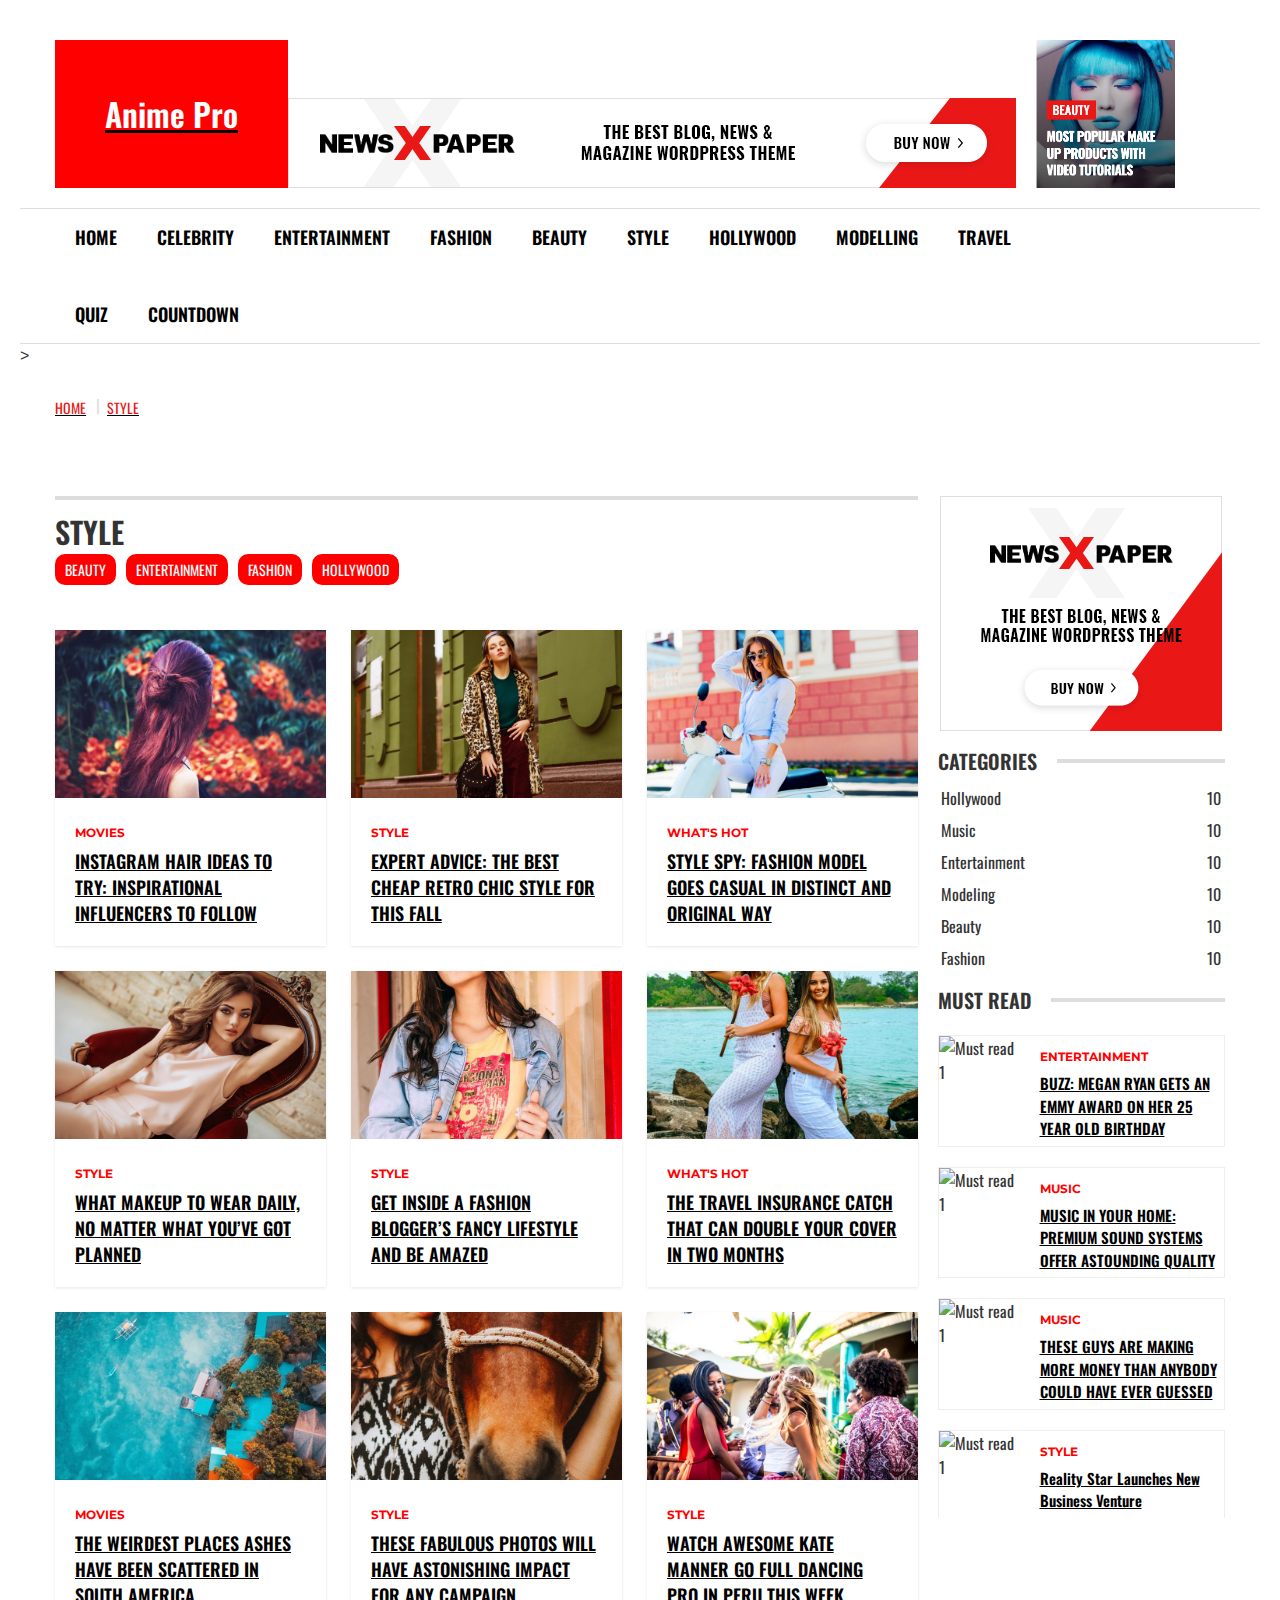
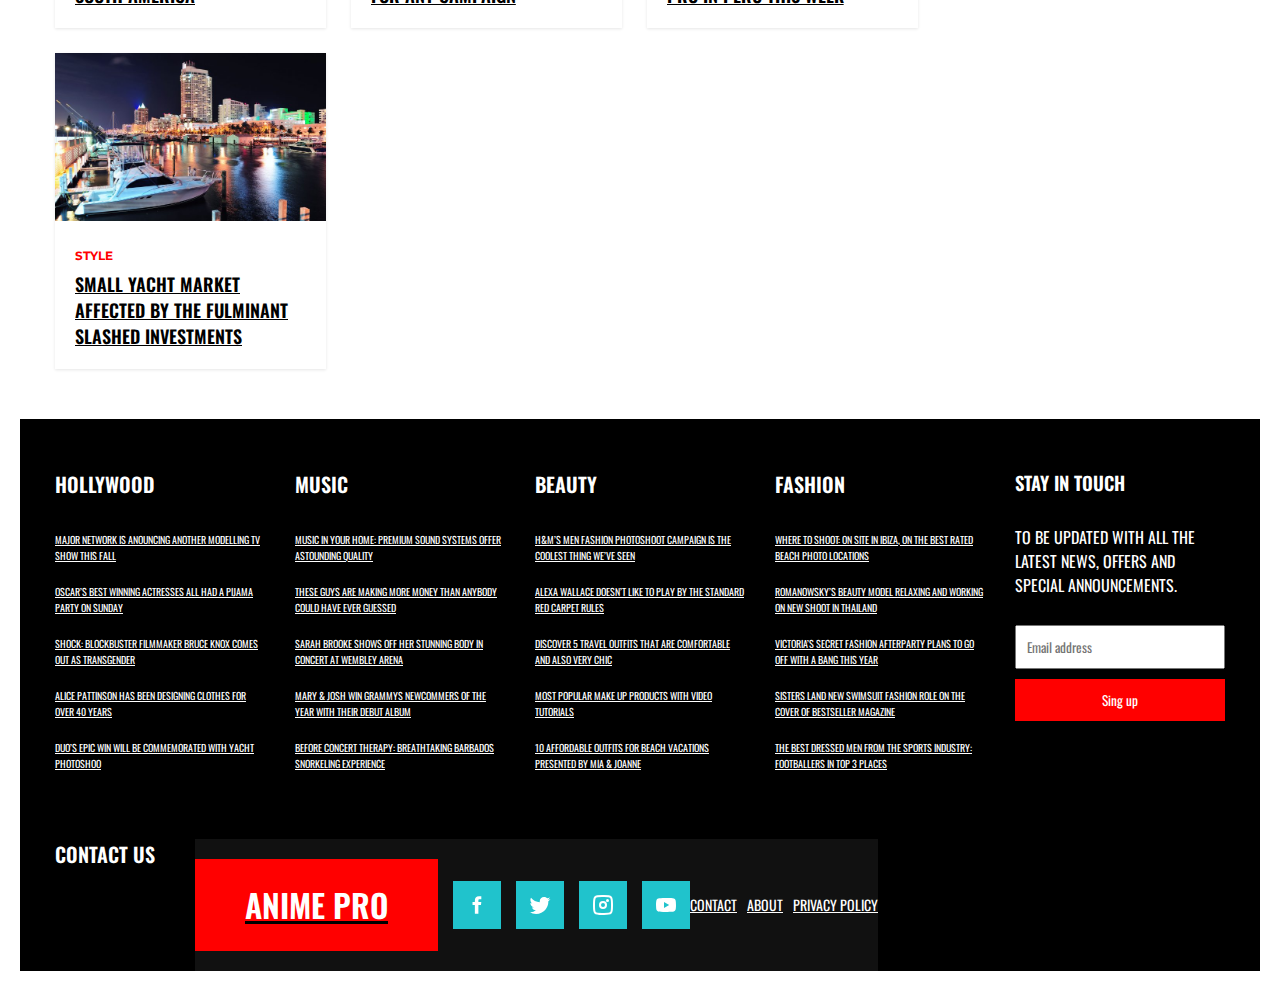
==== commit 783f1362: "add quiz page and css" ====
--- a/category.html
+++ b/category.html
@@ -10,350 +10,42 @@
 <body>
     <header>
         <div class="categories-header">
-            <!-- <div> -->
             <nav class="main-nav">
                 <div class="container">
+
                     <div class="mobile-menu-toggle">☰</div>
+
+
+                    <div class="close-sidebar">×</div>
+
+
                     <ul>
-                        <li class="close-sidebar">×</li>
-                        <li><a href="/index.html">Home</a></li>
-                        <li class="has-dropdown">
-                            <a href="#">Celebrity</a>
-                            <div class="dropdown">
-                                <div class="carousel-container">
-                                <div class="articles-container">
-                                    <div class="article">
-                                        <img src="/assets/img/1.jpg" alt="Celebrity Article 1" class="article-img">
-                                        <div class="article-title">Top 10 Celebrity Fashion Moments This Month</div>
-                                    </div>
-                                    <div class="article">
-                                        <img src="/assets/img/2.jpg" alt="Celebrity Article 2" class="article-img">
-                                        <div class="article-title">Rising Stars: New Faces in Hollywood</div>
-                                    </div>
-                                    <div class="article">
-                                        <img src="/assets/img/3.jpg" alt="Celebrity Article 3" class="article-img">
-                                        <div class="article-title">Celebrity Vacation Spots You Need To Visit</div>
-                                    </div>
-                                    <div class="article">
-                                        <img src="/assets/img/4.jpg" alt="Celebrity Article 4" class="article-img">
-                                        <div class="article-title">Red Carpet Looks That Made Headlines</div>
-                                    </div>
-                                </div>
-                                </div>
-                                <div class="navigation">
-                                    <div class="nav-btn prev">&#8249;</div>
-                                    <div class="nav-btn next">&#8250;</div>
-                                </div>
-                            </div>
-                        </li>
-                        <li class="has-dropdown">
-                            <a href="#">Entertainment</a>
-                            <div class="dropdown">
-                                <div class="carousel-container">
-                                <div class="articles-container">
-                                    <div class="article">
-                                        <img src="/assets/img/2.jpg" alt="Celebrity Article 1" class="article-img">
-                                        <div class="article-title">Top 10 Celebrity Fashion Moments This Month</div>
-                                    </div>
-                                    <div class="article">
-                                        <img src="/assets/img/3.jpg" alt="Celebrity Article 2" class="article-img">
-                                        <div class="article-title">Rising Stars: New Faces in Hollywood</div>
-                                    </div>
-                                    <div class="article">
-                                        <img src="/assets/img/6.jpg" alt="Celebrity Article 3" class="article-img">
-                                        <div class="article-title">Celebrity Vacation Spots You Need To Visit</div>
-                                    </div>
-                                    <div class="article">
-                                        <img src="/assets/img/5.jpg" alt="Celebrity Article 4" class="article-img">
-                                        <div class="article-title">Red Carpet Looks That Made Headlines</div>
-                                    </div>
-                                </div>
-                                </div>
-                                <div class="navigation">
-                                    <div class="nav-btn prev">&#8249;</div>
-                                    <div class="nav-btn next">&#8250;</div>
-                                </div>
-                            </div>
-                        </li>
-                        <li class="has-dropdown">
-                            <a href="#">Fashion</a>
-                            <div class="dropdown">
-                                <div class="carousel-container">
-                                <div class="articles-container">
-                                    <div class="article">
-                                        <img src="/assets/img/6.jpg" alt="Celebrity Article 1" class="article-img">
-                                        <div class="article-title">Top 10 Celebrity Fashion Moments This Month</div>
-                                    </div>
-                                    <div class="article">
-                                        <img src="/assets/img/5.jpg" alt="Celebrity Article 2" class="article-img">
-                                        <div class="article-title">Rising Stars: New Faces in Hollywood</div>
-                                    </div>
-                                    <div class="article">
-                                        <img src="/assets/img/4.jpg" alt="Celebrity Article 3" class="article-img">
-                                        <div class="article-title">Celebrity Vacation Spots You Need To Visit</div>
-                                    </div>
-                                    <div class="article">
-                                        <img src="/assets/img/3.jpg" alt="Celebrity Article 4" class="article-img">
-                                        <div class="article-title">Red Carpet Looks That Made Headlines</div>
-                                    </div>
-                                </div>
-                                </div>
-                                <div class="navigation">
-                                    <div class="nav-btn prev">&#8249;</div>
-                                    <div class="nav-btn next">&#8250;</div>
-                                </div>
-                            </div>
-                        </li>
-                        <li class="has-dropdown">
-                            <a href="#">Beauty</a>
-                            <div class="dropdown">
-                                <div class="carousel-container">
-                                <div class="articles-container">
-                                    <div class="article">
-                                        <img src="/assets/img/1.jpg" alt="Celebrity Article 1" class="article-img">
-                                        <div class="article-title">Top 10 Celebrity Fashion Moments This Month</div>
-                                    </div>
-                                    <div class="article">
-                                        <img src="/assets/img/2.jpg" alt="Celebrity Article 2" class="article-img">
-                                        <div class="article-title">Rising Stars: New Faces in Hollywood</div>
-                                    </div>
-                                    <div class="article">
-                                        <img src="/assets/img/3.jpg" alt="Celebrity Article 3" class="article-img">
-                                        <div class="article-title">Celebrity Vacation Spots You Need To Visit</div>
-                                    </div>
-                                    <div class="article">
-                                        <img src="/assets/img/4.jpg" alt="Celebrity Article 4" class="article-img">
-                                        <div class="article-title">Red Carpet Looks That Made Headlines</div>
-                                    </div>
-                                </div>
-                                </div>
-                                <div class="navigation">
-                                    <div class="nav-btn prev">&#8249;</div>
-                                    <div class="nav-btn next">&#8250;</div>
-                                </div>
-                            </div>
-                        </li>
-                        <li class="has-dropdown">
-                            <a href="/category">Style</a>
-                            <div class="dropdown">
-                                <div class="carousel-container">
-                                <div class="articles-container">
-                                    <div class="article">
-                                        <img src="/assets/img/7.jpg" alt="Celebrity Article 1" class="article-img">
-                                        <div class="article-title">Instagram Hair Ideas to Try: Inspirational Influencers to Follow</div>
-                                    </div>
-                                    <div class="article">
-                                        <img src="/assets/img/8.jpg" alt="Celebrity Article 2" class="article-img">
-                                        <div class="article-title">Expert Advice: The Best Cheap Retro Chic Fashion for this Fall</div>
-                                    </div>
-                                    <div class="article">
-                                        <img src="/assets/img/9.jpg" alt="Celebrity Article 3" class="article-img">
-                                        <div class="article-title">Style Spy: Fashion Model Goes Casual in Distinct and Original Way</div>
-                                    </div>
-                                    <div class="article">
-                                        <img src="/assets/img/10.jpg" alt="Celebrity Article 4" class="article-img">
-                                        <div class="article-title">What Makeup to Wear Daily, No Matter What You’ve Got Planned</div>
-                                    </div>
-                                    <div class="article">
-                                        <img src="/assets/img/11.jpg" alt="Celebrity Article 4" class="article-img">
-                                        <div class="article-title">Get Inside a Fashion Blogger’s Fancy Lifestyle and Be Amazed</div>
-                                    </div>
-                                    <div class="article">
-                                        <img src="/assets/img/12.jpg" alt="Celebrity Article 4" class="article-img">
-                                        <div class="article-title">The Travel Insurance Catch that can Double Your Cover in Two Months</div>
-                                    </div>
-                                    <div class="article">
-                                        <img src="/assets/img/13.jpg" alt="Celebrity Article 4" class="article-img">
-                                        <div class="article-title">The Weirdest Places Ashes Have Been Scattered in South America</div>
-                                    </div>
-                                    <div class="article">
-                                        <img src="/assets/img/14.jpg" alt="Celebrity Article 4" class="article-img">
-                                        <div class="article-title">These Fabulous Photos Will Have Astonishing Impact for Any Campaign</div>
-                                    </div>
-                                    <div class="article">
-                                        <img src="/assets/img/15.jpg" alt="Celebrity Article 4" class="article-img">
-                                        <div class="article-title">Watch Awesome Kate Manner Go Full Dancing Pro in Peru this Week</div>
-                                    </div>
-                                    <div class="article">
-                                        <img src="/assets/img/16.jpg" alt="Celebrity Article 4" class="article-img">
-                                        <div class="article-title">Small Yacht Market Affected by the Fulminant Slashed Investments</div>
-                                    </div>
-                                </div>
-                                </div>
-                                <div class="navigation">
-                                    <div class="nav-btn prev">&#8249;</div>
-                                    <div class="nav-btn next">&#8250;</div>
-                                </div>
-                            </div>
-                        </li>
-                        <li class="has-dropdown">
-                            <a href="#">Hollywood</a>
-                            <div class="dropdown">
-                                <div class="carousel-container">
-                                <div class="articles-container">
-                                    <div class="article">
-                                        <img src="/assets/img/17.jpg" alt="Celebrity Article 1" class="article-img">
-                                        <div class="article-title">Major Network is Anouncing Another Modelling TV Show This Fall</div>
-                                    </div>
-                                    <div class="article">
-                                        <img src="/assets/img/18.jpg" alt="Celebrity Article 2" class="article-img">
-                                        <div class="article-title">Oscar’s Best Winning Actresses All Had a Pijama Party on Sunday</div>
-                                    </div>
-                                    <div class="article">
-                                        <img src="/assets/img/19.jpg" alt="Celebrity Article 3" class="article-img">
-                                        <div class="article-title">Shock: Blockbuster Filmmaker Bruce Knox Comes Out as Transgender</div>
-                                    </div>
-                                    <div class="article">
-                                        <img src="/assets/img/20.jpg" alt="Celebrity Article 4" class="article-img">
-                                        <div class="article-title">Alice Pattinson Has Been Designing Clothes for Over 40 Years</div>
-                                    </div>
-                                    <div class="article">
-                                        <img src="/assets/img/21.jpg" alt="Celebrity Article 4" class="article-img">
-                                        <div class="article-title">Duo’s Epic Win Will Be Commemorated with Yacht Photoshoot</div>
-                                    </div>
-                                    <div class="article">
-                                        <img src="/assets/img/12.jpg" alt="Celebrity Article 4" class="article-img">
-                                        <div class="article-title">The Travel Insurance Catch that can Double Your Cover in Two Months</div>
-                                    </div>
-                                    <div class="article">
-                                        <img src="/assets/img/13.jpg" alt="Celebrity Article 4" class="article-img">
-                                        <div class="article-title">The Weirdest Places Ashes Have Been Scattered in South America</div>
-                                    </div>
-                                    <div class="article">
-                                        <img src="/assets/img/14.jpg" alt="Celebrity Article 4" class="article-img">
-                                        <div class="article-title">These Fabulous Photos Will Have Astonishing Impact for Any Campaign</div>
-                                    </div>
-                                    <div class="article">
-                                        <img src="/assets/img/15.jpg" alt="Celebrity Article 4" class="article-img">
-                                        <div class="article-title">Watch Awesome Kate Manner Go Full Dancing Pro in Peru this Week</div>
-                                    </div>
-                                    <div class="article">
-                                        <img src="/assets/img/16.jpg" alt="Celebrity Article 4" class="article-img">
-                                        <div class="article-title">Small Yacht Market Affected by the Fulminant Slashed Investments</div>
-                                    </div>
-                                </div>
-                                </div>
-                                <div class="navigation">
-                                    <div class="nav-btn prev">&#8249;</div>
-                                    <div class="nav-btn next">&#8250;</div>
-                                </div>
-                            </div>
-                        </li>
-                        <li class="has-dropdown">
-                            <a href="#">Modelling</a>
-                            <div class="dropdown">
-                                <div class="carousel-container">
-                                <div class="articles-container">
-                                    <div class="article">
-                                        <img src="/assets/img/22.jpg" alt="Celebrity Article 1" class="article-img">
-                                        <div class="article-title">Our Favourite Celebrity Power Girl is Ready to Surprise Again</div>
-                                    </div>
-                                    <div class="article">
-                                        <img src="/assets/img/23.jpg" alt="Celebrity Article 2" class="article-img">
-                                        <div class="article-title">Will Amy’s Partying Finally Catch up with Her as She Turns 40?</div>
-                                    </div>
-                                    <div class="article">
-                                        <img src="/assets/img/24.jpg" alt="Celebrity Article 3" class="article-img">
-                                        <div class="article-title">Striking Photos of Gorgeous Women From All Around the World</div>
-                                    </div>
-                                    <div class="article">
-                                        <img src="/assets/img/25.jpg" alt="Celebrity Article 4" class="article-img">
-                                        <div class="article-title">Stay Inspired: Top Photo Artists Reveal How They Find their Muses</div>
-                                    </div>
-                                    <div class="article">
-                                        <img src="/assets/img/26.jpg" alt="Celebrity Article 4" class="article-img">
-                                        <div class="article-title">5 High-Powered Men Are Ready to Share their Secrets for Success</div>
-                                    </div>
-                                </div>
-                                </div>
-                                <div class="navigation">
-                                    <div class="nav-btn prev">&#8249;</div>
-                                    <div class="nav-btn next">&#8250;</div>
-                                </div>
-                            </div>
-                        </li>
-                        <li class="has-dropdown">
-                            <a href="#">Travel</a>
-                            <div class="dropdown">
-                                <div class="carousel-container">
-                                <div class="articles-container">
-                                    <div class="article">
-                                        <img src="/assets/img/27.jpg" alt="Celebrity Article 1" class="article-img">
-                                        <div class="article-title">Exotic Trips are Getting More and More Popular in South America</div>
-                                    </div>
-                                    <div class="article">
-                                        <img src="/assets/img/28.jpg" alt="Celebrity Article 2" class="article-img">
-                                        <div class="article-title">Out of This World Experience with Exotic Travel Destinations</div>
-                                    </div>
-                                    <div class="article">
-                                        <img src="/assets/img/29.jpg" alt="Celebrity Article 3" class="article-img">
-                                        <div class="article-title">Work Out as Much as Possible During Your All Inclusive Vacations</div>
-                                    </div>
-                                    <div class="article">
-                                        <img src="/assets/img/30.jpg" alt="Celebrity Article 4" class="article-img">
-                                        <div class="article-title">Bali Travel Experience: Combine Luxury with a Real Life Adventure</div>
-                                    </div>
-                                    <div class="article">
-                                        <img src="/assets/img/31.jpg" alt="Celebrity Article 4" class="article-img">
-                                        <div class="article-title">A Breakthough for This Year: Space Travel Might Become a Thing</div>
-                                    </div>
-                                </div>
-                                </div>
-                                <div class="navigation">
-                                    <div class="nav-btn prev">&#8249;</div>
-                                    <div class="nav-btn next">&#8250;</div>
-                                </div>
-                            </div>
-                        </li>
-                        <li class="has-dropdown">
-                            <a href="#">Music</a>
-                            <div class="dropdown">
-                                <div class="carousel-container">
-                                <div class="articles-container">
-                                    <div class="article">
-                                        <img src="/assets/img/32.jpg" alt="Celebrity Article 1" class="article-img">
-                                        <div class="article-title">Music in Your Home: Premium Sound Systems Offer Astounding Quality</div>
-                                    </div>
-                                    <div class="article">
-                                        <img src="/assets/img/33.jpg" alt="Celebrity Article 2" class="article-img">
-                                        <div class="article-title">These Guys Are Making More Money than Anybody Could Have Ever Guessed</div>
-                                    </div>
-                                    <div class="article">
-                                        <img src="/assets/img/34.jpg" alt="Celebrity Article 3" class="article-img">
-                                        <div class="article-title">Sarah Brooke Shows Off Her Stunning Body in Concert at Wembley Arena</div>
-                                    </div>
-                                    <div class="article">
-                                        <img src="/assets/img/35.jpg" alt="Celebrity Article 4" class="article-img">
-                                        <div class="article-title">Mary & Josh Win Grammys Newcommers of the Year With Their Debut Album</div>
-                                    </div>
-                                    <div class="article">
-                                        <img src="/assets/img/36.jpg" alt="Celebrity Article 4" class="article-img">
-                                        <div class="article-title">Before Concert Therapy: Breathtaking Barbados Snorkeling Experience</div>
-                                    </div>
-                                </div>
-                                </div>
-                                <div class="navigation">
-                                    <div class="nav-btn prev">&#8249;</div>
-                                    <div class="nav-btn next">&#8250;</div>
-                                </div>
-                            </div>
-                        </li>
-                        <!-- <li><a href="#">Lifestyle</a></li>
-                        <li><a href="#">Music</a></li>
-                        <li><a href="/detail.html">Movies</a></li> -->
+                        <li><a href="index">Home</a></li>
+                        <li class="has-dropdown"><a href="#">Celebrity</a></li>
+                        <li class="has-dropdown"><a href="#">Entertainment</a></li>
+                        <li class="has-dropdown"><a href="#">Fashion</a></li>
+                        <li class="has-dropdown"><a href="#">Beauty</a></li>
+                        <li class="has-dropdown"><a href="/category">Style</a></li>
+                        <li class="has-dropdown"><a href="#">Hollywood</a></li>
+                        <li class="has-dropdown"><a href="#">Modelling</a></li>
+                        <li class="has-dropdown"><a href="#">Travel</a></li>
+                        <li class="has-dropdown"><a href="#">Music</a></li>
                     </ul>
+
+
                     <div class="main-nav-block2">
                         <ul>
-                            <li><a href="#">COUNTDOWN</a></li>
+                            <li><a href="/countdown">COUNTDOWN</a></li>
                         </ul>
                     </div>
                 </div>
             </nav>
+
             <div class="categories-title">
-              <h1>GOSSIP</h1>
+                <h1>GOSSIP</h1>
             </div>
-            <!-- </div> -->
         </div>
+
         <div class="container">
             <!-- <div class="header-top">
                 <div class="top-date">
@@ -368,16 +60,14 @@
 
             <div class="header-main">
                 <a href="/index.html">
-                    <div class="logo">
-                        Anime Pro
-                    </div>
+                    <div class="logo">Anime Pro</div>
                 </a>
                 <!-- <div class="header-ad">
                     ADVERTISEMENT
                 </div> -->
                 <div class="ad-block">
-                    <img src="/assets/img/rec1.webp" alt="ADVERTISEMENT">
-                    <img width="140px" height="140px" src="/assets/img/ad-2.png" alt="ADVERTISEMENT">
+                    <img src="/assets/img/rec1.webp" alt="ADVERTISEMENT" />
+                    <img width="140px" height="140px" src="/assets/img/ad-2.png" alt="ADVERTISEMENT" />
                 </div>
             </div>
         </div>
@@ -390,24 +80,32 @@
                         <a href="#">Celebrity</a>
                         <div class="dropdown">
                             <div class="carousel-container">
-                            <div class="articles-container">
-                                <div class="article">
-                                    <img src="/assets/img/1.jpg" alt="Celebrity Article 1" class="article-img">
-                                    <div class="article-title">Top 10 Celebrity Fashion Moments This Month</div>
+                                <div class="articles-container">
+                                    <div class="article">
+                                        <img src="/assets/img/1.jpg" alt="Celebrity Article 1" class="article-img" />
+                                        <div class="article-title">
+                                            Top 10 Celebrity Fashion Moments This Month
+                                        </div>
+                                    </div>
+                                    <div class="article">
+                                        <img src="/assets/img/2.jpg" alt="Celebrity Article 2" class="article-img" />
+                                        <div class="article-title">
+                                            Rising Stars: New Faces in Hollywood
+                                        </div>
+                                    </div>
+                                    <div class="article">
+                                        <img src="/assets/img/3.jpg" alt="Celebrity Article 3" class="article-img" />
+                                        <div class="article-title">
+                                            Celebrity Vacation Spots You Need To Visit
+                                        </div>
+                                    </div>
+                                    <div class="article">
+                                        <img src="/assets/img/4.jpg" alt="Celebrity Article 4" class="article-img" />
+                                        <div class="article-title">
+                                            Red Carpet Looks That Made Headlines
+                                        </div>
+                                    </div>
                                 </div>
-                                <div class="article">
-                                    <img src="/assets/img/2.jpg" alt="Celebrity Article 2" class="article-img">
-                                    <div class="article-title">Rising Stars: New Faces in Hollywood</div>
-                                </div>
-                                <div class="article">
-                                    <img src="/assets/img/3.jpg" alt="Celebrity Article 3" class="article-img">
-                                    <div class="article-title">Celebrity Vacation Spots You Need To Visit</div>
-                                </div>
-                                <div class="article">
-                                    <img src="/assets/img/4.jpg" alt="Celebrity Article 4" class="article-img">
-                                    <div class="article-title">Red Carpet Looks That Made Headlines</div>
-                                </div>
-                            </div>
                             </div>
                             <div class="navigation">
                                 <div class="nav-btn prev">&#8249;</div>
@@ -419,24 +117,32 @@
                         <a href="#">Entertainment</a>
                         <div class="dropdown">
                             <div class="carousel-container">
-                            <div class="articles-container">
-                                <div class="article">
-                                    <img src="/assets/img/2.jpg" alt="Celebrity Article 1" class="article-img">
-                                    <div class="article-title">Top 10 Celebrity Fashion Moments This Month</div>
+                                <div class="articles-container">
+                                    <div class="article">
+                                        <img src="/assets/img/2.jpg" alt="Celebrity Article 1" class="article-img" />
+                                        <div class="article-title">
+                                            Top 10 Celebrity Fashion Moments This Month
+                                        </div>
+                                    </div>
+                                    <div class="article">
+                                        <img src="/assets/img/3.jpg" alt="Celebrity Article 2" class="article-img" />
+                                        <div class="article-title">
+                                            Rising Stars: New Faces in Hollywood
+                                        </div>
+                                    </div>
+                                    <div class="article">
+                                        <img src="/assets/img/6.jpg" alt="Celebrity Article 3" class="article-img" />
+                                        <div class="article-title">
+                                            Celebrity Vacation Spots You Need To Visit
+                                        </div>
+                                    </div>
+                                    <div class="article">
+                                        <img src="/assets/img/5.jpg" alt="Celebrity Article 4" class="article-img" />
+                                        <div class="article-title">
+                                            Red Carpet Looks That Made Headlines
+                                        </div>
+                                    </div>
                                 </div>
-                                <div class="article">
-                                    <img src="/assets/img/3.jpg" alt="Celebrity Article 2" class="article-img">
-                                    <div class="article-title">Rising Stars: New Faces in Hollywood</div>
-                                </div>
-                                <div class="article">
-                                    <img src="/assets/img/6.jpg" alt="Celebrity Article 3" class="article-img">
-                                    <div class="article-title">Celebrity Vacation Spots You Need To Visit</div>
-                                </div>
-                                <div class="article">
-                                    <img src="/assets/img/5.jpg" alt="Celebrity Article 4" class="article-img">
-                                    <div class="article-title">Red Carpet Looks That Made Headlines</div>
-                                </div>
-                            </div>
                             </div>
                             <div class="navigation">
                                 <div class="nav-btn prev">&#8249;</div>
@@ -448,24 +154,32 @@
                         <a href="#">Fashion</a>
                         <div class="dropdown">
                             <div class="carousel-container">
-                            <div class="articles-container">
-                                <div class="article">
-                                    <img src="/assets/img/6.jpg" alt="Celebrity Article 1" class="article-img">
-                                    <div class="article-title">Top 10 Celebrity Fashion Moments This Month</div>
+                                <div class="articles-container">
+                                    <div class="article">
+                                        <img src="/assets/img/6.jpg" alt="Celebrity Article 1" class="article-img" />
+                                        <div class="article-title">
+                                            Top 10 Celebrity Fashion Moments This Month
+                                        </div>
+                                    </div>
+                                    <div class="article">
+                                        <img src="/assets/img/5.jpg" alt="Celebrity Article 2" class="article-img" />
+                                        <div class="article-title">
+                                            Rising Stars: New Faces in Hollywood
+                                        </div>
+                                    </div>
+                                    <div class="article">
+                                        <img src="/assets/img/4.jpg" alt="Celebrity Article 3" class="article-img" />
+                                        <div class="article-title">
+                                            Celebrity Vacation Spots You Need To Visit
+                                        </div>
+                                    </div>
+                                    <div class="article">
+                                        <img src="/assets/img/3.jpg" alt="Celebrity Article 4" class="article-img" />
+                                        <div class="article-title">
+                                            Red Carpet Looks That Made Headlines
+                                        </div>
+                                    </div>
                                 </div>
-                                <div class="article">
-                                    <img src="/assets/img/5.jpg" alt="Celebrity Article 2" class="article-img">
-                                    <div class="article-title">Rising Stars: New Faces in Hollywood</div>
-                                </div>
-                                <div class="article">
-                                    <img src="/assets/img/4.jpg" alt="Celebrity Article 3" class="article-img">
-                                    <div class="article-title">Celebrity Vacation Spots You Need To Visit</div>
-                                </div>
-                                <div class="article">
-                                    <img src="/assets/img/3.jpg" alt="Celebrity Article 4" class="article-img">
-                                    <div class="article-title">Red Carpet Looks That Made Headlines</div>
-                                </div>
-                            </div>
                             </div>
                             <div class="navigation">
                                 <div class="nav-btn prev">&#8249;</div>
@@ -477,24 +191,32 @@
                         <a href="#">Beauty</a>
                         <div class="dropdown">
                             <div class="carousel-container">
-                            <div class="articles-container">
-                                <div class="article">
-                                    <img src="/assets/img/1.jpg" alt="Celebrity Article 1" class="article-img">
-                                    <div class="article-title">Top 10 Celebrity Fashion Moments This Month</div>
+                                <div class="articles-container">
+                                    <div class="article">
+                                        <img src="/assets/img/1.jpg" alt="Celebrity Article 1" class="article-img" />
+                                        <div class="article-title">
+                                            Top 10 Celebrity Fashion Moments This Month
+                                        </div>
+                                    </div>
+                                    <div class="article">
+                                        <img src="/assets/img/2.jpg" alt="Celebrity Article 2" class="article-img" />
+                                        <div class="article-title">
+                                            Rising Stars: New Faces in Hollywood
+                                        </div>
+                                    </div>
+                                    <div class="article">
+                                        <img src="/assets/img/3.jpg" alt="Celebrity Article 3" class="article-img" />
+                                        <div class="article-title">
+                                            Celebrity Vacation Spots You Need To Visit
+                                        </div>
+                                    </div>
+                                    <div class="article">
+                                        <img src="/assets/img/4.jpg" alt="Celebrity Article 4" class="article-img" />
+                                        <div class="article-title">
+                                            Red Carpet Looks That Made Headlines
+                                        </div>
+                                    </div>
                                 </div>
-                                <div class="article">
-                                    <img src="/assets/img/2.jpg" alt="Celebrity Article 2" class="article-img">
-                                    <div class="article-title">Rising Stars: New Faces in Hollywood</div>
-                                </div>
-                                <div class="article">
-                                    <img src="/assets/img/3.jpg" alt="Celebrity Article 3" class="article-img">
-                                    <div class="article-title">Celebrity Vacation Spots You Need To Visit</div>
-                                </div>
-                                <div class="article">
-                                    <img src="/assets/img/4.jpg" alt="Celebrity Article 4" class="article-img">
-                                    <div class="article-title">Red Carpet Looks That Made Headlines</div>
-                                </div>
-                            </div>
                             </div>
                             <div class="navigation">
                                 <div class="nav-btn prev">&#8249;</div>
@@ -506,48 +228,78 @@
                         <a href="/category">Style</a>
                         <div class="dropdown">
                             <div class="carousel-container">
-                            <div class="articles-container">
-                                <div class="article">
-                                    <img src="/assets/img/7.jpg" alt="Celebrity Article 1" class="article-img">
-                                    <div class="article-title">Instagram Hair Ideas to Try: Inspirational Influencers to Follow</div>
+                                <div class="articles-container">
+                                    <div class="article">
+                                        <img src="/assets/img/7.jpg" alt="Celebrity Article 1" class="article-img" />
+                                        <div class="article-title">
+                                            Instagram Hair Ideas to Try: Inspirational Influencers
+                                            to Follow
+                                        </div>
+                                    </div>
+                                    <div class="article">
+                                        <img src="/assets/img/8.jpg" alt="Celebrity Article 2" class="article-img" />
+                                        <div class="article-title">
+                                            Expert Advice: The Best Cheap Retro Chic Fashion for
+                                            this Fall
+                                        </div>
+                                    </div>
+                                    <div class="article">
+                                        <img src="/assets/img/9.jpg" alt="Celebrity Article 3" class="article-img" />
+                                        <div class="article-title">
+                                            Style Spy: Fashion Model Goes Casual in Distinct and
+                                            Original Way
+                                        </div>
+                                    </div>
+                                    <div class="article">
+                                        <img src="/assets/img/10.jpg" alt="Celebrity Article 4" class="article-img" />
+                                        <div class="article-title">
+                                            What Makeup to Wear Daily, No Matter What You’ve Got
+                                            Planned
+                                        </div>
+                                    </div>
+                                    <div class="article">
+                                        <img src="/assets/img/11.jpg" alt="Celebrity Article 4" class="article-img" />
+                                        <div class="article-title">
+                                            Get Inside a Fashion Blogger’s Fancy Lifestyle and Be
+                                            Amazed
+                                        </div>
+                                    </div>
+                                    <div class="article">
+                                        <img src="/assets/img/12.jpg" alt="Celebrity Article 4" class="article-img" />
+                                        <div class="article-title">
+                                            The Travel Insurance Catch that can Double Your Cover in
+                                            Two Months
+                                        </div>
+                                    </div>
+                                    <div class="article">
+                                        <img src="/assets/img/13.jpg" alt="Celebrity Article 4" class="article-img" />
+                                        <div class="article-title">
+                                            The Weirdest Places Ashes Have Been Scattered in South
+                                            America
+                                        </div>
+                                    </div>
+                                    <div class="article">
+                                        <img src="/assets/img/14.jpg" alt="Celebrity Article 4" class="article-img" />
+                                        <div class="article-title">
+                                            These Fabulous Photos Will Have Astonishing Impact for
+                                            Any Campaign
+                                        </div>
+                                    </div>
+                                    <div class="article">
+                                        <img src="/assets/img/15.jpg" alt="Celebrity Article 4" class="article-img" />
+                                        <div class="article-title">
+                                            Watch Awesome Kate Manner Go Full Dancing Pro in Peru
+                                            this Week
+                                        </div>
+                                    </div>
+                                    <div class="article">
+                                        <img src="/assets/img/16.jpg" alt="Celebrity Article 4" class="article-img" />
+                                        <div class="article-title">
+                                            Small Yacht Market Affected by the Fulminant Slashed
+                                            Investments
+                                        </div>
+                                    </div>
                                 </div>
-                                <div class="article">
-                                    <img src="/assets/img/8.jpg" alt="Celebrity Article 2" class="article-img">
-                                    <div class="article-title">Expert Advice: The Best Cheap Retro Chic Fashion for this Fall</div>
-                                </div>
-                                <div class="article">
-                                    <img src="/assets/img/9.jpg" alt="Celebrity Article 3" class="article-img">
-                                    <div class="article-title">Style Spy: Fashion Model Goes Casual in Distinct and Original Way</div>
-                                </div>
-                                <div class="article">
-                                    <img src="/assets/img/10.jpg" alt="Celebrity Article 4" class="article-img">
-                                    <div class="article-title">What Makeup to Wear Daily, No Matter What You’ve Got Planned</div>
-                                </div>
-                                <div class="article">
-                                    <img src="/assets/img/11.jpg" alt="Celebrity Article 4" class="article-img">
-                                    <div class="article-title">Get Inside a Fashion Blogger’s Fancy Lifestyle and Be Amazed</div>
-                                </div>
-                                <div class="article">
-                                    <img src="/assets/img/12.jpg" alt="Celebrity Article 4" class="article-img">
-                                    <div class="article-title">The Travel Insurance Catch that can Double Your Cover in Two Months</div>
-                                </div>
-                                <div class="article">
-                                    <img src="/assets/img/13.jpg" alt="Celebrity Article 4" class="article-img">
-                                    <div class="article-title">The Weirdest Places Ashes Have Been Scattered in South America</div>
-                                </div>
-                                <div class="article">
-                                    <img src="/assets/img/14.jpg" alt="Celebrity Article 4" class="article-img">
-                                    <div class="article-title">These Fabulous Photos Will Have Astonishing Impact for Any Campaign</div>
-                                </div>
-                                <div class="article">
-                                    <img src="/assets/img/15.jpg" alt="Celebrity Article 4" class="article-img">
-                                    <div class="article-title">Watch Awesome Kate Manner Go Full Dancing Pro in Peru this Week</div>
-                                </div>
-                                <div class="article">
-                                    <img src="/assets/img/16.jpg" alt="Celebrity Article 4" class="article-img">
-                                    <div class="article-title">Small Yacht Market Affected by the Fulminant Slashed Investments</div>
-                                </div>
-                            </div>
                             </div>
                             <div class="navigation">
                                 <div class="nav-btn prev">&#8249;</div>
@@ -559,48 +311,78 @@
                         <a href="#">Hollywood</a>
                         <div class="dropdown">
                             <div class="carousel-container">
-                            <div class="articles-container">
-                                <div class="article">
-                                    <img src="/assets/img/17.jpg" alt="Celebrity Article 1" class="article-img">
-                                    <div class="article-title">Major Network is Anouncing Another Modelling TV Show This Fall</div>
+                                <div class="articles-container">
+                                    <div class="article">
+                                        <img src="/assets/img/17.jpg" alt="Celebrity Article 1" class="article-img" />
+                                        <div class="article-title">
+                                            Major Network is Anouncing Another Modelling TV Show
+                                            This Fall
+                                        </div>
+                                    </div>
+                                    <div class="article">
+                                        <img src="/assets/img/18.jpg" alt="Celebrity Article 2" class="article-img" />
+                                        <div class="article-title">
+                                            Oscar’s Best Winning Actresses All Had a Pijama Party on
+                                            Sunday
+                                        </div>
+                                    </div>
+                                    <div class="article">
+                                        <img src="/assets/img/19.jpg" alt="Celebrity Article 3" class="article-img" />
+                                        <div class="article-title">
+                                            Shock: Blockbuster Filmmaker Bruce Knox Comes Out as
+                                            Transgender
+                                        </div>
+                                    </div>
+                                    <div class="article">
+                                        <img src="/assets/img/20.jpg" alt="Celebrity Article 4" class="article-img" />
+                                        <div class="article-title">
+                                            Alice Pattinson Has Been Designing Clothes for Over 40
+                                            Years
+                                        </div>
+                                    </div>
+                                    <div class="article">
+                                        <img src="/assets/img/21.jpg" alt="Celebrity Article 4" class="article-img" />
+                                        <div class="article-title">
+                                            Duo’s Epic Win Will Be Commemorated with Yacht
+                                            Photoshoot
+                                        </div>
+                                    </div>
+                                    <div class="article">
+                                        <img src="/assets/img/12.jpg" alt="Celebrity Article 4" class="article-img" />
+                                        <div class="article-title">
+                                            The Travel Insurance Catch that can Double Your Cover in
+                                            Two Months
+                                        </div>
+                                    </div>
+                                    <div class="article">
+                                        <img src="/assets/img/13.jpg" alt="Celebrity Article 4" class="article-img" />
+                                        <div class="article-title">
+                                            The Weirdest Places Ashes Have Been Scattered in South
+                                            America
+                                        </div>
+                                    </div>
+                                    <div class="article">
+                                        <img src="/assets/img/14.jpg" alt="Celebrity Article 4" class="article-img" />
+                                        <div class="article-title">
+                                            These Fabulous Photos Will Have Astonishing Impact for
+                                            Any Campaign
+                                        </div>
+                                    </div>
+                                    <div class="article">
+                                        <img src="/assets/img/15.jpg" alt="Celebrity Article 4" class="article-img" />
+                                        <div class="article-title">
+                                            Watch Awesome Kate Manner Go Full Dancing Pro in Peru
+                                            this Week
+                                        </div>
+                                    </div>
+                                    <div class="article">
+                                        <img src="/assets/img/16.jpg" alt="Celebrity Article 4" class="article-img" />
+                                        <div class="article-title">
+                                            Small Yacht Market Affected by the Fulminant Slashed
+                                            Investments
+                                        </div>
+                                    </div>
                                 </div>
-                                <div class="article">
-                                    <img src="/assets/img/18.jpg" alt="Celebrity Article 2" class="article-img">
-                                    <div class="article-title">Oscar’s Best Winning Actresses All Had a Pijama Party on Sunday</div>
-                                </div>
-                                <div class="article">
-                                    <img src="/assets/img/19.jpg" alt="Celebrity Article 3" class="article-img">
-                                    <div class="article-title">Shock: Blockbuster Filmmaker Bruce Knox Comes Out as Transgender</div>
-                                </div>
-                                <div class="article">
-                                    <img src="/assets/img/20.jpg" alt="Celebrity Article 4" class="article-img">
-                                    <div class="article-title">Alice Pattinson Has Been Designing Clothes for Over 40 Years</div>
-                                </div>
-                                <div class="article">
-                                    <img src="/assets/img/21.jpg" alt="Celebrity Article 4" class="article-img">
-                                    <div class="article-title">Duo’s Epic Win Will Be Commemorated with Yacht Photoshoot</div>
-                                </div>
-                                <div class="article">
-                                    <img src="/assets/img/12.jpg" alt="Celebrity Article 4" class="article-img">
-                                    <div class="article-title">The Travel Insurance Catch that can Double Your Cover in Two Months</div>
-                                </div>
-                                <div class="article">
-                                    <img src="/assets/img/13.jpg" alt="Celebrity Article 4" class="article-img">
-                                    <div class="article-title">The Weirdest Places Ashes Have Been Scattered in South America</div>
-                                </div>
-                                <div class="article">
-                                    <img src="/assets/img/14.jpg" alt="Celebrity Article 4" class="article-img">
-                                    <div class="article-title">These Fabulous Photos Will Have Astonishing Impact for Any Campaign</div>
-                                </div>
-                                <div class="article">
-                                    <img src="/assets/img/15.jpg" alt="Celebrity Article 4" class="article-img">
-                                    <div class="article-title">Watch Awesome Kate Manner Go Full Dancing Pro in Peru this Week</div>
-                                </div>
-                                <div class="article">
-                                    <img src="/assets/img/16.jpg" alt="Celebrity Article 4" class="article-img">
-                                    <div class="article-title">Small Yacht Market Affected by the Fulminant Slashed Investments</div>
-                                </div>
-                            </div>
                             </div>
                             <div class="navigation">
                                 <div class="nav-btn prev">&#8249;</div>
@@ -612,28 +394,43 @@
                         <a href="#">Modelling</a>
                         <div class="dropdown">
                             <div class="carousel-container">
-                            <div class="articles-container">
-                                <div class="article">
-                                    <img src="/assets/img/22.jpg" alt="Celebrity Article 1" class="article-img">
-                                    <div class="article-title">Our Favourite Celebrity Power Girl is Ready to Surprise Again</div>
+                                <div class="articles-container">
+                                    <div class="article">
+                                        <img src="/assets/img/22.jpg" alt="Celebrity Article 1" class="article-img" />
+                                        <div class="article-title">
+                                            Our Favourite Celebrity Power Girl is Ready to Surprise
+                                            Again
+                                        </div>
+                                    </div>
+                                    <div class="article">
+                                        <img src="/assets/img/23.jpg" alt="Celebrity Article 2" class="article-img" />
+                                        <div class="article-title">
+                                            Will Amy’s Partying Finally Catch up with Her as She
+                                            Turns 40?
+                                        </div>
+                                    </div>
+                                    <div class="article">
+                                        <img src="/assets/img/24.jpg" alt="Celebrity Article 3" class="article-img" />
+                                        <div class="article-title">
+                                            Striking Photos of Gorgeous Women From All Around the
+                                            World
+                                        </div>
+                                    </div>
+                                    <div class="article">
+                                        <img src="/assets/img/25.jpg" alt="Celebrity Article 4" class="article-img" />
+                                        <div class="article-title">
+                                            Stay Inspired: Top Photo Artists Reveal How They Find
+                                            their Muses
+                                        </div>
+                                    </div>
+                                    <div class="article">
+                                        <img src="/assets/img/26.jpg" alt="Celebrity Article 4" class="article-img" />
+                                        <div class="article-title">
+                                            5 High-Powered Men Are Ready to Share their Secrets for
+                                            Success
+                                        </div>
+                                    </div>
                                 </div>
-                                <div class="article">
-                                    <img src="/assets/img/23.jpg" alt="Celebrity Article 2" class="article-img">
-                                    <div class="article-title">Will Amy’s Partying Finally Catch up with Her as She Turns 40?</div>
-                                </div>
-                                <div class="article">
-                                    <img src="/assets/img/24.jpg" alt="Celebrity Article 3" class="article-img">
-                                    <div class="article-title">Striking Photos of Gorgeous Women From All Around the World</div>
-                                </div>
-                                <div class="article">
-                                    <img src="/assets/img/25.jpg" alt="Celebrity Article 4" class="article-img">
-                                    <div class="article-title">Stay Inspired: Top Photo Artists Reveal How They Find their Muses</div>
-                                </div>
-                                <div class="article">
-                                    <img src="/assets/img/26.jpg" alt="Celebrity Article 4" class="article-img">
-                                    <div class="article-title">5 High-Powered Men Are Ready to Share their Secrets for Success</div>
-                                </div>
-                            </div>
                             </div>
                             <div class="navigation">
                                 <div class="nav-btn prev">&#8249;</div>
@@ -645,28 +442,43 @@
                         <a href="#">Travel</a>
                         <div class="dropdown">
                             <div class="carousel-container">
-                            <div class="articles-container">
-                                <div class="article">
-                                    <img src="/assets/img/27.jpg" alt="Celebrity Article 1" class="article-img">
-                                    <div class="article-title">Exotic Trips are Getting More and More Popular in South America</div>
+                                <div class="articles-container">
+                                    <div class="article">
+                                        <img src="/assets/img/27.jpg" alt="Celebrity Article 1" class="article-img" />
+                                        <div class="article-title">
+                                            Exotic Trips are Getting More and More Popular in South
+                                            America
+                                        </div>
+                                    </div>
+                                    <div class="article">
+                                        <img src="/assets/img/28.jpg" alt="Celebrity Article 2" class="article-img" />
+                                        <div class="article-title">
+                                            Out of This World Experience with Exotic Travel
+                                            Destinations
+                                        </div>
+                                    </div>
+                                    <div class="article">
+                                        <img src="/assets/img/29.jpg" alt="Celebrity Article 3" class="article-img" />
+                                        <div class="article-title">
+                                            Work Out as Much as Possible During Your All Inclusive
+                                            Vacations
+                                        </div>
+                                    </div>
+                                    <div class="article">
+                                        <img src="/assets/img/30.jpg" alt="Celebrity Article 4" class="article-img" />
+                                        <div class="article-title">
+                                            Bali Travel Experience: Combine Luxury with a Real Life
+                                            Adventure
+                                        </div>
+                                    </div>
+                                    <div class="article">
+                                        <img src="/assets/img/31.jpg" alt="Celebrity Article 4" class="article-img" />
+                                        <div class="article-title">
+                                            A Breakthough for This Year: Space Travel Might Become a
+                                            Thing
+                                        </div>
+                                    </div>
                                 </div>
-                                <div class="article">
-                                    <img src="/assets/img/28.jpg" alt="Celebrity Article 2" class="article-img">
-                                    <div class="article-title">Out of This World Experience with Exotic Travel Destinations</div>
-                                </div>
-                                <div class="article">
-                                    <img src="/assets/img/29.jpg" alt="Celebrity Article 3" class="article-img">
-                                    <div class="article-title">Work Out as Much as Possible During Your All Inclusive Vacations</div>
-                                </div>
-                                <div class="article">
-                                    <img src="/assets/img/30.jpg" alt="Celebrity Article 4" class="article-img">
-                                    <div class="article-title">Bali Travel Experience: Combine Luxury with a Real Life Adventure</div>
-                                </div>
-                                <div class="article">
-                                    <img src="/assets/img/31.jpg" alt="Celebrity Article 4" class="article-img">
-                                    <div class="article-title">A Breakthough for This Year: Space Travel Might Become a Thing</div>
-                                </div>
-                            </div>
                             </div>
                             <div class="navigation">
                                 <div class="nav-btn prev">&#8249;</div>
@@ -674,51 +486,67 @@
                             </div>
                         </div>
                     </li>
-                    <li class="has-dropdown">
+                    <!-- <li class="has-dropdown">
                         <a href="#">Music</a>
                         <div class="dropdown">
                             <div class="carousel-container">
-                            <div class="articles-container">
-                                <div class="article">
-                                    <img src="/assets/img/32.jpg" alt="Celebrity Article 1" class="article-img">
-                                    <div class="article-title">Music in Your Home: Premium Sound Systems Offer Astounding Quality</div>
+                                <div class="articles-container">
+                                    <div class="article">
+                                        <img src="/assets/img/32.jpg" alt="Celebrity Article 1" class="article-img" />
+                                        <div class="article-title">
+                                            Music in Your Home: Premium Sound Systems Offer
+                                            Astounding Quality
+                                        </div>
+                                    </div>
+                                    <div class="article">
+                                        <img src="/assets/img/33.jpg" alt="Celebrity Article 2" class="article-img" />
+                                        <div class="article-title">
+                                            These Guys Are Making More Money than Anybody Could Have
+                                            Ever Guessed
+                                        </div>
+                                    </div>
+                                    <div class="article">
+                                        <img src="/assets/img/34.jpg" alt="Celebrity Article 3" class="article-img" />
+                                        <div class="article-title">
+                                            Sarah Brooke Shows Off Her Stunning Body in Concert at
+                                            Wembley Arena
+                                        </div>
+                                    </div>
+                                    <div class="article">
+                                        <img src="/assets/img/35.jpg" alt="Celebrity Article 4" class="article-img" />
+                                        <div class="article-title">
+                                            Mary & Josh Win Grammys Newcommers of the Year With
+                                            Their Debut Album
+                                        </div>
+                                    </div>
+                                    <div class="article">
+                                        <img src="/assets/img/36.jpg" alt="Celebrity Article 4" class="article-img" />
+                                        <div class="article-title">
+                                            Before Concert Therapy: Breathtaking Barbados Snorkeling
+                                            Experience
+                                        </div>
+                                    </div>
                                 </div>
-                                <div class="article">
-                                    <img src="/assets/img/33.jpg" alt="Celebrity Article 2" class="article-img">
-                                    <div class="article-title">These Guys Are Making More Money than Anybody Could Have Ever Guessed</div>
-                                </div>
-                                <div class="article">
-                                    <img src="/assets/img/34.jpg" alt="Celebrity Article 3" class="article-img">
-                                    <div class="article-title">Sarah Brooke Shows Off Her Stunning Body in Concert at Wembley Arena</div>
-                                </div>
-                                <div class="article">
-                                    <img src="/assets/img/35.jpg" alt="Celebrity Article 4" class="article-img">
-                                    <div class="article-title">Mary & Josh Win Grammys Newcommers of the Year With Their Debut Album</div>
-                                </div>
-                                <div class="article">
-                                    <img src="/assets/img/36.jpg" alt="Celebrity Article 4" class="article-img">
-                                    <div class="article-title">Before Concert Therapy: Breathtaking Barbados Snorkeling Experience</div>
-                                </div>
-                            </div>
                             </div>
                             <div class="navigation">
                                 <div class="nav-btn prev">&#8249;</div>
                                 <div class="nav-btn next">&#8250;</div>
                             </div>
                         </div>
-                    </li>
+                    </li> -->
                     <!-- <li><a href="#">Lifestyle</a></li>
                     <li><a href="#">Music</a></li>
                     <li><a href="/detail.html">Movies</a></li> -->
                 </ul>
                 <div class="main-nav-block2">
                     <ul>
-                        <li><a href="#">COUNTDOWN</a></li>
+                        <li><a href="/quiz">QUIZ</a></li>
+                        <li><a href="/countdown">COUNTDOWN</a></li>
                     </ul>
                 </div>
             </div>
         </nav>
-    </header>
+    </header>>
     <main class="container category-container">
         <div class="detail-category-bar">
             <a href="/index.html">
@@ -1037,50 +865,88 @@
 
     </footer>
     <script>
-        document.addEventListener('DOMContentLoaded', function() {
-  // Cache DOM elements
-  const mobileToggle = document.querySelector('.mobile-menu-toggle');
-  const mainNav = document.querySelector('.main-nav > .container > ul');
-  const closeBtn = document.querySelector('.close-sidebar');
-  const navLinks = document.querySelectorAll('.main-nav > .container > ul a');
-
-  // Toggle mobile menu
-  mobileToggle?.addEventListener('click', function() {
-    mainNav.classList.add('active');
-    document.body.style.overflow = 'hidden';
-  });
-  
-  // Close mobile menu
-  closeBtn?.addEventListener('click', function() {
-    mainNav.classList.remove('active');
-    document.body.style.overflow = 'auto';
-  });
-  
-  // Navigation link handling - simplified to just close menu
-  navLinks.forEach(link => {
-    link.addEventListener('click', function() {
-      // Close mobile menu on any navigation click
-      mainNav.classList.remove('active');
-      document.body.style.overflow = 'auto';
-    });
-  });
-
-  // Close menu when clicking outside
-  document.addEventListener('click', function(e) {
-    if (!e.target.closest('.main-nav') && !e.target.closest('.mobile-menu-toggle')) {
-      mainNav.classList.remove('active');
-      document.body.style.overflow = 'auto';
-    }
-  });
-
-  // Close menu on window resize (optional)
-  window.addEventListener('resize', function() {
-    if (window.innerWidth > 800) {
-      mainNav.classList.remove('active');
-      document.body.style.overflow = 'auto';
-    }
-  });
-});
+        document.addEventListener("DOMContentLoaded", function () {
+            const mobileToggle = document.querySelector(".mobile-menu-toggle");
+            const mainNavList = document.querySelector(".main-nav > .container > ul");
+            const closeBtn = document.querySelector(".close-sidebar");
+            const navLinks = document.querySelectorAll(".main-nav > .container > ul a");
+            const hasDropdowns = document.querySelectorAll(".has-dropdown");
+
+            // Open sidebar
+            mobileToggle?.addEventListener("click", function () {
+                mainNavList.classList.add("active");
+                document.body.classList.add("nav-open");
+                document.body.style.overflow = "hidden";
+            });
+
+            // Close sidebar
+            closeBtn?.addEventListener("click", function () {
+                mainNavList.classList.remove("active");
+                document.body.classList.remove("nav-open");
+                document.body.style.overflow = "auto";
+                closeBtn.style.display = "none"; // hide instantly when closing
+            });
+
+            // Show close button after transition
+            mainNavList.addEventListener("transitionend", function () {
+                if (mainNavList.classList.contains("active")) {
+                    closeBtn.style.display = "block";
+                }
+            });
+
+            // Dropdown handler
+            const handleDropdowns = () => {
+                if (window.innerWidth <= 800) {
+                    hasDropdowns.forEach((item) => {
+                        const link = item.querySelector("a");
+
+                        link?.addEventListener("click", function (e) {
+                            e.preventDefault();
+                            item.classList.toggle("active");
+                        });
+                    });
+                } else {
+                    hasDropdowns.forEach((item) => {
+                        item.classList.remove("active");
+                    });
+                }
+            };
+
+            // Run initially
+            handleDropdowns();
+
+            // Close sidebar on nav link click
+            navLinks.forEach((link) => {
+                link.addEventListener("click", function (e) {
+                    const currentUrl = window.location.pathname;
+                    const targetUrl = this.pathname;
+
+                    if (currentUrl === targetUrl && !link.closest(".has-dropdown")) {
+                        e.preventDefault();
+                        mainNavList.classList.remove("active");
+                        document.body.classList.remove("nav-open");
+                        document.body.style.overflow = "auto";
+                        closeBtn.style.display = "none";
+                    }
+                });
+            });
+
+            // Resize handler
+            let resizeTimeout;
+            window.addEventListener("resize", function () {
+                clearTimeout(resizeTimeout);
+                resizeTimeout = setTimeout(() => {
+                    if (window.innerWidth > 800) {
+                        mainNavList.classList.remove("active");
+                        document.body.classList.remove("nav-open");
+                        document.body.style.overflow = "auto";
+                        closeBtn.style.display = "none";
+                    }
+                    handleDropdowns();
+                }, 100);
+            });
+        });
+
     </script>
 </body>
 </html>--- a/style.css
+++ b/style.css
@@ -1,23 +1,21 @@
 @font-face {
-  font-family: "Oswald";
-  /* Your preferred font name */
+  font-family: "Oswald"; /* Your preferred font name */
   src: url("/assets/fonts/Oswald/static/Oswald-SemiBold.ttf") format("truetype");
   font-weight: bold;
   font-style: normal;
 }
 
 @font-face {
-  font-family: "Oswald";
-  /* Your preferred font name */
+  font-family: "Oswald"; /* Your preferred font name */
   src: url("/assets/fonts/Oswald/static/Oswald-Regular.ttf") format("truetype");
   font-weight: normal;
   font-style: normal;
 }
 
 @font-face {
-  font-family: "Montserrat";
-  /* Your preferred font name */
-  src: url("/assets/fonts/Montserrat/static/Montserrat-Bold.ttf") format("truetype");
+  font-family: "Montserrat"; /* Your preferred font name */
+  src: url("/assets/fonts/Montserrat/static/Montserrat-Bold.ttf")
+    format("truetype");
   font-weight: normal;
   font-style: normal;
 }
@@ -27,13 +25,13 @@
   margin: 0;
   padding: 0;
   box-sizing: border-box;
+  font-family: "Oswald", sans-serif;
 }
 
 body {
   background-color: #ffffff;
   color: #111;
   line-height: 1.5;
-  font-family: "Oswald";
 }
 
 a {
@@ -192,7 +190,7 @@
 }
 
 /* Style for active menu item when dropdown is being hovered */
-.main-nav li.has-dropdown:hover>a {
+.main-nav li.has-dropdown:hover > a {
   background-color: #000;
   color: white;
 }
@@ -225,18 +223,15 @@
   .main-nav {
     display: none;
   }
-
   .header-main {
     display: none;
   }
 }
-
 .carousel-container {
   width: 100%;
   overflow: hidden;
   position: relative;
 }
-
 .articles-container {
   max-width: 1200px;
   margin: 0 auto;
@@ -254,8 +249,7 @@
   box-shadow: 0 3px 10px rgba(0, 0, 0, 0.1);
   background-color: white;
   border-radius: 4px;
-  flex: 0 0 calc(25% - 10px);
-  /* 4 items at a time */
+  flex: 0 0 calc(25% - 10px); /* 4 items at a time */
   box-sizing: border-box;
 }
 
@@ -539,20 +533,21 @@
   color: #888;
 }
 
+
 /* Latest  post */
-.latest-posts {
-  padding-bottom: 20px;
+.latest-posts{
+ padding-bottom: 20px;
   margin-bottom: 20px;
   margin-top: 20px;
   border: 1px solid #eee;
 }
 
-.latest-posts-img {
-  width: 100%;
-}
-
-.latest-posts-img img {
-  width: 100%;
+.latest-posts-img{
+  width: 100%;
+}
+
+.latest-posts-img img{
+  width:  100%;
   height: 150px;
   object-fit: cover;
 }
@@ -570,7 +565,9 @@
   font-size: 15px;
 }
 
+
 /* Must Read Side Section */
+
 
 .must-read-title {
   font-size: 18px;
@@ -670,7 +667,6 @@
   background-color: black;
   color: #fff;
   padding: 50px 0 0;
-  font-family: "Montserrat", sans-serif !important;
   text-transform: uppercase;
 }
 
@@ -681,6 +677,9 @@
   margin-bottom: 40px;
 }
 
+.footer-widget {
+}
+
 .footer-widget h3 {
   font-size: 20px;
   margin-bottom: 20px;
@@ -694,8 +693,8 @@
 }
 
 .footer-widget ul {
+  font-family: "Montserrat";
   list-style: none;
-  font-family: "Montserrat";
 }
 
 .footer-widget ul li {
@@ -703,7 +702,6 @@
   padding: 10px 0;
   cursor: pointer !important;
   line-height: 1;
-  letter-spacing: 1.2;
 }
 
 .footer-widget ul li a {
@@ -714,23 +712,20 @@
 .footer-widget ul li a:hover {
   color: red;
 }
-
 .stay-touch {
   color: #fff;
   margin-bottom: 15px;
 }
-
 .stay-touch p {
   margin-block: 28px;
 }
-
 .footer-input input {
   width: 100%;
   height: 44px;
   padding-inline: 10px;
 }
-
 .footer-bottom {
+  background-color: #111;
   padding: 20px 0;
   text-align: center;
   font-size: 14px;
@@ -740,7 +735,6 @@
 .footer-sing-div {
   margin-block: 10px;
 }
-
 .footer-sing-div button {
   background-color: red;
   cursor: pointer;
@@ -749,25 +743,14 @@
   height: 42px;
   width: 100%;
 }
-
 .footer-sing-div button:hover {
   background-color: #20c3cc;
 }
-
 .footer-bottom-links {
   display: flex;
-  flex-wrap: wrap;  
   justify-content: space-between;
   align-items: center;
 }
-
-@media(max-width:768px){
-  .footer-bottom-links {
-    gap: 20px;
-    justify-content: center;
-  }
-}
-
 .social-icons {
   display: flex;
   justify-content: center;
@@ -793,6 +776,7 @@
   background: #e63946;
 }
 
+
 .footer-contact {
   display: flex;
   align-items: center;
@@ -803,16 +787,13 @@
   height: 2px;
   width: 90%;
 }
-
 .footer-links ul {
   display: flex;
   gap: 10px;
 }
-
 .footer-links ul li {
   list-style: none;
 }
-
 .footer-links a {
   color: white;
 }
@@ -1213,10 +1194,12 @@
   bottom: 0;
   left: 0;
   right: 0;
-  background: linear-gradient(to top,
-      rgba(0, 0, 0, 0.7),
-      rgba(0, 0, 0, 0.3),
-      transparent);
+  background: linear-gradient(
+    to top,
+    rgba(0, 0, 0, 0.7),
+    rgba(0, 0, 0, 0.3),
+    transparent
+  );
   padding: 30px 20px 20px;
 }
 
@@ -1415,7 +1398,6 @@
 /* Main content styles */
 .page-content {
   display: flex;
-  gap: 20px;
   background-color: white;
   position: relative;
   margin-bottom: 50px;
@@ -1451,8 +1433,8 @@
 }
 
 .article-content {
-  width: 77%;
-
+  width: 56%;
+  padding: 20px;
   padding-top: 0px;
 }
 
@@ -1466,26 +1448,6 @@
   overflow-y: auto;
 }
 
-@media (max-width: 768px) {
-  .page-content {
-    display: block;
-    width: 100%;
-  }
-
-  .article-content {
-    width: 100%;
-  }
-  .right-sidebar{
-    width: 100%;
-    position: relative;
-    top: 0;
-    overflow: unset;
-  }
-  .right-sidebar>img{
-    margin: 30px auto;
-  }
-}
-
 /* Article header */
 .article-date {
   font-size: 14px;
@@ -1514,9 +1476,7 @@
 }
 
 .article-content p {
-  font-size: 18px;
   line-height: 1.6;
-  letter-spacing: 0.5px !important;
   margin-bottom: 20px;
 }
 
@@ -1568,154 +1528,18 @@
 .social-share {
   display: flex;
   margin: 20px 0;
+}
+
+.social-share a {
+  display: flex;
   justify-content: center;
-}
-
-.social-share a {
-  display: inline-block;
-  width: 48px;
-  height: 48px;
-  display: flex;
-
-  background: #20c3cc;
+  align-items: center;
+  width: 40px;
+  height: 40px;
+  margin-right: 10px;
   color: white;
-  text-align: center;
-  cursor: pointer;
-  align-items: center;
-  justify-content: center;
-  font-weight: 400;
-}
-
-/* Drop down */
-.contents-container {
-  width: 100%;
-  max-width: 800px;
-  margin-top: 20px;
-  background-color: #fff;
-  border-radius: 8px;
-  box-shadow: 0 1px 3px rgba(0, 0, 0, 0.1);
-  overflow: hidden;
-}
-
-.contents-header {
-  display: flex;
-  align-items: center;
-  justify-content: space-between;
-  padding: 20px;
-
-  cursor: pointer;
-}
-
-.contents-header h2 {
-  display: flex;
-  align-items: center;
-  font-size: 24px;
-  font-weight: 700;
-  color: #222;
-}
-
-.contents-header h2 .book-icon {
-  color: #56a97f;
-  margin-right: 15px;
-  font-size: 28px;
-}
-
-.contents-toggle {
-  font-size: 14px;
-  transition: transform 0.3s ease;
-}
-
-.contents-toggle.collapsed {
-  transform: rotate(180deg);
-}
-
-.contents-body {
-  padding: 0 20px;
-  color: #0e0e0e;
-  overflow: hidden;
-  transition: max-height 0.5s ease;
-}
-
-.contents-body.collapsed {
-  max-height: 0;
-}
-
-.contents-list {
-  list-style: none;
-  padding: 5px 0;
-  display: flex;
-  justify-content: space-between;
-}
-
-.list-item {
-  margin-bottom: 5px;
-  padding: 5px 0;
-  width: 100%;
-  border-bottom: 1px solid #eee;
-}
-
-.list-item-1 {
-  margin-bottom: 10px;
-  font-size: 14px !important;
-  padding: 10px 0;
-  border-bottom: 1px solid #eee;
-}
-
-.list-item:last-child {
-  margin-bottom: 20px;
-}
-
-.list-item a {
+  border-radius: 3px;
   text-decoration: none;
-  color: #222;
-  display: flex;
-  align-items: center;
-  width: 100%;
-}
-
-.contents-list a:hover {
-  color: #ff0000;
-}
-
-.item-number {
-  display: inline-flex;
-  align-items: center;
-  justify-content: center;
-  width: 100%;
-  max-width: 25px;
-  height: 20px;
-  background-color: #222;
-  color: white;
-  font-weight: bold;
-  margin-right: 15px;
-  font-size: 12px;
-}
-
-.item-title {
-  font-weight: 600;
-  flex: 1;
-}
-
-.social-share a {
-  display: flex;
-  justify-content: center;
-  align-items: center;
-  width: 60px;
-  height: 60px;
-  font-size: 32px;
-
-  color: white;
-
-  text-decoration: none;
-}
-
-.share-link {
-  display: flex;
-  flex-direction: column !important;
-  font-size: 10px !important;
-  justify-content: center !important;
-  align-items: center !important;
-  width: 100px !important;
 }
 
 .social-facebook {
@@ -1775,14 +1599,13 @@
 
 .related-article {
   width: 100%;
-  height: 100%;
   margin-bottom: 20px;
 }
 
 .related-article img {
   width: 100%;
-  height: 100%;
-  max-height: 400px;
+height: 100%;
+max-height: 400px;
   object-fit: cover;
   margin-bottom: 10px;
 }
@@ -1793,29 +1616,9 @@
 }
 
 .related-article .category {
-  display: flex;
-  gap: 10px;
-  border-top: 2px solid red;
-  width: 100%;
-
   color: #e63333;
   font-size: 12px;
   text-transform: uppercase;
-}
-
-.number-category {
-  display: flex;
-
-  justify-content: center;
-  align-items: center;
-  width: 40px;
-  height: 40px;
-  background-color: red;
-  color: white;
-}
-
-.related-article .category p {
-  padding-top: 5px;
 }
 
 /* Newsletter Form */
@@ -1857,7 +1660,6 @@
   border-radius: 8px;
   margin-bottom: 30px;
 }
-
 .profile-pic-container {
   display: flex;
   align-items: center;
@@ -1923,7 +1725,6 @@
   font-weight: bold;
   text-transform: uppercase;
   white-space: nowrap;
-  margin-bottom: 10px;
 }
 
 .style-card-img img {
@@ -2173,7 +1974,7 @@
     flex-direction: column;
   }
 
-  .main-nav>.container>ul {
+  .main-nav > .container > ul {
     display: none;
     flex-direction: column;
     position: fixed;
@@ -2191,32 +1992,24 @@
     background-size: cover;
     background-position: center;
     background-repeat: no-repeat;
-    padding: 60px 20px 20px;
-    /* Added padding for close button */
-  }
-
-  .main-nav>.container>ul li {
-    margin-bottom: 10px;
-    /* Better spacing */
-    pointer-events: none;
-    /* Disable clicks on li */
-  }
-
-  .main-nav>.container>ul li a {
+    padding: 60px 20px 20px; /* Added padding for close button */
+  }
+
+  .main-nav > .container > ul li {
+    margin-bottom: 10px; /* Better spacing */
+    pointer-events: none; /* Disable clicks on li */
+  }
+
+  .main-nav > .container > ul li a {
     color: white;
-    display: block;
-    /* Full width clickable area */
-    padding: 12px 0;
-    /* Better touch target */
-    pointer-events: auto;
-    /* Re-enable clicks only on anchors */
-    font-size: 18px;
-    /* Readable size */
-    text-transform: uppercase;
-    /* Match your style */
-  }
-
-  .main-nav>.container>ul.active {
+    display: block; /* Full width clickable area */
+    padding: 12px 0; /* Better touch target */
+    pointer-events: auto; /* Re-enable clicks only on anchors */
+    font-size: 18px; /* Readable size */
+    text-transform: uppercase; /* Match your style */
+  }
+
+  .main-nav > .container > ul.active {
     transform: translateX(0);
     display: flex;
     text-align: left;
@@ -2230,7 +2023,7 @@
   }
 
   /* Remove dropdown indicators */
-  .main-nav>.container>ul li.has-dropdown>a::after {
+  .main-nav > .container > ul li.has-dropdown > a::after {
     display: none;
   }
 
@@ -2260,13 +2053,12 @@
 }
 
 @media (min-width: 801px) {
-
   .mobile-menu-toggle,
   .close-sidebar {
     display: none !important;
   }
 
-  .main-nav>.container>ul {
+  .main-nav > .container > ul {
     display: flex !important;
   }
 
@@ -2348,6 +2140,276 @@
   }
 }
 
-.category-container{
+.category-container {
   margin-bottom: 50px;
-}+}
+
+body {
+  font-family: Arial, sans-serif;
+  margin: 0;
+  padding: 20px;
+  background: #fff;
+  color: #333;
+}
+
+a {
+  color: #000;
+  text-decoration: underline;
+}
+
+.container {
+  display: flex;
+  flex-wrap: wrap;
+  gap: 20px;
+}
+
+.left {
+  flex: 1;
+  min-width: 300px;
+}
+
+.right {
+  width: 400px;
+  min-height: 400px;
+  background: #f2f2f2;
+}
+
+.badges {
+  display: flex;
+  align-items: center;
+  gap: 10px;
+  margin-bottom: 10px;
+}
+
+.badge-quiz {
+  background: #ffe100;
+  color: black;
+  padding: 4px 10px;
+  font-weight: bold;
+  font-size: 13px;
+  border-radius: 50px;
+}
+
+.badge-trending {
+  color: red;
+  font-weight: bold;
+  display: flex;
+  align-items: center;
+  font-size: 13px;
+}
+
+.badge-trending svg {
+  width: 14px;
+  height: 14px;
+  margin-right: 4px;
+}
+
+.views {
+  color: red;
+  font-size: 13px;
+}
+
+.meta {
+  font-size: 14px;
+  margin: 10px 0;
+}
+
+.subscribe {
+  display: inline-flex;
+  align-items: center;
+  padding: 10px 14px;
+  background: #f0f0f0;
+  border-radius: 999px;
+  color: #6a1b9a;
+  font-weight: bold;
+  cursor: pointer;
+  margin: 20px 0;
+}
+
+.subscribe svg {
+  margin-right: 8px;
+}
+
+h1 {
+  font-size: 28px;
+  margin-bottom: 10px;
+}
+
+.subtitle {
+  font-size: 16px;
+  margin-bottom: 20px;
+}
+
+.author {
+  display: flex;
+  align-items: center;
+  gap: 12px;
+  margin-bottom: 20px;
+}
+
+.author img {
+  width: 50px;
+  height: 50px;
+  border-radius: 50%;
+  object-fit: cover;
+}
+
+.author-info p {
+  margin: 0;
+  font-size: 14px;
+}
+
+.author-info p:first-child {
+  font-weight: bold;
+  color: #0073e6;
+}
+
+.comments-btn {
+  background: #4f46e5;
+  color: white;
+  padding: 10px;
+  width: 200px;
+  border: none;
+  border-radius: 999px;
+  font-weight: bold;
+  display: inline-flex;
+  align-items: center;
+  cursor: pointer;
+}
+
+.comments-btn svg {
+  margin-right: 8px;
+}
+
+.socials {
+  margin-top: 20px;
+  display: flex;
+  gap: 16px;
+  font-size: 20px;
+}
+
+@media (max-width: 768px) {
+  .right {
+    width: 100%;
+  }
+
+  .container {
+    flex-direction: column;
+  }
+}
+
+.right {
+  max-height: uto;
+  padding-bottom: 300px;
+}
+
+.arrow-img {
+  height: 30px;
+  width: 30px;;
+}
+
+.ad-img {
+  height: 300px;
+  width: 100%;
+  padding-top: 20px;
+  padding-bottom: 20px;
+}
+
+.left-box {
+  flex: 1;
+  min-width: 300px;
+  width: 650px;
+  margin-left: 40px;
+  background-color: #ed1c24;
+  border-radius: 8px;
+  padding: 30px 20px;
+  color: white;
+  font-size: 28px;
+  font-weight: bold;
+  text-align: center;
+  height: 250px;
+}
+
+.right-box {
+  width: 300px;
+  background: #f2f2f2;
+  min-height: 200px;
+  border-radius: 10px;
+}
+
+@media (max-width: 768px) {
+  .section {
+    flex-direction: column;
+  }
+
+  .right-box {
+    width: 100%;
+  }
+}
+
+* {
+  box-sizing: border-box;
+}
+
+body {
+  margin: 0;
+  padding: 20px;
+  font-family: Arial, sans-serif;
+  background: #fff;
+}
+
+.grid {
+  display: grid;
+  grid-template-columns: repeat(auto-fit, minmax(250px, 1fr));
+  gap: 20px;
+  padding: 10px;
+  padding-top: 24px;
+  margin-left: 35px;
+  margin-right: 45px;
+}
+
+.card {
+  border: 1px solid #eee;
+  border-radius: 8px;
+  overflow: hidden;
+  box-shadow: 0 2px 8px rgba(0,0,0,0.05);
+  background-color: #fff;
+  transition: transform 0.2s ease;
+}
+
+.card:hover {
+  transform: scale(1.02);
+}
+
+.card img {
+  width: 100%;
+  height: 200px;
+  object-fit: cover;
+}
+
+.card-content {
+  padding: 15px;
+  text-align: center;
+}
+
+.card h3 {
+  margin: 10px 0 5px;
+  font-size: 20px;
+}
+
+.card p {
+  font-size: 14px;
+  font-style: italic;
+  color: #666;
+  margin: 0;
+}
+
+@media (max-width: 600px) {
+  .card img {
+    height: 160px;
+  }
+}
+
+.main-heading {
+  font-size: 40px;
+}
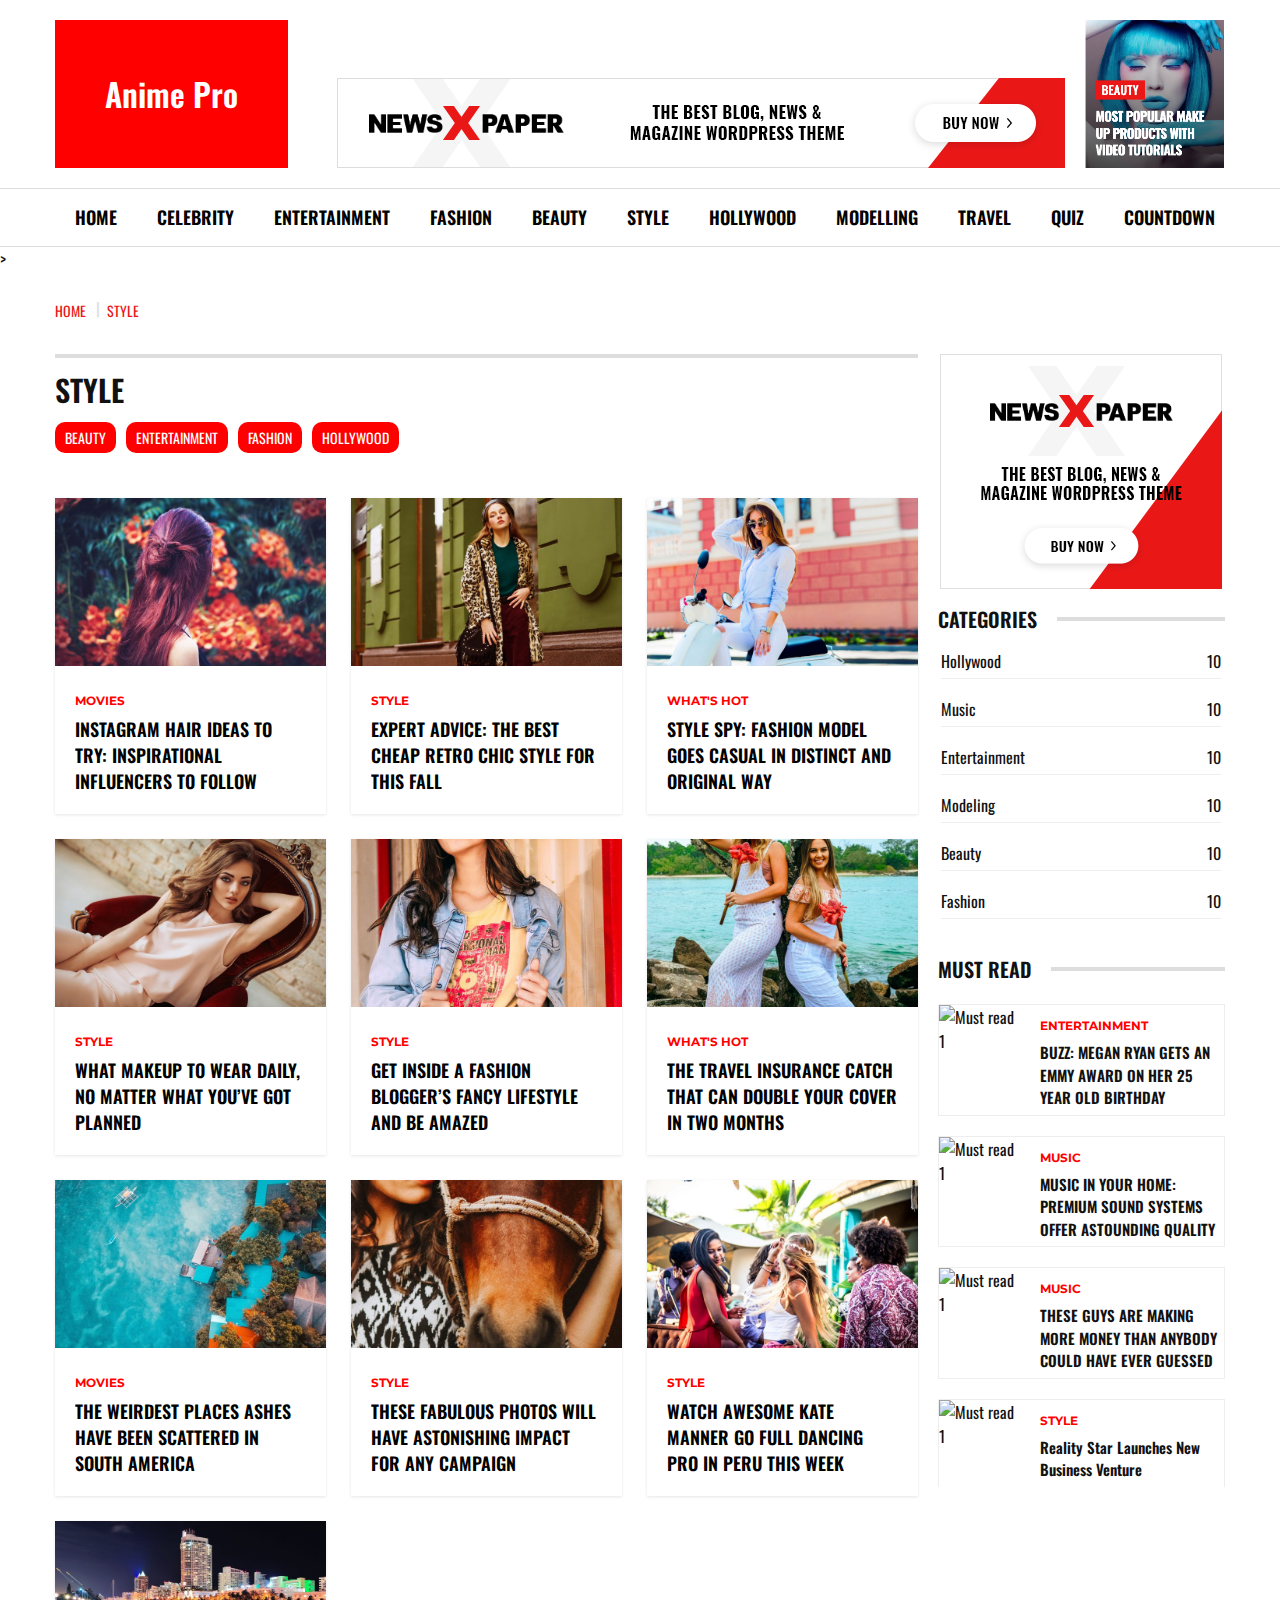
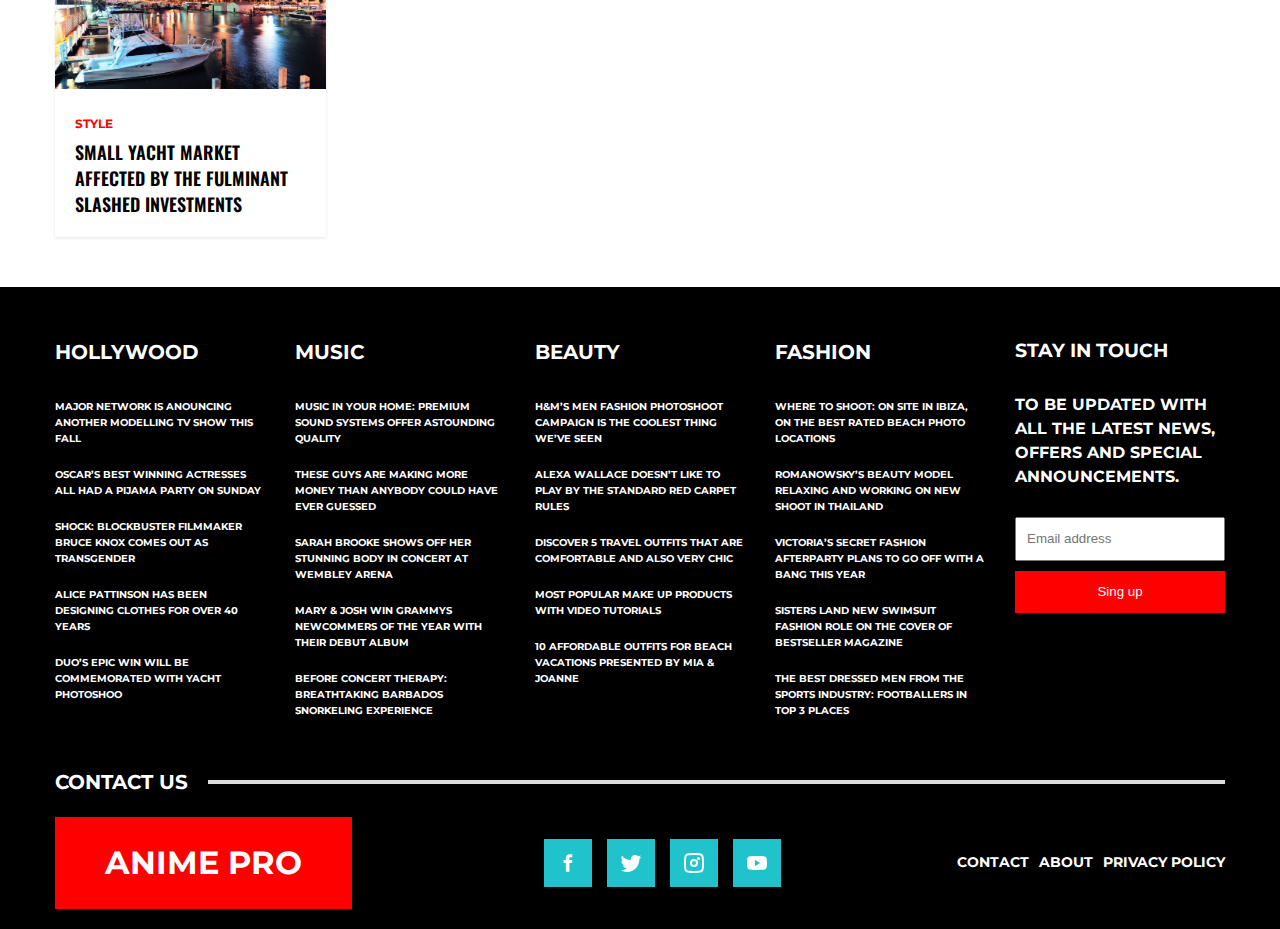
==== commit 18436c6f: "adjust mobile navbar" ====
--- a/category.html
+++ b/category.html
@@ -29,7 +29,8 @@
                         <li class="has-dropdown"><a href="#">Hollywood</a></li>
                         <li class="has-dropdown"><a href="#">Modelling</a></li>
                         <li class="has-dropdown"><a href="#">Travel</a></li>
-                        <li class="has-dropdown"><a href="#">Music</a></li>
+                        <li class="has-dropdown"><a href="/quiz.html">Quiz</a></li>
+                        <li class="has-dropdown"><a href="/quiz.html">COUNTDOWN</a></li>
                     </ul>
 
 
--- a/style.css
+++ b/style.css
@@ -1,19 +1,22 @@
 @font-face {
-  font-family: "Oswald"; /* Your preferred font name */
+  font-family: "Oswald";
+  /* Your preferred font name */
   src: url("/assets/fonts/Oswald/static/Oswald-SemiBold.ttf") format("truetype");
   font-weight: bold;
   font-style: normal;
 }
 
 @font-face {
-  font-family: "Oswald"; /* Your preferred font name */
+  font-family: "Oswald";
+  /* Your preferred font name */
   src: url("/assets/fonts/Oswald/static/Oswald-Regular.ttf") format("truetype");
   font-weight: normal;
   font-style: normal;
 }
 
 @font-face {
-  font-family: "Montserrat"; /* Your preferred font name */
+  font-family: "Montserrat";
+  /* Your preferred font name */
   src: url("/assets/fonts/Montserrat/static/Montserrat-Bold.ttf")
     format("truetype");
   font-weight: normal;
@@ -25,13 +28,13 @@
   margin: 0;
   padding: 0;
   box-sizing: border-box;
-  font-family: "Oswald", sans-serif;
 }
 
 body {
   background-color: #ffffff;
   color: #111;
   line-height: 1.5;
+  font-family: "Oswald";
 }
 
 a {
@@ -220,18 +223,17 @@
 }
 
 @media (max-width: 500px) {
-  .main-nav {
-    display: none;
-  }
   .header-main {
     display: none;
   }
 }
+
 .carousel-container {
   width: 100%;
   overflow: hidden;
   position: relative;
 }
+
 .articles-container {
   max-width: 1200px;
   margin: 0 auto;
@@ -249,7 +251,8 @@
   box-shadow: 0 3px 10px rgba(0, 0, 0, 0.1);
   background-color: white;
   border-radius: 4px;
-  flex: 0 0 calc(25% - 10px); /* 4 items at a time */
+  flex: 0 0 calc(25% - 10px);
+  /* 4 items at a time */
   box-sizing: border-box;
 }
 
@@ -533,21 +536,20 @@
   color: #888;
 }
 
-
 /* Latest  post */
-.latest-posts{
- padding-bottom: 20px;
+.latest-posts {
+  padding-bottom: 20px;
   margin-bottom: 20px;
   margin-top: 20px;
   border: 1px solid #eee;
 }
 
-.latest-posts-img{
-  width: 100%;
-}
-
-.latest-posts-img img{
-  width:  100%;
+.latest-posts-img {
+  width: 100%;
+}
+
+.latest-posts-img img {
+  width: 100%;
   height: 150px;
   object-fit: cover;
 }
@@ -565,9 +567,7 @@
   font-size: 15px;
 }
 
-
 /* Must Read Side Section */
-
 
 .must-read-title {
   font-size: 18px;
@@ -667,6 +667,7 @@
   background-color: black;
   color: #fff;
   padding: 50px 0 0;
+  font-family: "Montserrat", sans-serif !important;
   text-transform: uppercase;
 }
 
@@ -677,9 +678,6 @@
   margin-bottom: 40px;
 }
 
-.footer-widget {
-}
-
 .footer-widget h3 {
   font-size: 20px;
   margin-bottom: 20px;
@@ -693,8 +691,8 @@
 }
 
 .footer-widget ul {
+  list-style: none;
   font-family: "Montserrat";
-  list-style: none;
 }
 
 .footer-widget ul li {
@@ -702,6 +700,7 @@
   padding: 10px 0;
   cursor: pointer !important;
   line-height: 1;
+  letter-spacing: 1.2;
 }
 
 .footer-widget ul li a {
@@ -712,20 +711,23 @@
 .footer-widget ul li a:hover {
   color: red;
 }
+
 .stay-touch {
   color: #fff;
   margin-bottom: 15px;
 }
+
 .stay-touch p {
   margin-block: 28px;
 }
+
 .footer-input input {
   width: 100%;
   height: 44px;
   padding-inline: 10px;
 }
+
 .footer-bottom {
-  background-color: #111;
   padding: 20px 0;
   text-align: center;
   font-size: 14px;
@@ -735,6 +737,7 @@
 .footer-sing-div {
   margin-block: 10px;
 }
+
 .footer-sing-div button {
   background-color: red;
   cursor: pointer;
@@ -743,14 +746,25 @@
   height: 42px;
   width: 100%;
 }
+
 .footer-sing-div button:hover {
   background-color: #20c3cc;
 }
+
 .footer-bottom-links {
   display: flex;
+  flex-wrap: wrap;
   justify-content: space-between;
   align-items: center;
 }
+
+@media (max-width: 768px) {
+  .footer-bottom-links {
+    gap: 20px;
+    justify-content: center;
+  }
+}
+
 .social-icons {
   display: flex;
   justify-content: center;
@@ -776,7 +790,6 @@
   background: #e63946;
 }
 
-
 .footer-contact {
   display: flex;
   align-items: center;
@@ -787,13 +800,16 @@
   height: 2px;
   width: 90%;
 }
+
 .footer-links ul {
   display: flex;
   gap: 10px;
 }
+
 .footer-links ul li {
   list-style: none;
 }
+
 .footer-links a {
   color: white;
 }
@@ -947,6 +963,9 @@
 
 .details-social-links:hover {
   background: #20c3cc;
+}
+.contents-ul-list {
+  padding-left: 20px;
 }
 
 .fashion-card-title a:hover {
@@ -1398,6 +1417,7 @@
 /* Main content styles */
 .page-content {
   display: flex;
+  gap: 20px;
   background-color: white;
   position: relative;
   margin-bottom: 50px;
@@ -1433,8 +1453,7 @@
 }
 
 .article-content {
-  width: 56%;
-  padding: 20px;
+  width: 77%;
   padding-top: 0px;
 }
 
@@ -1448,6 +1467,26 @@
   overflow-y: auto;
 }
 
+@media (max-width: 768px) {
+  .page-content {
+    display: block;
+    width: 100%;
+  }
+
+  .article-content {
+    width: 100%;
+  }
+  .right-sidebar {
+    width: 100%;
+    position: relative;
+    top: 0;
+    overflow: unset;
+  }
+  .right-sidebar > img {
+    margin: 30px auto;
+  }
+}
+
 /* Article header */
 .article-date {
   font-size: 14px;
@@ -1476,7 +1515,9 @@
 }
 
 .article-content p {
+  font-size: 18px;
   line-height: 1.6;
+  letter-spacing: 0.5px !important;
   margin-bottom: 20px;
 }
 
@@ -1528,18 +1569,154 @@
 .social-share {
   display: flex;
   margin: 20px 0;
+  justify-content: center;
 }
 
 .social-share a {
-  display: flex;
+  display: inline-block;
+  width: 48px;
+  height: 48px;
+  display: flex;
+
+  background: #20c3cc;
+  color: white;
+  text-align: center;
+  cursor: pointer;
+  align-items: center;
   justify-content: center;
-  align-items: center;
-  width: 40px;
-  height: 40px;
-  margin-right: 10px;
+  font-weight: 400;
+}
+
+/* Drop down */
+.contents-container {
+  width: 100%;
+  max-width: 800px;
+  margin-top: 20px;
+  background-color: #fff;
+  border-radius: 8px;
+  box-shadow: 0 1px 3px rgba(0, 0, 0, 0.1);
+  overflow: hidden;
+}
+
+.contents-header {
+  display: flex;
+  align-items: center;
+  justify-content: space-between;
+  padding: 20px;
+
+  cursor: pointer;
+}
+
+.contents-header h2 {
+  display: flex;
+  align-items: center;
+  font-size: 24px;
+  font-weight: 700;
+  color: #222;
+}
+
+.contents-header h2 .book-icon {
+  color: #56a97f;
+  margin-right: 15px;
+  font-size: 28px;
+}
+
+.contents-toggle {
+  font-size: 14px;
+  transition: transform 0.3s ease;
+}
+
+.contents-toggle.collapsed {
+  transform: rotate(180deg);
+}
+
+.contents-body {
+  padding: 0 20px;
+  color: #0e0e0e;
+  overflow: hidden;
+  transition: max-height 0.5s ease;
+}
+
+.contents-body.collapsed {
+  max-height: 0;
+}
+
+.contents-list {
+  list-style: none;
+  padding: 5px 0;
+  display: flex;
+  justify-content: space-between;
+}
+
+.list-item {
+  margin-bottom: 5px;
+  padding: 5px 0;
+  width: 100%;
+  border-bottom: 1px solid #eee;
+}
+
+.list-item-1 {
+  margin-bottom: 10px;
+  font-size: 14px !important;
+  padding: 10px 0;
+  border-bottom: 1px solid #eee;
+}
+
+.list-item:last-child {
+  margin-bottom: 20px;
+}
+
+.list-item a {
+  text-decoration: none;
+  color: #222;
+  display: flex;
+  align-items: center;
+  width: 100%;
+}
+
+.contents-list a:hover {
+  color: #ff0000;
+}
+
+.item-number {
+  display: inline-flex;
+  align-items: center;
+  justify-content: center;
+  width: 100%;
+  max-width: 25px;
+  height: 20px;
+  background-color: #222;
   color: white;
-  border-radius: 3px;
+  font-weight: bold;
+  margin-right: 15px;
+  font-size: 12px;
+}
+
+.item-title {
+  font-weight: 600;
+  flex: 1;
+}
+
+.social-share a {
+  display: flex;
+  justify-content: center;
+  align-items: center;
+  width: 60px;
+  height: 60px;
+  font-size: 32px;
+
+  color: white;
+
   text-decoration: none;
+}
+
+.share-link {
+  display: flex;
+  flex-direction: column !important;
+  font-size: 10px !important;
+  justify-content: center !important;
+  align-items: center !important;
+  width: 100px !important;
 }
 
 .social-facebook {
@@ -1599,13 +1776,14 @@
 
 .related-article {
   width: 100%;
+  height: 100%;
   margin-bottom: 20px;
 }
 
 .related-article img {
   width: 100%;
-height: 100%;
-max-height: 400px;
+  height: 100%;
+  max-height: 400px;
   object-fit: cover;
   margin-bottom: 10px;
 }
@@ -1616,9 +1794,29 @@
 }
 
 .related-article .category {
+  display: flex;
+  gap: 10px;
+  border-top: 2px solid red;
+  width: 100%;
+
   color: #e63333;
   font-size: 12px;
   text-transform: uppercase;
+}
+
+.number-category {
+  display: flex;
+
+  justify-content: center;
+  align-items: center;
+  width: 40px;
+  height: 40px;
+  background-color: red;
+  color: white;
+}
+
+.related-article .category p {
+  padding-top: 5px;
 }
 
 /* Newsletter Form */
@@ -1660,6 +1858,7 @@
   border-radius: 8px;
   margin-bottom: 30px;
 }
+
 .profile-pic-container {
   display: flex;
   align-items: center;
@@ -1725,6 +1924,7 @@
   font-weight: bold;
   text-transform: uppercase;
   white-space: nowrap;
+  margin-bottom: 10px;
 }
 
 .style-card-img img {
@@ -1867,6 +2067,9 @@
   color: white;
   font-size: 14px;
 }
+.close-sidebar {
+  display: none;
+}
 
 /* Responsive adjustments */
 @media (max-width: 1200px) {
@@ -1965,7 +2168,6 @@
 /* Mobile sidebar styles */
 @media (max-width: 800px) {
   .main-nav {
-    width: fit-content;
     border: none;
     background-color: transparent;
   }
@@ -1975,7 +2177,6 @@
   }
 
   .main-nav > .container > ul {
-    display: none;
     flex-direction: column;
     position: fixed;
     top: 0;
@@ -1986,43 +2187,45 @@
     overflow-y: auto;
     box-shadow: 2px 0 5px rgba(0, 0, 0, 0.1);
     transform: translateX(-100%);
-    transition: transform 0.3s ease;
+    opacity: 0;
+    transition: transform 0.4s ease-in-out, opacity 0.4s ease-in-out;
     background: linear-gradient(rgba(0, 0, 0, 0.7), rgba(0, 0, 0, 0.5)),
       url("/assets/img/nav-bg.jpg");
     background-size: cover;
     background-position: center;
     background-repeat: no-repeat;
-    padding: 60px 20px 20px; /* Added padding for close button */
+    padding: 60px 20px 20px;
+    display: flex;
+    text-align: left;
+    pointer-events: none; /* prevent clicks when hidden */
+  }
+
+  .main-nav > .container > ul.active {
+    transform: translateX(0);
+    opacity: 1;
+    pointer-events: auto;
   }
 
   .main-nav > .container > ul li {
-    margin-bottom: 10px; /* Better spacing */
-    pointer-events: none; /* Disable clicks on li */
+    margin-bottom: 10px;
+    pointer-events: none;
   }
 
   .main-nav > .container > ul li a {
     color: white;
-    display: block; /* Full width clickable area */
-    padding: 12px 0; /* Better touch target */
-    pointer-events: auto; /* Re-enable clicks only on anchors */
-    font-size: 18px; /* Readable size */
-    text-transform: uppercase; /* Match your style */
-  }
-
-  .main-nav > .container > ul.active {
-    transform: translateX(0);
-    display: flex;
-    text-align: left;
-  }
-
-  /* Remove all dropdown-related styles */
+    display: block;
+    padding: 12px 0;
+    pointer-events: auto;
+    font-size: 18px;
+    text-transform: uppercase;
+  }
+
   .main-nav .dropdown,
   .main-nav .has-dropdown.active .dropdown,
   .main-nav .dropdown .article {
     display: none !important;
   }
 
-  /* Remove dropdown indicators */
   .main-nav > .container > ul li.has-dropdown > a::after {
     display: none;
   }
@@ -2030,7 +2233,7 @@
   .mobile-menu-toggle {
     color: white;
     display: block;
-    padding: 15px 20px;
+    padding: 15px 5px;
     cursor: pointer;
     font-size: 24px;
   }
@@ -2040,7 +2243,22 @@
   }
 
   .close-sidebar {
-    display: block;
+    display: none; /* hidden by default */
+  }
+
+  .contents-ul-list {
+    padding-left: 0px;
+  }
+  .contents-ul-list:last-child {
+    border-bottom: 1px solid #eee;
+  }
+  .list-item:last-child {
+    margin-bottom: 0px;
+  }
+
+  /* Show only when nav is open */
+  body.nav-open .close-sidebar {
+    display: none;
     position: fixed;
     top: 15px;
     right: 15px;
@@ -2049,6 +2267,164 @@
     cursor: pointer;
     z-index: 1001;
     color: white;
+    transition: opacity 0.3s ease;
+  }
+
+  .contents-list {
+    list-style: none;
+    padding: 5px 0;
+    display: block;
+  }
+
+  /* index */
+  .featured-main {
+    position: relative;
+    height: 500px;
+    overflow: hidden;
+  }
+  .featured-side {
+    display: flex;
+    flex-direction: row-reverse;
+    gap: 10px;
+  }
+  .news-item {
+    height: 100%;
+    background-color: none;
+    box-shadow: inset;
+  }
+  .news-item a {
+    position: relative;
+  }
+  .details-news-img {
+    height: 300px !important;
+  }
+
+  .details-news-img img {
+  }
+
+  .featured-side-item {
+    position: relative;
+    height: 291px;
+    overflow: hidden;
+    border: 1px solid #dddddd;
+    display: flex;
+    justify-content: center;
+    align-items: center;
+    background: #fff;
+    width: 163px;
+    max-width: 163px;
+  }
+
+  .featured-side-item img {
+    width: 100%;
+    /* height: 100%; */
+    object-fit: cover;
+  }
+
+  .featured-side-info {
+    display: block;
+    bottom: 0;
+    left: 0;
+    width: 100%;
+    padding: 20px;
+    color: #000;
+  }
+  .news-title {
+    color: white;
+  }
+
+  .featured-side-block1 {
+    display: flex;
+    grid-template-columns: none;
+    flex-direction: column;
+    width: 100%;
+  }
+
+  .news-content {
+    /* display: none; */
+  }
+  .news-contant-data {
+    position: absolute;
+  }
+
+  .news-content-1 h3 {
+    font-size: 14px !important;
+  }
+  .category {
+    color: white !important;
+    background-color: #6666;
+    border-radius: 2px;
+    padding-inline: 15px;
+  }
+
+  .news-img {
+    height: 142px;
+    overflow: hidden;
+  }
+
+  .featured-side-block1 a {
+    position: relative;
+  }
+  .news-content {
+    position: absolute;
+    bottom: 10px;
+    z-index: 1;
+    padding: 5px;
+    font-size: 10px;
+  }
+  .news-img img {
+    width: 100%;
+    height: 100%;
+    object-fit: cover;
+    transition: transform 0.3s;
+  }
+
+  .news-img:hover img {
+    transform: scale(1.05);
+  }
+
+  .featured-main img {
+    width: 100%;
+    height: 100%;
+    object-fit: cover;
+  }
+
+  .featured-side-info {
+    position: absolute;
+    bottom: 10px;
+    z-index: 1;
+    padding: 5px;
+    color: white;
+  }
+
+  .featured-info {
+    position: relative;
+    bottom: 0;
+    left: 0;
+    width: 100%;
+    padding: 30px;
+    background: linear-gradient(to top, rgba(0, 0, 0, 0.8), transparent);
+    color: #fff;
+  }
+  .news-item,
+.featured-side-block1 a,
+.most-look-div {
+  position: relative;
+
+}
+
+  .news-item::after,
+  .featured-side-block1 a::after,
+  .most-look-div::after {
+    content: "";
+    position: absolute;
+    bottom: 0;
+    left: 0;
+    width: 100%;
+    height: 60%; /* adjust for how much shadow you want */
+    background: linear-gradient(to top, rgba(28, 2, 2, 0.5), transparent);
+    z-index: 0;
+    pointer-events: none;
   }
 }
 
@@ -2143,273 +2519,3 @@
 .category-container {
   margin-bottom: 50px;
 }
-
-body {
-  font-family: Arial, sans-serif;
-  margin: 0;
-  padding: 20px;
-  background: #fff;
-  color: #333;
-}
-
-a {
-  color: #000;
-  text-decoration: underline;
-}
-
-.container {
-  display: flex;
-  flex-wrap: wrap;
-  gap: 20px;
-}
-
-.left {
-  flex: 1;
-  min-width: 300px;
-}
-
-.right {
-  width: 400px;
-  min-height: 400px;
-  background: #f2f2f2;
-}
-
-.badges {
-  display: flex;
-  align-items: center;
-  gap: 10px;
-  margin-bottom: 10px;
-}
-
-.badge-quiz {
-  background: #ffe100;
-  color: black;
-  padding: 4px 10px;
-  font-weight: bold;
-  font-size: 13px;
-  border-radius: 50px;
-}
-
-.badge-trending {
-  color: red;
-  font-weight: bold;
-  display: flex;
-  align-items: center;
-  font-size: 13px;
-}
-
-.badge-trending svg {
-  width: 14px;
-  height: 14px;
-  margin-right: 4px;
-}
-
-.views {
-  color: red;
-  font-size: 13px;
-}
-
-.meta {
-  font-size: 14px;
-  margin: 10px 0;
-}
-
-.subscribe {
-  display: inline-flex;
-  align-items: center;
-  padding: 10px 14px;
-  background: #f0f0f0;
-  border-radius: 999px;
-  color: #6a1b9a;
-  font-weight: bold;
-  cursor: pointer;
-  margin: 20px 0;
-}
-
-.subscribe svg {
-  margin-right: 8px;
-}
-
-h1 {
-  font-size: 28px;
-  margin-bottom: 10px;
-}
-
-.subtitle {
-  font-size: 16px;
-  margin-bottom: 20px;
-}
-
-.author {
-  display: flex;
-  align-items: center;
-  gap: 12px;
-  margin-bottom: 20px;
-}
-
-.author img {
-  width: 50px;
-  height: 50px;
-  border-radius: 50%;
-  object-fit: cover;
-}
-
-.author-info p {
-  margin: 0;
-  font-size: 14px;
-}
-
-.author-info p:first-child {
-  font-weight: bold;
-  color: #0073e6;
-}
-
-.comments-btn {
-  background: #4f46e5;
-  color: white;
-  padding: 10px;
-  width: 200px;
-  border: none;
-  border-radius: 999px;
-  font-weight: bold;
-  display: inline-flex;
-  align-items: center;
-  cursor: pointer;
-}
-
-.comments-btn svg {
-  margin-right: 8px;
-}
-
-.socials {
-  margin-top: 20px;
-  display: flex;
-  gap: 16px;
-  font-size: 20px;
-}
-
-@media (max-width: 768px) {
-  .right {
-    width: 100%;
-  }
-
-  .container {
-    flex-direction: column;
-  }
-}
-
-.right {
-  max-height: uto;
-  padding-bottom: 300px;
-}
-
-.arrow-img {
-  height: 30px;
-  width: 30px;;
-}
-
-.ad-img {
-  height: 300px;
-  width: 100%;
-  padding-top: 20px;
-  padding-bottom: 20px;
-}
-
-.left-box {
-  flex: 1;
-  min-width: 300px;
-  width: 650px;
-  margin-left: 40px;
-  background-color: #ed1c24;
-  border-radius: 8px;
-  padding: 30px 20px;
-  color: white;
-  font-size: 28px;
-  font-weight: bold;
-  text-align: center;
-  height: 250px;
-}
-
-.right-box {
-  width: 300px;
-  background: #f2f2f2;
-  min-height: 200px;
-  border-radius: 10px;
-}
-
-@media (max-width: 768px) {
-  .section {
-    flex-direction: column;
-  }
-
-  .right-box {
-    width: 100%;
-  }
-}
-
-* {
-  box-sizing: border-box;
-}
-
-body {
-  margin: 0;
-  padding: 20px;
-  font-family: Arial, sans-serif;
-  background: #fff;
-}
-
-.grid {
-  display: grid;
-  grid-template-columns: repeat(auto-fit, minmax(250px, 1fr));
-  gap: 20px;
-  padding: 10px;
-  padding-top: 24px;
-  margin-left: 35px;
-  margin-right: 45px;
-}
-
-.card {
-  border: 1px solid #eee;
-  border-radius: 8px;
-  overflow: hidden;
-  box-shadow: 0 2px 8px rgba(0,0,0,0.05);
-  background-color: #fff;
-  transition: transform 0.2s ease;
-}
-
-.card:hover {
-  transform: scale(1.02);
-}
-
-.card img {
-  width: 100%;
-  height: 200px;
-  object-fit: cover;
-}
-
-.card-content {
-  padding: 15px;
-  text-align: center;
-}
-
-.card h3 {
-  margin: 10px 0 5px;
-  font-size: 20px;
-}
-
-.card p {
-  font-size: 14px;
-  font-style: italic;
-  color: #666;
-  margin: 0;
-}
-
-@media (max-width: 600px) {
-  .card img {
-    height: 160px;
-  }
-}
-
-.main-heading {
-  font-size: 40px;
-}
